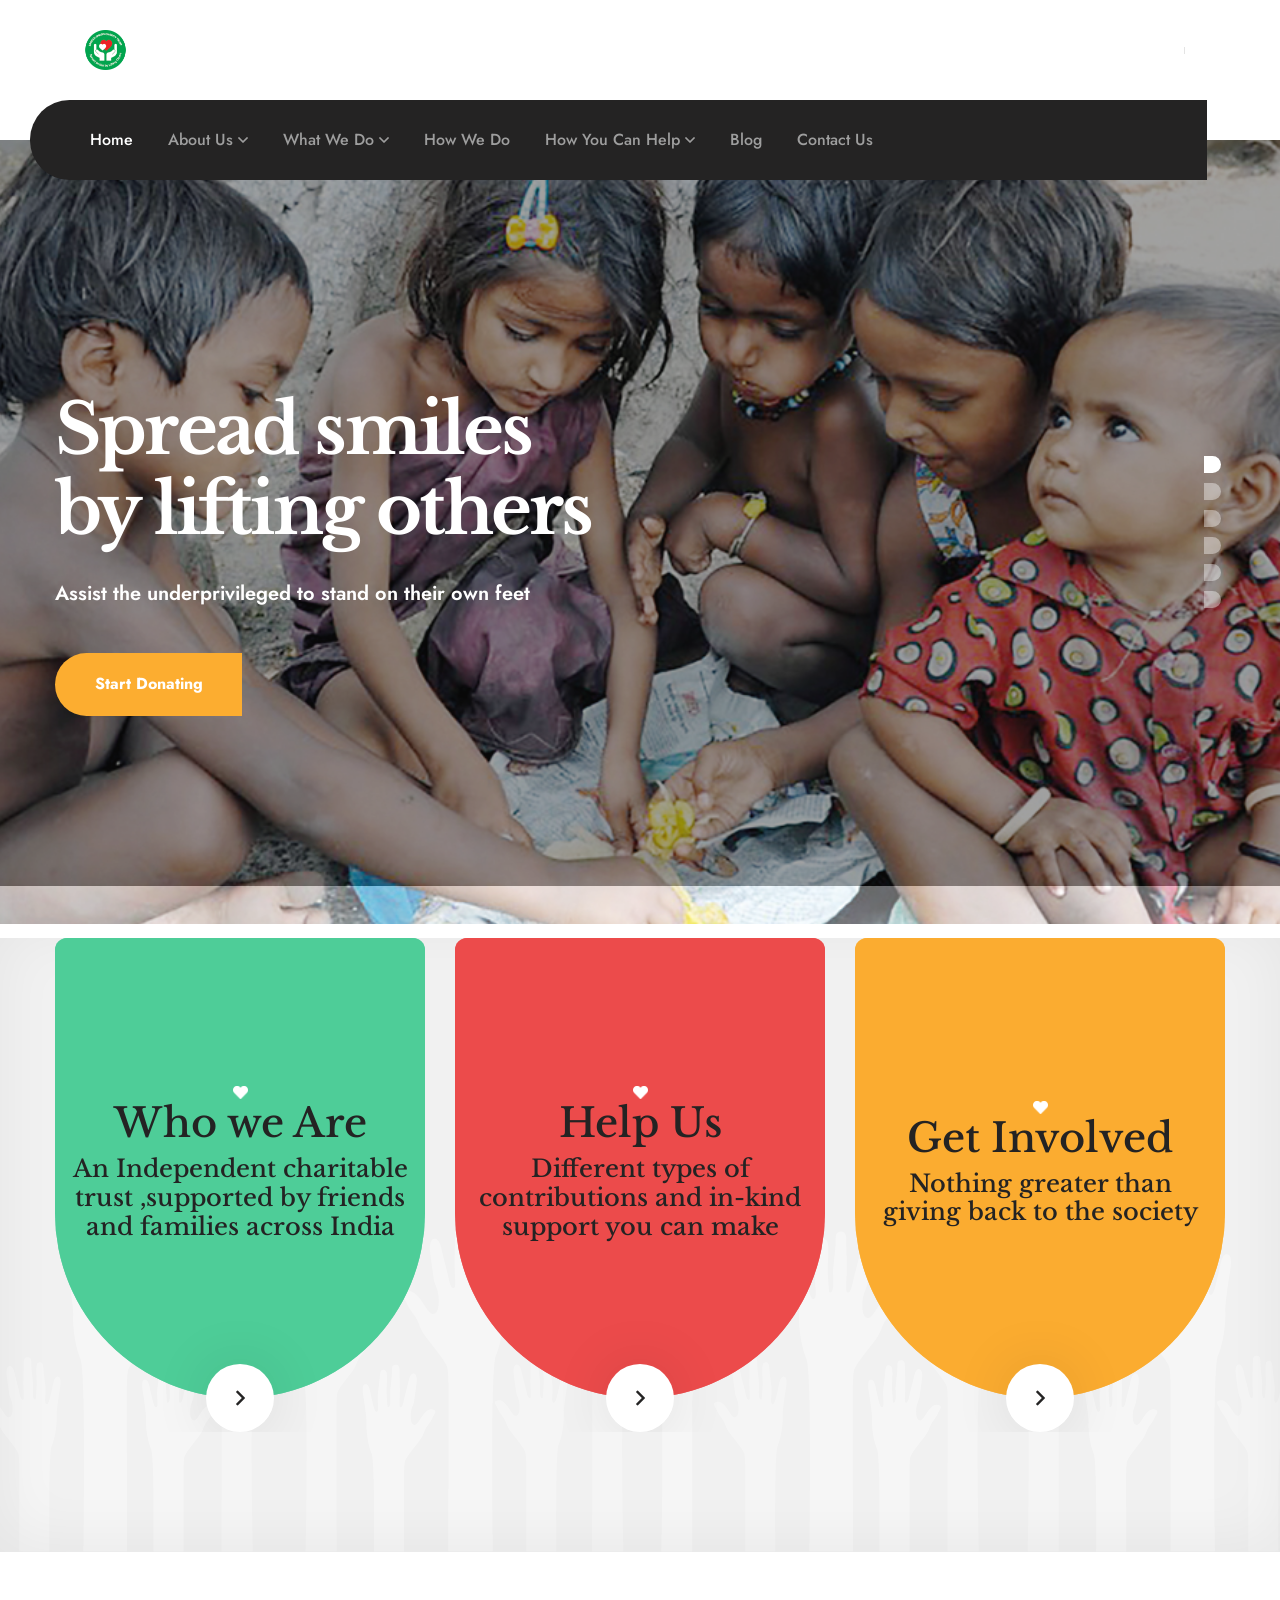
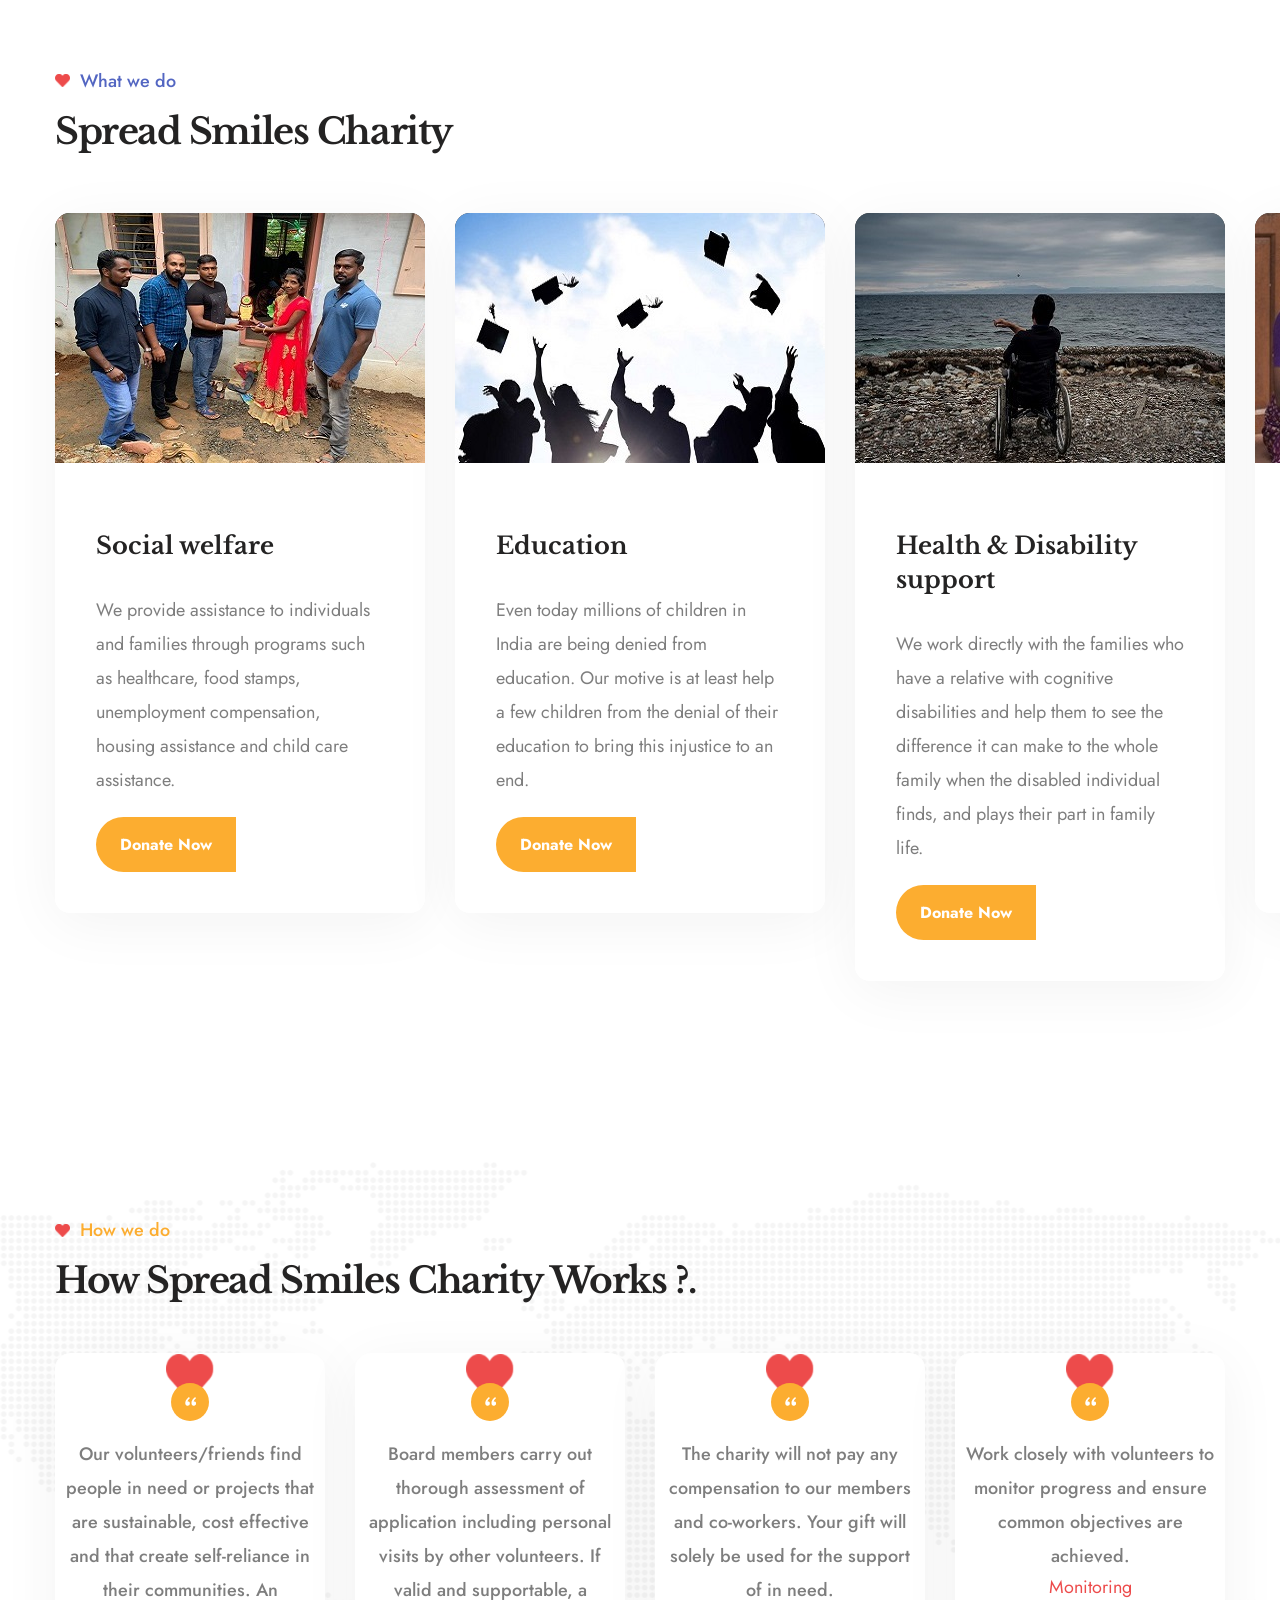
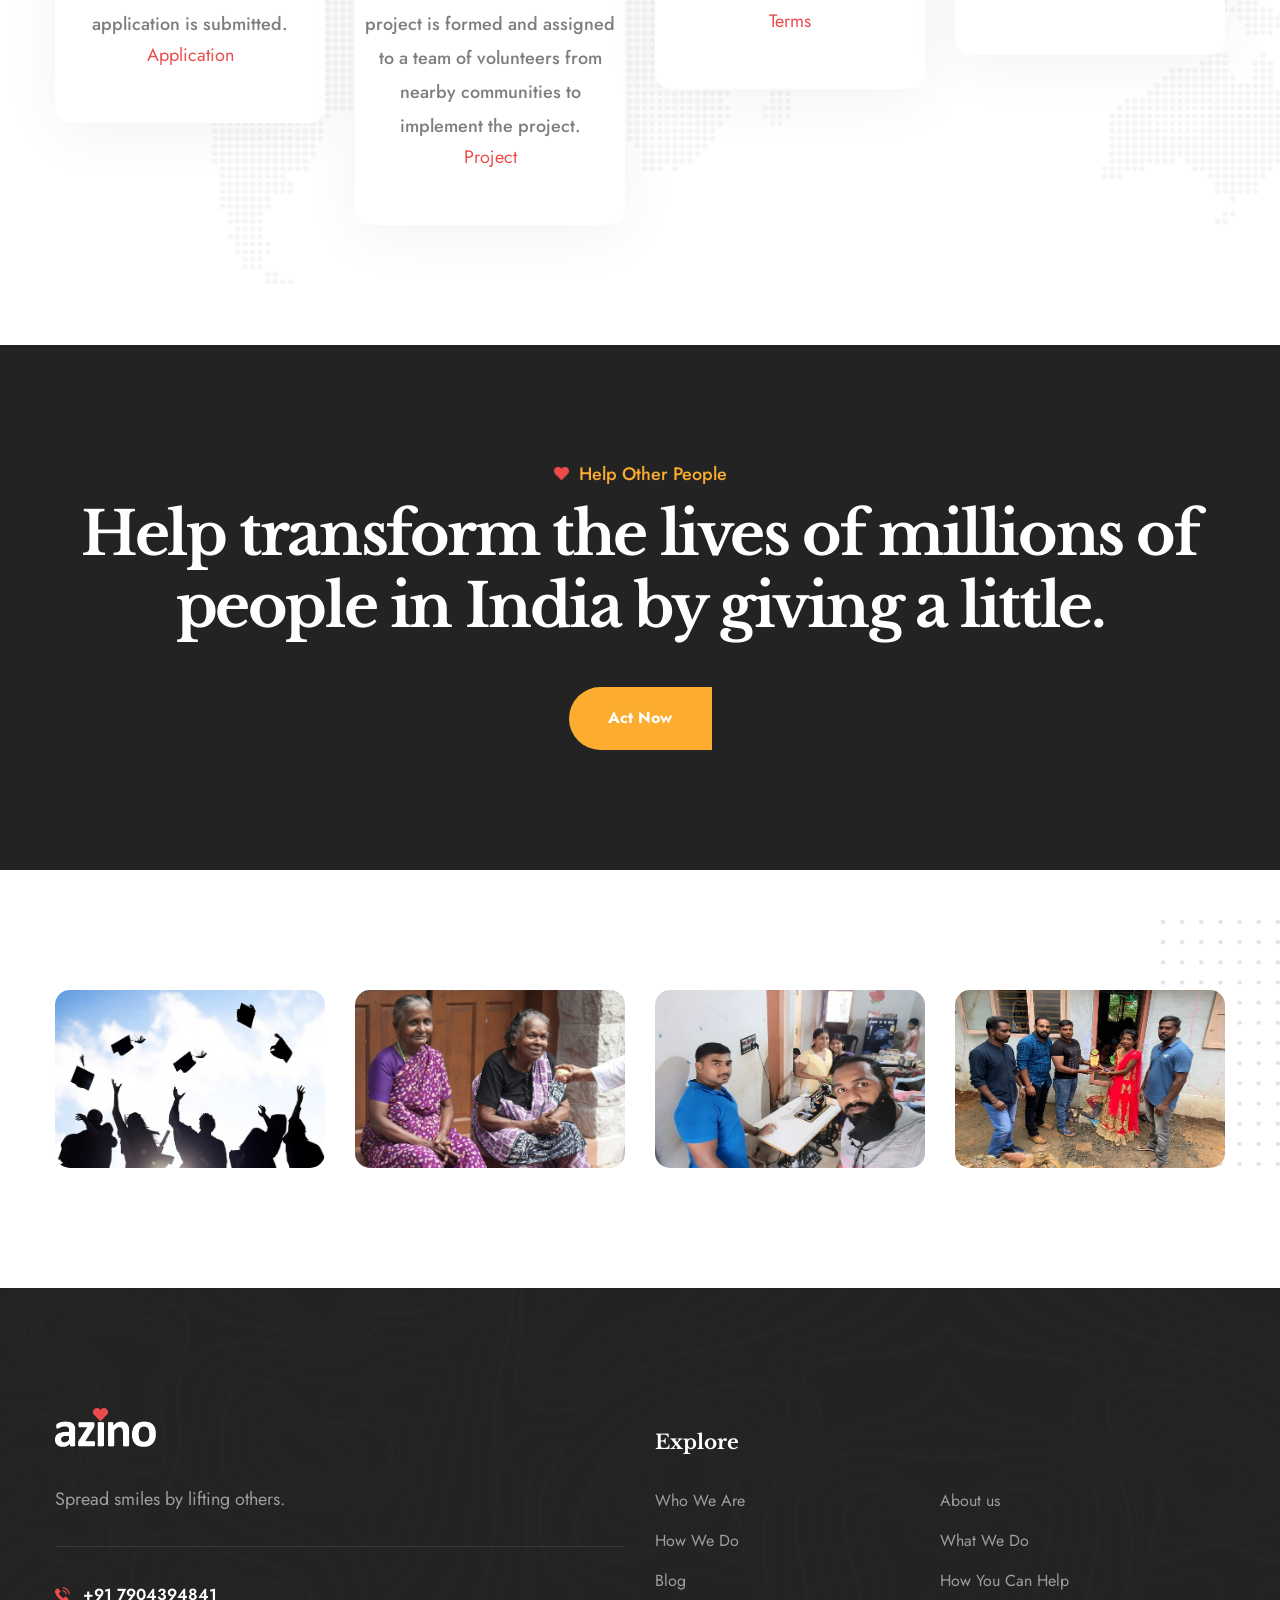
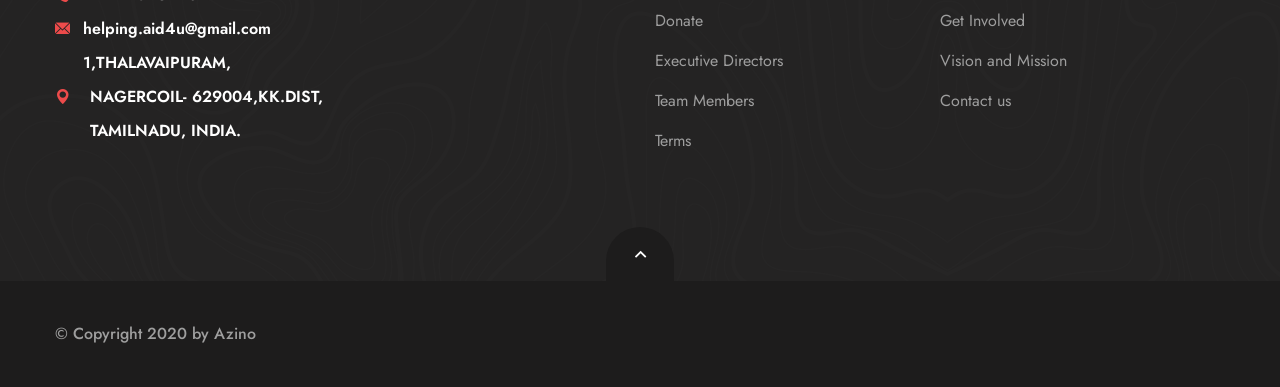
==== index.html @ a4fe02c2 "Update index.html" ====
<!DOCTYPE html>
<html lang="en">

<head>
    <meta charset="UTF-8">
    <meta name="viewport" content="width=device-width, initial-scale=1.0">
    <title>Home || Spread Smiles By Lifting Others</title>
    <!-- favicons Icons -->
    <link rel="apple-touch-icon" sizes="180x180" href="assets/images/favicons/apple-touch-icon.png">
    <link rel="icon" type="image/png" sizes="32x32" href="assets/images/favicons/favicon-32x32.png">
    <link rel="icon" type="image/png" sizes="16x16" href="assets/images/favicons/favicon-16x16.png">
    <link rel="manifest" href="assets/images/favicons/site.webmanifest">
    <meta name="description" content="Azino Charity HTML Template">

    <!-- fonts -->
    <link href="https://fonts.googleapis.com/css2?family=Jost:ital,wght@0,100;0,200;0,300;0,400;0,500;0,600;0,700;0,800;0,900;1,100;1,200;1,300;1,400;1,500;1,600;1,700;1,800;1,900&family=Libre+Baskerville:ital,wght@0,400;0,700;1,400&display=swap" rel="stylesheet">

    <link rel="stylesheet" href="assets/css/bootstrap.min.css">
    <link rel="stylesheet" href="assets/css/fontawesome-all.min.css">
    <link rel="stylesheet" href="assets/css/swiper.min.css">
    <link rel="stylesheet" href="assets/css/animate.min.css">
    <link rel="stylesheet" href="assets/css/azino-icons.css">
    <link rel="stylesheet" href="assets/css/odometer.min.css">
    <link rel="stylesheet" href="assets/css/magnific-popup.css">
    <link rel="stylesheet" href="assets/css/bootstrap-select.min.css">

    <!-- template styles -->
    <link rel="stylesheet" href="assets/css/main.css">
</head>

<body>
    <div class="preloader">
        <img class="preloader__image" src="assets/images/loader.png" alt="">
    </div><!-- /.preloader -->
<div class="page-wrapper">
        <div class="main-header__two">
            <div class="header-upper">
                <div class="container">
                    <div class="logo-box">
                        <a href="index.html" aria-label="logo image"><img src="assets/images/logo-dark.png" width="101" alt=""></a>
                        <span class="fa fa-bars mobile-nav__toggler"></span>
                    </div><!-- /.logo-box -->

                    <div class="header-info">
                        <!-- <div class="header-info__box">
                            <i class="azino-icon-email1"></i>
                           <div class="header-info__box-content">
                                <h3>Email</h3>
                                <p><a href="mailto:needhelp@azino.com">needhelp@azino.com</a></p>
                            </div><!-- /.header-info__box-content
                        </div><!-- /.header-info__box -->
                        <div class="header-info__box">
                            <!--<i class="azino-icon-calling"></i>
                            <div class="header-info__box-content">
                                <h3>Phone</h3>
                                <p><a href="tel:666-888-0000">666 888 0000</a></p>
                            </div><!-- /.header-info__box-content -->
                        </div><!-- /.header-info__box -->
                        <div class="header-info__box">
                            <!--<i class="azino-icon-address"></i>
                            <div class="header-info__box-content">
                                <h3>Visit</h3>
                                <p>88 Broklyn Golden Street, USA</p>
                            </div><!-- /.header-info__box-content -->
                        </div><!-- /.header-info__box -->
                    </div><!-- /.header-info -->

                </div><!-- /.container -->
            </div><!-- /.header-upper -->
            <nav class="main-menu">
                <div class="container">
                    <ul class="main-menu__list dynamic-radius">
                        <li>
                            <a href="index.html">Home</a>
                            <!--<ul>
                                <li>
                                    <a href="index.html">Home One</a>
                                </li>
                                <li><a href="index-2.html">Home Two</a></li>
                                <li class="dropdown">
                                    <a href="#">Header Styles</a>
                                    <ul>
                                        <li><a href="index.html">Header One</a></li>
                                        <li><a href="index-2.html">Header Two</a></li>
                                    </ul>
                                </li>
                            </ul>-->
                        </li>
                        <li class="dropdown">
                            <a href="about.html">About Us</a>
                            <ul>
                                <li><a href="who-are-we.html">Who Are We</a></li>
                                <li><a href="vision-mission.html">Vision and Mission</a></li>
								<li><a href="team.html">EXECUTIVE​ ​DIRECTORS</a></li>
								<li><a href="volunteers.html">TEAM MEMBERS</a></li>
								<li><a href="faqs.html">FAQs</a></li>
                            </ul>
                        </li>
                        <li class="dropdown"><a href="what-we-do.html">What We Do</a>
                            <ul>
                                <li><a href="what-we-do.html">Social welfare</a></li>
                                <li><a href="what-we-do.html">Education</a></li>
								<li><a href="what-we-do.html">Health & Disability support</a></li>
								<li><a href="what-we-do.html">Old Age</a></li>
								<li><a href="what-we-do.html">Environmental Protection</a></li>
                            </ul>
                        </li>
                        <li><a href="how-we-do.html">How We Do</a>
                            <!--<ul>
                                <li><a href="news.html">News</a></li>
                                <li><a href="news-details.html">News Details</a></li>
                            </ul>-->
                        </li>
                        <li class="dropdown"><a href="how-you-can-help.html">How You Can Help</a>
                            <ul>
                                <li><a href="donate.html">Donate</a></li>
                                <li><a href="get-involved.html">Get Involved</a></li>
                            </ul>
                        </li>
                        <li><a href="blog.html">Blog</a>
                        </li>
                        <li><a href="contact.html">Contact Us</a></li>
                        <!--<li class="search-btn search-toggler">
                            <a href="#"><i class="azino-icon-magnifying-glass"></i></a>
                        </li>-->
                    </ul><!-- /.main-menu__list -->
                </div><!-- /.container -->
            </nav>
            <!-- /.main-menu -->
        </div><!-- /.main-header__two -->
		        <div class="stricky-header stricked-menu stricky-header-two">
            <div class="container">
                <div class="logo-box">
                    <a href="index.html"><img src="assets/images/logo-light.png" width="101" alt=""></a>
                </div><!-- /.logo-box -->
                <div class="sticky-header__content"></div><!-- /.sticky-header__content -->
            </div><!-- /.container -->
        </div><!-- /.stricky-header -->


        <section class="main-slider main-slider__two">
            <div class="swiper-container thm-swiper__slider" data-swiper-options='{"slidesPerView": 1, "loop": true,
    "effect": "fade",
    "pagination": {
        "el": "#main-slider-pagination",
        "type": "bullets",
        "clickable": true
      },
    "autoplay": {
        "delay": 5000
    }}'>
                <div class="swiper-wrapper">
                    <div class="swiper-slide">
                        <div class="image-layer" style="background-image: url(assets/images/main-slider/slider-2-1.jpg);"></div>
                        <!-- /.image-layer -->
                        <div class="container">
                            <div class="row justify-content-start">
                                <div class="col-xl-6 col-lg-12 text-left">
                                    <h2>Spread smiles by lifting others</h2>
                                    <p>Assist the underprivileged to stand on their own feet</p>
                                    <a href="donate.html" data-target=".donate-options" class="scroll-to-target thm-btn dynamic-radius">Start Donating</a>
                                    <!-- /.thm-btn dynamic-radius -->
                                </div><!-- /.col-lg-6 -->
                            </div><!-- /.row -->
                        </div><!-- /.container -->
                    </div><!-- /.swiper-slide -->
                    <div class="swiper-slide">
                        <div class="image-layer" style="background-image: url(assets/images/main-slider/slider-2-2.jpg);"></div>
                        <!-- /.image-layer -->
                        <div class="container">
                            <div class="row justify-content-start">
                                <div class="col-xl-6 col-lg-12 text-left">
                                    <h2>Spread smiles by lifting others</h2>
                                    <p>Education empower an individual to earn his/her livelihood Also help him/her evolve as a better citizen</p>
                                    <a href="donate.html" data-target=".donate-options" class="scroll-to-target thm-btn dynamic-radius">Start Donating</a>
                                    <!-- /.thm-btn dynamic-radius -->
                                </div><!-- /.col-lg-6 -->
                            </div><!-- /.row -->
                        </div><!-- /.container -->
                    </div><!-- /.swiper-slide -->
                    <div class="swiper-slide">
                        <div class="image-layer" style="background-image: url(assets/images/main-slider/slider-2-3.jpg);"></div>
                        <!-- /.image-layer -->
                        <div class="container">
                            <div class="row justify-content-start">
                                <div class="col-xl-6 col-lg-12 text-left">
                                    <h2>Spread smiles by lifting others</h2>
                                    <p>Support people with illness and disabilities to achieve their financial needs</p>
                                    <a href="donate.html" data-target=".donate-options" class="scroll-to-target thm-btn dynamic-radius">Start Donating</a>
                                    <!-- /.thm-btn dynamic-radius -->
                                </div><!-- /.col-lg-6 -->
                            </div><!-- /.row -->
                        </div><!-- /.container -->
                    </div><!-- /.swiper-slide -->
					<div class="swiper-slide">
                        <div class="image-layer" style="background-image: url(assets/images/main-slider/slider-2-4.jpg);"></div>
                        <!-- /.image-layer -->
                        <div class="container">
                            <div class="row justify-content-start">
                                <div class="col-xl-6 col-lg-12 text-left">
                                    <h2>Spread smiles by lifting others</h2>
                                    <p>Work for the welfare and empowerment of older persons</p>
                                    <a href="donate.html" data-target=".donate-options" class="scroll-to-target thm-btn dynamic-radius">Start Donating</a>
                                    <!-- /.thm-btn dynamic-radius -->
                                </div><!-- /.col-lg-6 -->
                            </div><!-- /.row -->
                        </div><!-- /.container -->
                    </div><!-- /.swiper-slide -->
					<div class="swiper-slide">
                        <div class="image-layer" style="background-image: url(assets/images/main-slider/slider-2-5.jpg);"></div>
                        <!-- /.image-layer -->
                        <div class="container">
                            <div class="row justify-content-start">
                                <div class="col-xl-6 col-lg-12 text-left">
                                    <h2>Spread smiles by lifting others</h2>
                                    <p>We strive to make a positive difference in senior citizens life</p>
                                    <a href="donate.html" data-target=".donate-options" class="scroll-to-target thm-btn dynamic-radius">Start Donating</a>
                                    <!-- /.thm-btn dynamic-radius -->
                                </div><!-- /.col-lg-6 -->
                            </div><!-- /.row -->
                        </div><!-- /.container -->
                    </div><!-- /.swiper-slide -->
					<div class="swiper-slide">
                        <div class="image-layer" style="background-image: url(assets/images/main-slider/slider-2-6.jpg);"></div>
                        <!-- /.image-layer -->
                        <div class="container">
                            <div class="row justify-content-start">
                                <div class="col-xl-6 col-lg-12 text-left">
                                    <h2>Spread smiles by lifting others</h2>
                                    <p>Funded to build affordable housing for homeless​</p>
                                    <a href="donate.html" data-target=".donate-options" class="scroll-to-target thm-btn dynamic-radius">Start Donating</a>
                                    <!-- /.thm-btn dynamic-radius -->
                                </div><!-- /.col-lg-6 -->
                            </div><!-- /.row -->
                        </div><!-- /.container -->
                    </div><!-- /.swiper-slide -->
                </div><!-- /.swiper-wrapper -->
                <div class="swiper-pagination" id="main-slider-pagination"></div>
            </div><!-- /.swiper-container thm-swiper__slider -->
        </section><!-- /.main-slider -->

		<br />
        <section class="service-two">
            <div class="container">
                <div class="swiper-container thm-swiper__slider" data-swiper-options='{"slidesPerView": 3, "spaceBetween": 30,
        "breakpoints": {
            "0": {
                "slidesPerView": 1,
                "spaceBetween": 0
            },
            "375": {
                "slidesPerView": 1,
                "spaceBetween": 30
            },
            "575": {
                "slidesPerView": 1,
                "spaceBetween": 30
            },
            "768": {
                "slidesPerView": 1,
                "spaceBetween": 30
            },
            "991": {
                "slidesPerView": 2,
                "spaceBetween": 30
            },
            "1199": {
                "slidesPerView": 2,
                "spaceBetween": 30
            },
            "1200": {
                "slidesPerView": 3,
                "spaceBetween": 30
            }
        }
        }'>
                    <div class="swiper-wrapper">
                        <div class="swiper-slide">
                            <div class="service-two__box background-primary wow fadeInUp" data-wow-duration="1500ms">
                                <div class="service-two__box-inner">
                                    <img src="assets/images/shapes/heart-2-2.png" width="15" alt="">
                                    <h1>Who we Are</h1>
                                    <h4>An Independent charitable trust ,supported by friends and families across India</h4>
                                    <a href="who-we-are.html" class="service-two__box-link"><i class="far fa-angle-right"></i></a>
                                    <!-- /.service-two__link -->
                                </div><!-- /.service-two__box-inner -->
                            </div><!-- /.service-two__box -->
                        </div><!-- /.swiper-slide -->
                        <div class="swiper-slide">
                            <div class="service-two__box background-secondary wow fadeInDown" data-wow-duration="1500ms" data-wow-delay="100ms">
                                <div class="service-two__box-inner">
                                    <img src="assets/images/shapes/heart-2-2.png" width="15" alt="">
                                    <h1>Help Us</h1>
                                    <h4>Different types of contributions and in-kind support you can make</h4>
                                    <a href="donate.html" class="service-two__box-link"><i class="far fa-angle-right"></i></a>
                                    <!-- /.service-two__link -->
                                </div><!-- /.service-two__box-inner -->
                            </div><!-- /.service-two__box -->
                        </div><!-- /.swiper-slide -->
                        <div class="swiper-slide">
                            <div class="service-two__box background-base wow fadeInUp" data-wow-duration="1500ms" data-wow-delay="200ms">
                                <div class="service-two__box-inner">
                                    <img src="assets/images/shapes/heart-2-2.png" width="15" alt="">
                                    <h1>Get Involved</h1>
                                    <h4>Nothing greater than giving back to the society</h4>
                                    <a href="get-involved.html" class="service-two__box-link"><i class="far fa-angle-right"></i></a>
                                    <!-- /.service-two__link -->
                                </div><!-- /.service-two__box-inner -->
                            </div><!-- /.service-two__box -->

                        </div><!-- /.swiper-slide -->

                    </div><!-- /.swiper-wrapper -->
                </div><!-- /.causes-col__3 -->
            </div><!-- /.container -->
        </section><!-- /.service-two -->

        <section class="causes-page causes-home pt-120 pb-120">
            <div class="container">
                <div class="row align-items-start align-items-md-center flex-column flex-md-row mb-60">
                    <div class="col-lg-12">
                        <div class="block-title">
                            <p><img src="assets/images/shapes/heart-2-1.png" width="15" alt="">What we do</p>
                            <h3>Spread Smiles Charity</h3>
                        </div><!-- /.block-title -->
                    </div><!-- /.col-lg-7 -->
                    <div class="col-lg-5 d-flex">
                        <div class="my-auto">
                            <p class="block-text pr-10 mb-0"></p><!-- /.block-text -->
                        </div><!-- /.my-auto -->
                    </div><!-- /.col-lg-5 -->
                </div>
                <div class="swiper-container thm-swiper__slider" data-swiper-options='{"slidesPerView": 3, "spaceBetween": 30,
        "breakpoints": {
            "0": {
                "slidesPerView": 1,
                "spaceBetween": 30
            },
            "375": {
                "slidesPerView": 1,
                "spaceBetween": 30
            },
            "575": {
                "slidesPerView": 1,
                "spaceBetween": 30
            },
            "768": {
                "slidesPerView": 1,
                "spaceBetween": 30
            },
            "991": {
                "slidesPerView": 2,
                "spaceBetween": 30
            },
            "1199": {
                "slidesPerView": 2,
                "spaceBetween": 30
            },
            "1200": {
                "slidesPerView": 3,
                "spaceBetween": 30
            }
        }
        }'>
                    <div class="swiper-wrapper">
                        <div class="swiper-slide">
                            <div class="cause-card">
                                <div class="cause-card__inner">
                                    <div class="cause-card__image">
                                        <img src="assets/images/causes/cause-1-1.jpeg" alt="">
                                    </div><!-- /.cause-card__image -->
                                    <div class="cause-card__content">
                                        <!--<div class="cause-card__top">
                                            <div class="cause-card__progress">
                                                <span style="width: 23%;" class="wow cardProgress" data-wow-duration="1500ms">
                                                    <b><i>23</i>%</b>
                                                </span>
                                            </div><!-- /.cause-card__progress
                                            <div class="cause-card__goals">
                                                <p><strong>Raised:</strong> $25,270</p>
                                                <p><strong>Goal:</strong> $30,000</p>
                                            </div><!-- /.cause-card__goals
                                        </div><!-- /.cause-card__top -->
                                        <h3><a href="what-we-do.html">Social welfare</a></h3>
                                        <p>We provide assistance to individuals and families through programs such as healthcare, food stamps, unemployment compensation, housing assistance and child care assistance.</p>
                                        <div class="cause-card__bottom">
                                            <a href="donate.html" class="thm-btn dynamic-radius">Donate Now</a>
                                            <!-- /.thm-btn dynamic-radius -->
                                            <!--<a href="#" class="cause-card__share" aria-label="share postr"><i class="azino-icon-share"></i></a><!-- /.cause-card__share -->
                                        </div><!-- /.cause-card__bottom -->
                                    </div><!-- /.cause-card__content -->
                                </div><!-- /.cause-card__inner -->
                            </div><!-- /.cause-card -->
                        </div><!-- /.swiper-slide -->
                        <div class="swiper-slide">

                            <div class="cause-card">
                                <div class="cause-card__inner">
                                    <div class="cause-card__image">
                                        <img src="assets/images/causes/cause-1-2.jpg" alt="">
                                    </div><!-- /.cause-card__image -->
                                    <div class="cause-card__content">
                                        <h3><a href="what-we-do.html">Education</a></h3>
                                        <p>Even today millions of children in India are being denied from education. Our motive is at least help a few children from the denial of their education to bring this injustice to an end.</p>
                                        <div class="cause-card__bottom">
                                            <a href="donate.html" class="thm-btn dynamic-radius">Donate Now</a>
                                            <!-- /.thm-btn dynamic-radius -->
                                            <!--<a href="#" class="cause-card__share" aria-label="share postr"><i class="azino-icon-share"></i></a><!-- /.cause-card__share -->
                                        </div><!-- /.cause-card__bottom -->
                                    </div><!-- /.cause-card__content -->
                                </div><!-- /.cause-card__inner -->
                            </div><!-- /.cause-card -->
                        </div><!-- /.swiper-slide -->

                        <div class="swiper-slide">

                            <div class="cause-card">
                                <div class="cause-card__inner">
                                    <div class="cause-card__image">
                                        <img src="assets/images/causes/cause-1-3.jpg" alt="">
                                    </div><!-- /.cause-card__image -->
                                    <div class="cause-card__content">
                                        <h3><a href="what-we-do.html">Health & Disability support</a></h3>
                                        <p>We work directly with the families who have a relative with cognitive disabilities and help them to see the difference it can make to the whole family when the disabled individual finds, and plays their part in family life.</p>
                                        <div class="cause-card__bottom">
                                            <a href="donate.html" class="thm-btn dynamic-radius">Donate Now</a>
                                            <!-- /.thm-btn dynamic-radius -->
                                            <!--<a href="#" class="cause-card__share" aria-label="share postr"><i class="azino-icon-share"></i></a><!-- /.cause-card__share -->
                                        </div><!-- /.cause-card__bottom -->
                                    </div><!-- /.cause-card__content -->
                                </div><!-- /.cause-card__inner -->
                            </div><!-- /.cause-card -->
                        </div><!-- /.swiper-slide -->

                        <div class="swiper-slide">

                            <div class="cause-card">
                                <div class="cause-card__inner">
                                    <div class="cause-card__image">
                                        <img src="assets/images/causes/cause-1-4.jpg" alt="">
                                    </div><!-- /.cause-card__image -->
                                    <div class="cause-card__content">
                                        <h3><a href="what-we-do.html">Old Age</a></h3>
                                        <p>Our Spread Smiles Charity provides support to older people to live fulfilled lives. We aspire to a society where all older people are treated with respect and have the opportunity to live fulfilled lives.</p>
                                        <div class="cause-card__bottom">
                                            <a href="donate.html" class="thm-btn dynamic-radius">Donate Now</a>
                                            <!-- /.thm-btn dynamic-radius -->
                                            <!--<a href="#" class="cause-card__share" aria-label="share postr"><i class="azino-icon-share"></i></a><!-- /.cause-card__share -->
                                        </div><!-- /.cause-card__bottom -->
                                    </div><!-- /.cause-card__content -->
                                </div><!-- /.cause-card__inner -->
                            </div><!-- /.cause-card -->
                        </div><!-- /.swiper-slide -->

                        <div class="swiper-slide">

                            <div class="cause-card">
                                <div class="cause-card__inner">
                                    <div class="cause-card__image">
                                        <img src="assets/images/causes/cause-1-5.jpeg" alt="">
                                    </div><!-- /.cause-card__image -->
                                    <div class="cause-card__content">
                                        <h3><a href="what-we-do.html">Environmental Protection</a></h3>
                                        <p>We also aim to protect our environment, because environmental degradation is also one of the main causes of poverty.</p>
                                        <div class="cause-card__bottom">
                                            <a href="donate.html" class="thm-btn dynamic-radius">Donate Now</a>
                                            <!-- /.thm-btn dynamic-radius -->
                                            <!--<a href="#" class="cause-card__share" aria-label="share postr"><i class="azino-icon-share"></i></a><!-- /.cause-card__share -->
                                        </div><!-- /.cause-card__bottom -->
                                    </div><!-- /.cause-card__content -->
                                </div><!-- /.cause-card__inner -->
                            </div><!-- /.cause-card -->
                        </div><!-- /.swiper-slide -->

                    </div><!-- /.swiper-wrapper -->
                </div><!-- /.causes-col__3 -->

            </div><!-- /.container -->
        </section><!-- /.causes-page -->

        <section class="testimonials-one pt-120 pb-90" style="background-image: url(assets/images/shapes/testimonials-map-1-1.png);">
            <div class="container">
                <div class="team-about__top">
                    <div class="row align-items-center">
                        <div class="col-md-12 col-lg-7">
                            <div class="block-title">
                                <p><img src="assets/images/shapes/heart-2-1.png" width="15" alt="">How we do</p>
                                <h3>How Spread Smiles Charity Works ?.</h3>
                            </div><!-- /.block-title -->
                        </div><!-- /.col-md-12 col-lg-6 -->
                        <div class="col-md-12 col-lg-5">
                            <p class="team-about__top-text"></p>
                        </div><!-- /.col-md-12 col-lg-6 -->
                    </div><!-- /.row -->
                </div><!-- /.team-about__top -->
                <div class="row">
                    <div class="col-lg-3">
                        <div class="testimonials-one__single">
                            <div class="testimonials-one__image">
                                <img src="assets/images/resources/testimonial-1-1.ico" alt="">
                            </div><!-- /.testimonials-one__image -->
                            <p>Our volunteers/friends find people in need or projects that are sustainable, cost effective and that create self-reliance in their communities. An application is submitted.</p>
                            <!--<h3>Alex Cooper</h3>-->
                            <span>Application </span>
                        </div><!-- /.testimonials-one__single -->
                    </div><!-- /.col-lg-4 -->
                    <div class="col-lg-3">
                        <div class="testimonials-one__single">
                            <div class="testimonials-one__image">
                                <img src="assets/images/resources/testimonial-1-1.ico" alt="">
                            </div><!-- /.testimonials-one__image -->
                            <p>Board members carry out thorough assessment of application including personal visits by other volunteers. If valid and supportable, a project is formed ​and assigned to a team of volunteers from nearby communities to implement the project.</p>
                            <!--<h3>Sara Logan</h3>-->
                            <span>Project</span>
                        </div><!-- /.testimonials-one__single -->
                    </div><!-- /.col-lg-4 -->
                    <div class="col-lg-3">
                        <div class="testimonials-one__single">
                            <div class="testimonials-one__image">
                                <img src="assets/images/resources/testimonial-1-1.ico" alt="">
                            </div><!-- /.testimonials-one__image -->
                            <p>The charity will not pay any compensation to our members and co-workers. Your gift will solely be used for the support of in need.</p>
                            <!--<h3>Jacob Casey</h3>-->
                            <span>Terms</span>
                        </div><!-- /.testimonials-one__single -->
                    </div><!-- /.col-lg-4 -->
                    <div class="col-lg-3">
                        <div class="testimonials-one__single">
                            <div class="testimonials-one__image">
                                <img src="assets/images/resources/testimonial-1-1.ico" alt="">
                            </div><!-- /.testimonials-one__image -->
                            <p>Work closely with volunteers to monitor progress and ensure common objectives are achieved.</p>
                            <!--<h3>Jacob Casey</h3>-->
                            <span>Monitoring</span>
                        </div><!-- /.testimonials-one__single -->
                    </div><!-- /.col-lg-4 -->

				</div><!-- /.row -->
            </div><!-- /.container -->
        </section><!-- /.testimonials-one -->

        <section class="video-card">
            <div class="video-card__bg" style="background-image: url(assets/images/backgrounds/page-header-1-1.jpg);"></div>
            <!-- /.video-card__bg -->
            <div class="container text-center pt-120 pb-120">
                <p><img src="assets/images/shapes/heart-2-1.png" width="15" alt="">Help Other People</p>
                <h3>Help transform the lives of millions of people in India by giving a little.</h3>
                <div class="video-card__btn-block">
                    <a href="donate.html" class="thm-btn dynamic-radius">Act Now</a>
                    <!-- /.thm-btn dynamic-radius -->
                   <!-- <a href="https://www.youtube.com/watch?v=k0ZvG_917YI" class="video-popup video-card__btn"><i class="fa fa-play"></i></a><!-- /.video-card__btn -->
                </div><!-- /.video-card__btn-block -->
            </div><!-- /.container -->
        </section><!-- /.video-card -->
		
        <section class="gallery-home-two pt-120 pb-120">
            <div class="container">
                <img src="assets/images/shapes/gallery-dot-1-1.png" alt="" class="gallery-home-two__dots">
                <div class="thm-swiper__slider swiper-container" data-swiper-options='{"spaceBetween": 100, "slidesPerView": 4, "autoplay": { "delay": 5000 }, "breakpoints": {
            "0": {
                "spaceBetween": 0,
                "slidesPerView": 1
            },
            "425": {
                "spaceBetween": 0,
                "slidesPerView": 1
            },
            "575": {
                "spaceBetween": 30,
                "slidesPerView": 2
            },
            "767": {
                "spaceBetween": 30,
                "slidesPerView": 3
            },
            "991": {
                "spaceBetween": 30,
                "slidesPerView": 3
            },
            "1199": {
                "spaceBetween": 30,
                "slidesPerView": 4
            }
        }}'>
                    <div class="swiper-wrapper">
                        <div class="swiper-slide">
                            <div class="gallery-card">
                                <img src="assets/images/gallery/gallery-2-1.jpg" class="img-fluid" alt="">
                                <div class="gallery-content">
                                    <a href="assets/images/gallery/gallery-2-1.jpg" class="img-popup" aria-label="open image"><i class="fal fa-plus"></i></a>
                                </div><!-- /.gallery-content -->
                            </div><!-- /.gallery-card -->
                        </div><!-- /.swiper-slide -->
                        <div class="swiper-slide">
                            <div class="gallery-card">
                                <img src="assets/images/gallery/gallery-2-2.jpg" class="img-fluid" alt="">
                                <div class="gallery-content">
                                    <a href="assets/images/gallery/gallery-2-2.jpg" class="img-popup" aria-label="open image"><i class="fal fa-plus"></i></a>
                                </div><!-- /.gallery-content -->
                            </div><!-- /.gallery-card -->
                        </div><!-- /.swiper-slide -->
                        <div class="swiper-slide">
                            <div class="gallery-card">
                                <img src="assets/images/gallery/gallery-2-3.jpeg" class="img-fluid" alt="">
                                <div class="gallery-content">
                                    <a href="assets/images/gallery/gallery-2-3.jpeg" class="img-popup" aria-label="open image"><i class="fal fa-plus"></i></a>
                                </div><!-- /.gallery-content -->
                            </div><!-- /.gallery-card -->
                        </div><!-- /.swiper-slide -->
                        <div class="swiper-slide">
                            <div class="gallery-card">
                                <img src="assets/images/gallery/gallery-2-4.jpeg" class="img-fluid" alt="">
                                <div class="gallery-content">
                                    <a href="assets/images/gallery/gallery-2-4.jpeg" class="img-popup" aria-label="open image"><i class="fal fa-plus"></i></a>
                                </div><!-- /.gallery-content -->
                            </div><!-- /.gallery-card -->
                        </div><!-- /.swiper-slide -->
                        <div class="swiper-slide">
                            <div class="gallery-card">
                                <img src="assets/images/gallery/gallery-2-5.jpg" class="img-fluid" alt="">
                                <div class="gallery-content">
                                    <a href="assets/images/gallery/gallery-2-5.jpg" class="img-popup" aria-label="open image"><i class="fal fa-plus"></i></a>
                                </div><!-- /.gallery-content -->
                            </div><!-- /.gallery-card -->
                        </div><!-- /.swiper-slide -->
                        <div class="swiper-slide">
                            <div class="gallery-card">
                                <img src="assets/images/gallery/gallery-2-6.jpg" class="img-fluid" alt="">
                                <div class="gallery-content">
                                    <a href="assets/images/gallery/gallery-2-6.jpg" class="img-popup" aria-label="open image"><i class="fal fa-plus"></i></a>
                                </div><!-- /.gallery-content -->
                            </div><!-- /.gallery-card -->
                        </div><!-- /.swiper-slide -->
                        <div class="swiper-slide">
                            <div class="gallery-card">
                                <img src="assets/images/gallery/gallery-2-7.jpg" class="img-fluid" alt="">
                                <div class="gallery-content">
                                    <a href="assets/images/gallery/gallery-2-7.jpg" class="img-popup" aria-label="open image"><i class="fal fa-plus"></i></a>
                                </div><!-- /.gallery-content -->
                            </div><!-- /.gallery-card -->
                        </div><!-- /.swiper-slide -->
                        <div class="swiper-slide">
                            <div class="gallery-card">
                                <img src="assets/images/gallery/gallery-2-8.jpg" class="img-fluid" alt="">
                                <div class="gallery-content">
                                    <a href="assets/images/gallery/gallery-2-8.jpg" class="img-popup" aria-label="open image"><i class="fal fa-plus"></i></a>
                                </div><!-- /.gallery-content -->
                            </div><!-- /.gallery-card -->
                        </div><!-- /.swiper-slide -->
                        <div class="swiper-slide">
                            <div class="gallery-card">
                                <img src="assets/images/gallery/gallery-2-9.jpg" class="img-fluid" alt="">
                                <div class="gallery-content">
                                    <a href="assets/images/gallery/gallery-2-9.jpg" class="img-popup" aria-label="open image"><i class="fal fa-plus"></i></a>
                                </div><!-- /.gallery-content -->
                            </div><!-- /.gallery-card -->
                        </div><!-- /.swiper-slide -->
                        <div class="swiper-slide">
                            <div class="gallery-card">
                                <img src="assets/images/gallery/gallery-2-10.jpg" class="img-fluid" alt="">
                                <div class="gallery-content">
                                    <a href="assets/images/gallery/gallery-2-10.jpg" class="img-popup" aria-label="open image"><i class="fal fa-plus"></i></a>
                                </div><!-- /.gallery-content -->
                            </div><!-- /.gallery-card -->
                        </div><!-- /.swiper-slide -->
                        <div class="swiper-slide">
                            <div class="gallery-card">
                                <img src="assets/images/gallery/gallery-2-11.jpg" class="img-fluid" alt="">
                                <div class="gallery-content">
                                    <a href="assets/images/gallery/gallery-2-11.jpg" class="img-popup" aria-label="open image"><i class="fal fa-plus"></i></a>
                                </div><!-- /.gallery-content -->
                            </div><!-- /.gallery-card -->
                        </div><!-- /.swiper-slide -->
                        <div class="swiper-slide">
                            <div class="gallery-card">
                                <img src="assets/images/gallery/gallery-2-12.jpg" class="img-fluid" alt="">
                                <div class="gallery-content">
                                    <a href="assets/images/gallery/gallery-2-12.jpg" class="img-popup" aria-label="open image"><i class="fal fa-plus"></i></a>
                                </div><!-- /.gallery-content -->
                            </div><!-- /.gallery-card -->
                        </div><!-- /.swiper-slide -->
                    </div><!-- /.swiper-wrapper -->
                </div><!-- /.swiper-container -->
            </div><!-- /.container -->
        </section><!-- /.gallery-home-two -->

        <section class="site-footer">
            <div class="main-footer pt-142 pb-80">
                <div class="container">
                    <div class="row">
                        <div class="col-lg-6 col-md-6 col-sm-12">
                            <div class="footer-widget mb-40 footer-widget__about">
                                <a href="index.html" aria-label="logo image">
                                    <img src="assets/images/logo-light.png" class="footer-widget__logo" width="101" alt="">
                                </a>
                                <p>Spread smiles by lifting others.</p>
                                <ul class="list-unstyled footer-widget__contact">
                                    <li><a href="tel:9179-04394841"><i class="azino-icon-telephone"></i>+91 7904394841</a></li>
                                    <li><a href="mailto:helping.aid4u@gmail.com"><i class="azino-icon-email"></i>helping.aid4u@gmail.com</a></li>
                                    <li><a href="#"><i class="azino-icon-pin"></i>1,THALAVAIPURAM, <br /> &nbsp; &nbsp;&nbsp;&nbsp;&nbsp;&nbsp;NAGERCOIL- 629004,KK.DIST,<br />&nbsp; &nbsp;&nbsp;&nbsp;&nbsp;&nbsp;TAMILNADU, INDIA.</a></li>
                                </ul><!-- /.footer-widget__contact -->
                            </div><!-- /.footer-widget footer-widget__about -->
                        </div><!-- /.col-lg-3 col-md-6 col-sm-12 -->
                        <div class="col-lg-6 col-md-6 col-sm-12">
                            <div class="footer-widget footer-widget__link mb-40">
                                <h3 class="footer-widget__title">Explore</h3><!-- /.footer-widget__title -->
                                <ul class="list-unstyled footer-widget__link-list">
                                    <li><a href="who-we-are.html">Who We Are</a></li>
                                    <li><a href="about.html">About us</a></li>
                                    <li><a href="how-we-do.html">How We Do</a></li>
                                    <li><a href="what-we-do.html">What We Do</a></li>
                                    <li><a href="blog.html">Blog</a></li>
									<li><a href="how-you-can-help.html">How You Can Help</a></li>
                                    <li><a href="donate.html">Donate</a></li>
									<li><a href="get-involved.html">Get Involved</a></li>
									<li><a href="team.html">Executive Directors</a></li>
									<li><a href="vision-mission.html">Vision and Mission</a></li>
									<li><a href="volunteers.html">Team Members</a></li>
                                    <li><a href="contact.html">Contact us</a></li>
                                    <li><a href="faqs.html">Terms</a></li>
                                </ul><!-- /.footer-widget__link-list -->
                            </div><!-- /.footer-widget footer-widget__link -->
                        </div><!-- /.col-lg-3 col-md-6 col-sm-12 -->
                    </div><!-- /.row -->
                </div><!-- /.container -->
            </div><!-- /.main-footer -->
            <div class="footer-bottom">
                <div class="container">
                    <span class="scroll-to-top scroll-to-target" data-target="html"><i class="far fa-angle-up"></i></span>
                    <p>© Copyright 2020 by Azino</p>
                </div><!-- /.container -->
            </div><!-- /.footer-bottom -->
        </section><!-- /.site-footer -->

    </div><!-- /.page-wrapper -->
<div class="mobile-nav__wrapper">
        <div class="mobile-nav__overlay mobile-nav__toggler"></div>
        <!-- /.mobile-nav__overlay -->
        <div class="mobile-nav__content">
            <span class="mobile-nav__close mobile-nav__toggler"><i class="far fa-times"></i></span>
            <!-- /.logo-box -->
            <div class="mobile-nav__container"></div>
            <!-- /.mobile-nav__container -->

            <ul class="mobile-nav__contact list-unstyled">
                <li>
                    <i class="azino-icon-email"></i>
                    <a href="mailto:helping.aid4u@gmail.com">helping.aid4u@gmail.com</a>
                </li>
                <li>
                    <i class="azino-icon-telephone"></i>
                    <a href="tel:917904394841 ">+91 7904394841</a>
                </li>
            </ul><!-- /.mobile-nav__contact -->




        </div>
        <!-- /.mobile-nav__content -->
    </div>
    <!-- /.mobile-nav__wrapper -->

    <script src="assets/js/jquery-3.5.1.min.js"></script>
    <script src="assets/js/bootstrap.bundle.min.js"></script>
    <script src="assets/js/swiper.min.js"></script>
    <script src="assets/js/jquery.ajaxchimp.min.js"></script>
    <script src="assets/js/jquery.magnific-popup.min.js"></script>
    <script src="assets/js/jquery.validate.min.js"></script>
    <script src="assets/js/bootstrap-select.min.js"></script>
    <script src="assets/js/wow.js"></script>
    <script src="assets/js/odometer.min.js"></script>
    <script src="assets/js/jquery.appear.min.js"></script>

    <!-- template js -->
    <script src="assets/js/theme.js"></script>
</body>

</html>
---- assets/css/azino-icons.css ----
@font-face {
  font-family: 'azino-icon';
  src:  url('../fonts/azino-icon.eot?7icgw');
  src:  url('../fonts/azino-icon.eot?7icgw#iefix') format('embedded-opentype'),
    url('../fonts/azino-icon.ttf?7icgw') format('truetype'),
    url('../fonts/azino-icon.woff?7icgw') format('woff'),
    url('../fonts/azino-icon.svg?7icgw#azino-icon') format('svg');
  font-weight: normal;
  font-style: normal;
  font-display: block;
}

[class^="azino-icon-"], [class*=" azino-icon-"] {
  /* use !important to prevent issues with browser extensions that change fonts */
  font-family: 'azino-icon' !important;
  speak: never;
  font-style: normal;
  font-weight: normal;
  font-variant: normal;
  text-transform: none;
  line-height: 1;

  /* Better Font Rendering =========== */
  -webkit-font-smoothing: antialiased;
  -moz-osx-font-smoothing: grayscale;
}

.azino-icon-calling:before {
  content: "\e912";
}
.azino-icon-email1:before {
  content: "\e913";
}
.azino-icon-support:before {
  content: "\e90f";
}
.azino-icon-contact:before {
  content: "\e90d";
}
.azino-icon-address:before {
  content: "\e90e";
}
.azino-icon-email:before {
  content: "\e900";
}
.azino-icon-magnifying-glass:before {
  content: "\e901";
}
.azino-icon-telephone:before {
  content: "\e902";
}
.azino-icon-water-bottle:before {
  content: "\e903";
}
.azino-icon-hamburger:before {
  content: "\e904";
}
.azino-icon-reading-book:before {
  content: "\e905";
}
.azino-icon-stethoscope:before {
  content: "\e906";
}
.azino-icon-confirmation:before {
  content: "\e907";
}
.azino-icon-share:before {
  content: "\e908";
}
.azino-icon-charity:before {
  content: "\e909";
}
.azino-icon-dove:before {
  content: "\e90a";
}
.azino-icon-family:before {
  content: "\e90b";
}
.azino-icon-pin:before {
  content: "\e90c";
}
.azino-icon-pin1:before {
  content: "\e910";
}
.azino-icon-clock:before {
  content: "\e911";
}
---- assets/css/main.css ----
/*--------------------------------------------------------------
>>> TABLE OF CONTENTS:
----------------------------------------------------------------
# Utility
# Cards
# Common
# Form
# Navigations
# Mobile Nav
# Search Popup
# Main Slider
# Page Header
# Google Map
# Client Carousel
# Event
# Gallery
# Blog Details
# Blog Sidebar
# Footer
# FAQ
# Fact counter
# Cause Details
# About
# Testimonials
# Call to Action
# Donate Options
# Services
# Price
--------------------------------------------------------------*/
/*--------------------------------------------------------------
# Utility
--------------------------------------------------------------*/
.mt-20 {
  margin-top: 20px;
}

.mt-30 {
  margin-top: 30px;
}

.mt-40 {
  margin-top: 40px;
}

.mt-50 {
  margin-top: 50px;
}

.mt-60 {
  margin-top: 60px;
}

.mt-80 {
  margin-top: 80px;
}

.mt-120 {
  margin-top: 120px;
}

.mt--60 {
  margin-top: -60px;
}

.mt--120 {
  margin-top: -120px;
}

.mb-20 {
  margin-bottom: 20px;
}

.mb-30 {
  margin-bottom: 30px;
}

.mb-40 {
  margin-bottom: 40px;
}

.mb-50 {
  margin-bottom: 50px;
}

.mb-60 {
  margin-bottom: 60px;
}

.mb-80 {
  margin-bottom: 80px;
}

.mb-120 {
  margin-bottom: 120px;
}

.mb--60 {
  margin-bottom: -60px;
}

.mb--120 {
  margin-bottom: -120px;
}

.pt-20 {
  padding-top: 20px;
}

.pt-30 {
  padding-top: 30px;
}

.pt-40 {
  padding-top: 40px;
}

.pt-50 {
  padding-top: 50px;
}

.pt-60 {
  padding-top: 60px;
}

.pt-80 {
  padding-top: 80px;
}

.pt-110 {
  padding-top: 110px;
}

.pt-115 {
  padding-top: 115px;
}

.pt-120 {
  padding-top: 120px;
}

.pt-142 {
  padding-top: 142px;
}

.pb-20 {
  padding-bottom: 20px;
}

.pb-30 {
  padding-bottom: 30px;
}

.pb-40 {
  padding-bottom: 40px;
}

.pb-50 {
  padding-bottom: 50px;
}

.pb-60 {
  padding-bottom: 60px;
}

.pb-80 {
  padding-bottom: 80px;
}

.pb-90 {
  padding-bottom: 90px;
}

.pb-110 {
  padding-bottom: 110px;
}

.pb-115 {
  padding-bottom: 115px;
}

.pb-120 {
  padding-bottom: 120px;
}

.pl-5 {
  padding-left: 5px;
}

.pl-10 {
  padding-left: 10px;
}

.pl-15 {
  padding-left: 15px;
}

.pl-20 {
  padding-left: 20px;
}

.pl-30 {
  padding-left: 30px;
}

.pr-5 {
  padding-right: 5px;
}

.pr-10 {
  padding-right: 10px;
}

.pr-15 {
  padding-right: 15px;
}

.pr-20 {
  padding-right: 20px;
}

.pr-30 {
  padding-right: 30px;
}

/*--------------------------------------------------------------
# Cards
--------------------------------------------------------------*/
.gallery-card {
  position: relative;
  overflow: hidden;
  border-radius: 15px;
}

.gallery-card > img {
  width: 100%;
}

.gallery-card:hover .gallery-content {
  -webkit-transform: scale(1, 1);
          transform: scale(1, 1);
  opacity: 1;
  -webkit-transform-origin: bottom center;
          transform-origin: bottom center;
}

.gallery-content {
  position: absolute;
  top: 0;
  left: 0;
  right: 0;
  bottom: 0;
  background-color: RGBA(var(--thm-primary-rgb), 0.9);
  display: -webkit-box;
  display: -ms-flexbox;
  display: flex;
  -webkit-box-pack: center;
      -ms-flex-pack: center;
          justify-content: center;
  -webkit-box-align: center;
      -ms-flex-align: center;
          align-items: center;
  text-align: center;
  -webkit-transition: opacity 500ms ease, -webkit-transform 500ms ease;
  transition: opacity 500ms ease, -webkit-transform 500ms ease;
  transition: transform 500ms ease, opacity 500ms ease;
  transition: transform 500ms ease, opacity 500ms ease, -webkit-transform 500ms ease;
  -webkit-transform: scale(1, 0);
          transform: scale(1, 0);
  opacity: 0;
  -webkit-transform-origin: top center;
          transform-origin: top center;
}

.gallery-content > a {
  font-size: 32px;
  color: #fff;
  -webkit-transition: 500ms;
  transition: 500ms;
}

.gallery-content > a:hover {
  color: var(--thm-base);
}

.video-card {
  background-color: var(--thm-black);
  position: relative;
}

.video-card__bg {
  position: absolute;
  top: 0;
  left: 0;
  right: 0;
  bottom: 0;
  -webkit-filter: grayscale(100%);
          filter: grayscale(100%);
  opacity: 0.2;
  background-repeat: no-repeat;
  background-size: cover;
  background-attachment: fixed;
}

.video-card .container {
  position: relative;
}

.video-card .container p {
  display: -webkit-box;
  display: -ms-flexbox;
  display: flex;
  -webkit-box-align: center;
      -ms-flex-align: center;
          align-items: center;
  -webkit-box-pack: center;
      -ms-flex-pack: center;
          justify-content: center;
  color: var(--thm-base);
  font-size: 18px;
  font-weight: 500;
  margin: 0;
  line-height: 1;
  margin-bottom: 15px;
}

.video-card .container p img {
  margin-right: 10px;
}

.video-card .container h3 {
  margin: 0;
  color: #fff;
  letter-spacing: -0.04em;
  font-size: 60px;
  font-weight: bold;
  margin-bottom: 45px;
}

@media (max-width: 575px) {
  .video-card .container h3 {
    font-size: 40px;
  }
  .video-card .container h3 br {
    display: none;
  }
}

@media (max-width: 375px) {
  .video-card .container h3 {
    font-size: 30px;
  }
}

.video-card__btn-block {
  display: -webkit-box;
  display: -ms-flexbox;
  display: flex;
  -webkit-box-align: center;
      -ms-flex-align: center;
          align-items: center;
  -webkit-box-pack: center;
      -ms-flex-pack: center;
          justify-content: center;
}

.video-card__btn {
  width: 63px;
  height: 63px;
  border-radius: 50%;
  display: -webkit-box;
  display: -ms-flexbox;
  display: flex;
  -webkit-box-align: center;
      -ms-flex-align: center;
          align-items: center;
  -webkit-box-pack: center;
      -ms-flex-pack: center;
          justify-content: center;
  text-align: center;
  font-size: 12px;
  margin-left: 30px;
  background-color: var(--thm-primary);
  color: #fff;
}

.video-card__btn:hover {
  color: var(--thm-primary);
  background-color: #fff;
}

.video-card-two {
  padding-top: 100px;
  position: relative;
  z-index: 11;
}

.video-card-two .inner-container {
  background-position: top right;
  background-repeat: no-repeat;
  background-color: #242323;
  padding-left: 20px;
  padding-top: 20px;
  padding-right: 65px;
  padding-bottom: 20px;
  position: relative;
  z-index: 11;
}

@media (max-width: 991px) {
  .video-card-two .inner-container {
    padding-top: 40px;
    padding-bottom: 30px;
    text-align: center;
    padding-right: 20px;
    border-radius: 15px !important;
  }
}

.video-card-two h3 {
  margin: 0;
  font-size: 36px;
  line-height: 50px;
  letter-spacing: -0.05em;
  font-weight: bold;
  color: #fff;
  padding-left: 22px;
  position: relative;
  left: 30px;
}

@media (max-width: 1199px) {
  .video-card-two h3 {
    left: 0;
    font-size: 30px;
    line-height: 1.5;
  }
}

@media (max-width: 991px) {
  .video-card-two h3 {
    margin-top: 20px;
    margin-bottom: 20px;
    padding-left: 0;
  }
}

.video-card-two p {
  margin: 0;
  padding-left: 70px;
  font-size: 18px;
  line-height: 34px;
  font-weight: 500;
  color: #9e9e9e;
}

@media (max-width: 1199px) {
  .video-card-two p {
    padding-left: 0;
  }
}

.video-card-two__box {
  display: inline-block;
  position: relative;
}

@media (max-width: 991px) {
  .video-card-two__box {
    width: 251px;
    height: 251px;
    margin-left: auto;
    display: block;
    margin-right: auto;
  }
}

.video-card-two__box > img {
  border-radius: 50%;
}

@media (max-width: 1199px) {
  .video-card-two__box > img {
    max-width: 100%;
  }
}

.video-card-two__box-btn {
  width: 56px;
  height: 56px;
  background-color: var(--thm-base);
  color: #fff;
  display: -webkit-box;
  display: -ms-flexbox;
  display: flex;
  -webkit-box-align: center;
      -ms-flex-align: center;
          align-items: center;
  font-size: 12px;
  -webkit-box-pack: center;
      -ms-flex-pack: center;
          justify-content: center;
  -webkit-transition: 500ms ease;
  transition: 500ms ease;
  border-radius: 50%;
  position: absolute;
  top: 50%;
  right: 0;
  -webkit-transform: translateY(-50%) translateX(50%);
          transform: translateY(-50%) translateX(50%);
}

.video-card-two__box-btn:hover {
  color: #fff;
  background-color: var(--thm-primary);
}

@media (max-width: 575px) {
  .video-card-two__box-btn {
    top: 50%;
    right: auto;
    left: 50%;
    -webkit-transform: translateY(-50%) translateX(-50%);
            transform: translateY(-50%) translateX(-50%);
  }
}

.contact-card {
  border-top-left-radius: 220.5px;
  border-top-right-radius: 220.5px;
  background-repeat: no-repeat;
  width: 100%;
  background-position: top right;
  min-height: 442px;
}

.contact-card i {
  width: 164px;
  height: 164px;
  border-radius: 50%;
  display: -webkit-box;
  display: -ms-flexbox;
  display: flex;
  -webkit-box-align: center;
      -ms-flex-align: center;
          align-items: center;
  -webkit-box-pack: center;
      -ms-flex-pack: center;
          justify-content: center;
  text-align: center;
  color: var(--thm-black);
  font-size: 64px;
  background-color: #fff;
  border-radius: 50%;
  margin-left: auto;
  margin-right: auto;
}

.contact-card h3 {
  color: #fff;
  font-size: 18px;
  margin: 0;
  font-weight: bold;
  line-height: 1;
  margin-top: 20px;
  margin-bottom: 25px;
}

@media (min-width: 481px) {
  .contact-card h3 {
    font-size: 22px;
  }
}

.contact-card p {
  font-size: 18px;
  font-weight: 500;
  color: #ffffff;
  margin: 0;
}

.contact-card p a {
  color: inherit;
  -webkit-transition: 500ms;
  transition: 500ms;
}

.contact-card p a:hover {
  color: var(--thm-black);
}

.event-card {
  -webkit-box-shadow: 0px 10px 60px 0px RGBA(0, 0, 0, 0.05);
          box-shadow: 0px 10px 60px 0px RGBA(0, 0, 0, 0.05);
  border-radius: 15px;
  border: 1px solid transparent;
  -webkit-transition: 500ms;
  transition: 500ms;
  background-color: #fff;
}

.event-card:hover {
  border-color: #e4e4e4;
  -webkit-box-shadow: 0px 10px 60px 0px RGBA(0, 0, 0, 0.1);
          box-shadow: 0px 10px 60px 0px RGBA(0, 0, 0, 0.1);
}

.event-card:hover .event-card-inner::before {
  opacity: 1;
  -webkit-filter: grayscale(0);
          filter: grayscale(0);
}

.event-card-inner {
  padding: 25px;
  display: -webkit-box;
  display: -ms-flexbox;
  display: flex;
  -webkit-box-orient: vertical;
  -webkit-box-direction: normal;
      -ms-flex-direction: column;
          flex-direction: column;
  -webkit-box-align: start;
      -ms-flex-align: start;
          align-items: flex-start;
  overflow: hidden;
  position: relative;
}

@media (min-width: 1200px) {
  .event-card-inner {
    -webkit-box-orient: horizontal;
    -webkit-box-direction: normal;
        -ms-flex-direction: row;
            flex-direction: row;
    -webkit-box-align: center;
        -ms-flex-align: center;
            align-items: center;
  }
}

.event-card-inner::before {
  content: "";
  width: 295px;
  height: 291px;
  background-image: url(../images/shapes/event-line-1-1.png);
  position: absolute;
  top: 0;
  right: 0;
  -webkit-transform: translate(55%, -40%);
          transform: translate(55%, -40%);
  -webkit-filter: grayscale(100%);
          filter: grayscale(100%);
  opacity: 0.3;
  -webkit-transition: 500ms;
  transition: 500ms;
}

@media (min-width: 575px) {
  .event-card-inner {
    padding: 40px;
  }
}

.event-card-image-inner {
  position: relative;
  margin-bottom: 30px;
  border-radius: 50%;
  background-color: var(--thm-black);
}

@media (min-width: 1200px) {
  .event-card-image-inner {
    margin-bottom: 0;
    margin-right: 55px;
  }
}

.event-card-image-inner span {
  width: 50px;
  height: 50px;
  display: -webkit-box;
  display: -ms-flexbox;
  display: flex;
  -webkit-box-pack: center;
      -ms-flex-pack: center;
          justify-content: center;
  -webkit-box-align: center;
      -ms-flex-align: center;
          align-items: center;
  text-align: center;
  background-color: var(--thm-base);
  border-radius: 50%;
  font-size: 12px;
  font-weight: bold;
  line-height: 1;
  color: #fff;
  padding-left: 10px;
  padding-right: 10px;
  position: absolute;
  top: 50%;
  right: 0;
  -webkit-transform: translateY(-50%) translateX(50%);
          transform: translateY(-50%) translateX(50%);
}

.event-card-image-inner > img {
  border-radius: 50%;
  -webkit-transition: all 500ms ease;
  transition: all 500ms ease;
}

.event-card:hover .event-card-image-inner > img {
  opacity: 0.5;
}

.event-card-list {
  margin: 0;
  padding: 0;
  margin-top: 5px;
  list-style-type: none;
}

.event-card-list li {
  position: relative;
  padding-left: 30px;
  font-size: 16px;
}

.event-card-list li strong {
  font-weight: 500;
  color: var(--thm-black);
}

.event-card-list li > i {
  font-size: 16px;
  color: var(--thm-secondary);
  position: absolute;
  top: 50%;
  left: 0;
  -webkit-transform: translateY(-50%);
          transform: translateY(-50%);
}

.event-card-content {
  position: relative;
}

.event-card-content h3 {
  font-size: 20px;
  color: var(--thm-black);
  font-weight: bold;
  margin: 0;
  letter-spacing: -0.04em;
}

@media (min-width: 481px) {
  .event-card-content h3 {
    font-size: 24px;
  }
}

.event-card-content h3 a {
  color: inherit;
  -webkit-transition: 500ms;
  transition: 500ms;
}

.event-card-content h3 a:hover {
  color: var(--thm-primary);
}

.team-3-col {
  display: -ms-grid;
  display: grid;
  -ms-grid-columns: 1fr;
      grid-template-columns: 1fr;
  grid-gap: 30px;
}

@media (min-width: 576px) {
  .team-3-col {
    -ms-grid-columns: 1fr 1fr;
        grid-template-columns: 1fr 1fr;
  }
}

@media (min-width: 992px) {
  .team-3-col {
    -ms-grid-columns: 1fr 1fr 1fr;
        grid-template-columns: 1fr 1fr 1fr;
  }
}

.team-4-col {
  display: -ms-grid;
  display: grid;
  -ms-grid-columns: 1fr;
      grid-template-columns: 1fr;
  grid-gap: 30px;
}

@media (min-width: 576px) {
  .team-4-col {
    -ms-grid-columns: 1fr 1fr;
        grid-template-columns: 1fr 1fr;
  }
}

@media (min-width: 1200px) {
  .team-4-col {
    -ms-grid-columns: 1fr 1fr 1fr 1fr;
        grid-template-columns: 1fr 1fr 1fr 1fr;
  }
}

.team-card {
  position: relative;
}

.team-card:hover .team-card__social {
  opacity: 1;
  visibility: visible;
}

.team-card__image {
  border-top-left-radius: 185px;
  border-top-right-radius: 185px;
  overflow: hidden;
}

.team-card__image > img {
  width: 100%;
}

.team-card__social {
  display: -webkit-box;
  display: -ms-flexbox;
  display: flex;
  -webkit-box-align: center;
      -ms-flex-align: center;
          align-items: center;
  -webkit-box-pack: center;
      -ms-flex-pack: center;
          justify-content: center;
  position: absolute;
  top: 0;
  left: 0;
  width: 100%;
  opacity: 0;
  visibility: hidden;
  -webkit-transition: 500ms ease;
  transition: 500ms ease;
}

.team-card__social a {
  border-radius: 50%;
  width: 40px;
  height: 40px;
  background-color: var(--thm-secondary);
  color: #fff;
  display: -webkit-box;
  display: -ms-flexbox;
  display: flex;
  -webkit-box-align: center;
      -ms-flex-align: center;
          align-items: center;
  -webkit-box-pack: center;
      -ms-flex-pack: center;
          justify-content: center;
  text-align: center;
  font-size: 14px;
  -webkit-transition: 500ms ease;
  transition: 500ms ease;
}

.team-card__social a + a {
  margin-left: 10px;
}

.team-card__social a:hover {
  background-color: #fff;
  color: var(--thm-secondary);
}

.team-card__social a:nth-child(2) {
  -webkit-transform: translateY(-50%);
          transform: translateY(-50%);
  background-color: var(--thm-special);
  color: #fff;
}

.team-card__social a:nth-child(2):hover {
  color: var(--thm-special);
  background-color: #fff;
}

.team-card__social a:nth-child(3) {
  -webkit-transform: translateY(-50%);
          transform: translateY(-50%);
  background-color: var(--thm-base);
  color: #fff;
}

.team-card__social a:nth-child(3):hover {
  color: var(--thm-base);
  background-color: #fff;
}

.team-card__social a:nth-child(4) {
  background-color: var(--thm-primary);
  color: #fff;
}

.team-card__social a:nth-child(4):hover {
  color: var(--thm-primary);
  background-color: #fff;
}

.team-card__content {
  background-color: var(--thm-secondary);
  margin-left: 25px;
  margin-right: 25px;
  padding-top: 30px;
  padding-bottom: 30px;
  margin-top: -50px;
  position: relative;
  z-index: 10;
  border-radius: 15px;
}

.team-card__content h3 {
  margin: 0;
  color: #fff;
  font-size: 18px;
  font-weight: 700;
  line-height: 1;
  margin-bottom: 6px;
}

.team-card__content p {
  margin: 0;
  line-height: 1;
  font-size: 16px;
  font-weight: 500;
  color: #fff;
}

.content-bg-1 .team-card__content {
  background-color: var(--thm-secondary);
}

.content-bg-2 .team-card__content {
  background-color: var(--thm-base);
}

.content-bg-3 .team-card__content {
  background-color: var(--thm-primary);
}

.content-bg-4 .team-card__content {
  background-color: var(--thm-special);
}

.content-bg-5 .team-card__content {
  background-color: #4bb2ed;
}

.content-bg-6 .team-card__content {
  background-color: #c94bed;
}

.team-4-col .team-card__content {
  margin-left: 15px;
  margin-right: 15px;
  margin-top: -20px;
}

.team-about {
  background-repeat: no-repeat;
  background-position: center center;
}

.team-about__top {
  margin-bottom: 50px;
}

.team-about__top .block-title {
  margin-bottom: 0;
}

.team-about__top-text {
  margin: 0;
  font-size: 18px;
  line-height: 34px;
  font-weight: 500;
  margin-top: 25px;
}

@media (min-width: 992px) {
  .team-about__top-text {
    padding-right: 40px;
    margin-top: 0;
  }
}

.causes-col__3 {
  display: -ms-grid;
  display: grid;
  -ms-grid-columns: 1fr;
      grid-template-columns: 1fr;
  grid-gap: 30px;
}

@media (min-width: 768px) {
  .causes-col__3 {
    -ms-grid-columns: 1fr 1fr;
        grid-template-columns: 1fr 1fr;
  }
}

@media (min-width: 1200px) {
  .causes-col__3 {
    -ms-grid-columns: 1fr 1fr 1fr;
        grid-template-columns: 1fr 1fr 1fr;
  }
}

.cause-card {
  -webkit-box-shadow: 0px 10px 60px 0px rgba(0, 0, 0, 0.05);
          box-shadow: 0px 10px 60px 0px rgba(0, 0, 0, 0.05);
  -webkit-transition: all 500ms ease;
  transition: all 500ms ease;
  border-radius: 15px;
}

.cause-card:hover {
  -webkit-box-shadow: 0px 10px 60px 0px rgba(0, 0, 0, 0.1);
          box-shadow: 0px 10px 60px 0px rgba(0, 0, 0, 0.1);
}

.cause-card__inner {
  overflow: hidden;
  border-radius: 15px;
  background-color: #fff;
  -webkit-transition: all 500ms ease;
  transition: all 500ms ease;
}

.cause-card__image {
  overflow: hidden;
  background-color: var(--thm-black);
}

.cause-card__image > img {
  width: 100%;
  -webkit-transform: scale(1);
          transform: scale(1);
  -webkit-transition: opacity 500ms ease, -webkit-transform 500ms ease;
  transition: opacity 500ms ease, -webkit-transform 500ms ease;
  transition: transform 500ms ease, opacity 500ms ease;
  transition: transform 500ms ease, opacity 500ms ease, -webkit-transform 500ms ease;
}

.cause-card:hover .cause-card__image > img {
  opacity: 0.5;
  -webkit-transform: scale(1.05);
          transform: scale(1.05);
}

.cause-card__content {
  padding-left: 25px;
  padding-right: 25px;
  padding-bottom: 25px;
  padding-top: 66px;
  border-left: 1px solid #fff;
  border-right: 1px solid #fff;
  border-bottom: 1px solid #fff;
  -webkit-transition: all 500ms ease;
  transition: all 500ms ease;
  border-bottom-right-radius: 15px;
  border-bottom-left-radius: 15px;
}

@media (min-width: 768px) {
  .cause-card__content {
    padding-left: 40px;
    padding-right: 40px;
    padding-bottom: 40px;
  }
}

.cause-card__content h3 {
  margin: 0;
  color: var(--thm-black);
  font-size: 20px;
  font-weight: bold;
  line-height: 1.416;
}

@media (min-width: 768px) {
  .cause-card__content h3 {
    font-size: 24px;
  }
}

.cause-card__content h3 a {
  color: inherit;
  -webkit-transition: 500ms ease;
  transition: 500ms ease;
}

.cause-card__content h3 a:hover {
  color: var(--thm-secondary);
}

.cause-card__content p {
  margin: 0;
  margin-top: 30px;
  color: #7e7e7e;
  margin-bottom: 20px;
}

.cause-card__content .thm-btn {
  padding: 12.5px 24px;
}

.cause-card__content .thm-btn:hover {
  background-color: var(--thm-black);
  color: #fff;
}

.cause-card:hover .cause-card__content {
  border-color: #e4e4e4;
}

.cause-card__bottom {
  display: -webkit-box;
  display: -ms-flexbox;
  display: flex;
  -webkit-box-align: center;
      -ms-flex-align: center;
          align-items: center;
}

.cause-card__share {
  width: 53px;
  height: 53px;
  background-color: #f1f1f1;
  display: -webkit-box;
  display: -ms-flexbox;
  display: flex;
  -webkit-box-pack: center;
      -ms-flex-pack: center;
          justify-content: center;
  -webkit-box-align: center;
      -ms-flex-align: center;
          align-items: center;
  text-align: center;
  -webkit-transition: 500ms;
  transition: 500ms;
  border-radius: 50%;
  margin-left: 20px;
}

.cause-card__share > i {
  color: #7e7e7e;
  font-size: 20px;
  -webkit-transition: 500ms;
  transition: 500ms;
}

.cause-card__share:hover {
  background-color: var(--thm-black);
}

.cause-card__share:hover > i {
  color: #fff;
}

.cause-card__goals {
  display: -webkit-box;
  display: -ms-flexbox;
  display: flex;
  -webkit-box-pack: justify;
      -ms-flex-pack: justify;
          justify-content: space-between;
  -webkit-box-align: center;
      -ms-flex-align: center;
          align-items: center;
  border-bottom: 1px solid #e4e4e4;
  padding-bottom: 30px;
  margin-bottom: 23px;
}

.cause-card__goals > p {
  margin: 0;
  line-height: 1;
  font-size: 14px;
  color: #7e7e7e;
}

.cause-card__goals > p strong {
  font-weight: 400;
  color: var(--thm-black);
}

.cause-card__progress {
  width: 100%;
  height: 9px;
  position: relative;
  background-color: #f1f1f1;
  border-radius: 5px;
  margin-bottom: 15px;
}

.cause-card__progress > span {
  border-radius: 5px;
  background-color: var(--thm-primary);
  height: 100%;
  position: absolute;
  left: 0;
  top: 0;
}

.cause-card__progress > span > b {
  border-radius: 5px;
  background-color: inherit;
  bottom: 100%;
  left: 100%;
  position: absolute;
  font-size: 12px;
  font-weight: 500;
  color: #fff;
  padding-left: 11px;
  padding-right: 11px;
  line-height: 25px;
  margin-bottom: 10px;
  border-bottom-left-radius: 0;
}

.cause-card__progress > span > b i {
  font-style: normal;
}

.cause-card__progress > span > b::after {
  content: "";
  position: absolute;
  left: 0;
  top: 100%;
  margin-top: -3px;
  border: 5px solid transparent;
  border-top: 5px solid var(--thm-primary);
  border-left: 5px solid var(--thm-primary);
}

.cardProgress {
  -webkit-animation-name: cardProgress;
          animation-name: cardProgress;
  -webkit-transform-origin: left center;
          transform-origin: left center;
}

@-webkit-keyframes cardProgress {
  0% {
    -webkit-transform: scale(0, 1);
            transform: scale(0, 1);
  }
  100% {
    -webkit-transform: scale(1, 1);
            transform: scale(1, 1);
  }
}

@keyframes cardProgress {
  0% {
    -webkit-transform: scale(0, 1);
            transform: scale(0, 1);
  }
  100% {
    -webkit-transform: scale(1, 1);
            transform: scale(1, 1);
  }
}

.swiper-slide:nth-child(1) .cause-card .cause-card__progress > span,
.cause-card:nth-child(1) .cause-card__progress > span {
  background-color: var(--thm-secondary);
}

.swiper-slide:nth-child(1) .cause-card .cause-card__progress > span > b::after,
.cause-card:nth-child(1) .cause-card__progress > span > b::after {
  border-top-color: var(--thm-secondary);
  border-left-color: var(--thm-secondary);
}

.swiper-slide:nth-child(2) .cause-card .cause-card__progress > span,
.cause-card:nth-child(2) .cause-card__progress > span {
  background-color: var(--thm-primary);
}

.swiper-slide:nth-child(2) .cause-card .cause-card__progress > span > b::after,
.cause-card:nth-child(2) .cause-card__progress > span > b::after {
  border-top-color: var(--thm-primary);
  border-left-color: var(--thm-primary);
}

.swiper-slide:nth-child(3) .cause-card .cause-card__progress > span,
.cause-card:nth-child(3) .cause-card__progress > span {
  background-color: var(--thm-special);
}

.swiper-slide:nth-child(3) .cause-card .cause-card__progress > span > b::after,
.cause-card:nth-child(3) .cause-card__progress > span > b::after {
  border-top-color: var(--thm-special);
  border-left-color: var(--thm-special);
}

.swiper-slide:nth-child(4) .cause-card .cause-card__progress > span,
.cause-card:nth-child(4) .cause-card__progress > span {
  background-color: #4bb2ed;
}

.swiper-slide:nth-child(4) .cause-card .cause-card__progress > span > b::after,
.cause-card:nth-child(4) .cause-card__progress > span > b::after {
  border-top-color: #4bb2ed;
  border-left-color: #4bb2ed;
}

.swiper-slide:nth-child(5) .cause-card .cause-card__progress > span,
.cause-card:nth-child(5) .cause-card__progress > span {
  background-color: #c94bed;
}

.swiper-slide:nth-child(5) .cause-card .cause-card__progress > span > b::after,
.cause-card:nth-child(5) .cause-card__progress > span > b::after {
  border-top-color: #c94bed;
  border-left-color: #c94bed;
}

.swiper-slide:nth-child(6) .cause-card .cause-card__progress > span,
.cause-card:nth-child(6) .cause-card__progress > span {
  background-color: #ff7916;
}

.swiper-slide:nth-child(6) .cause-card .cause-card__progress > span > b::after,
.cause-card:nth-child(6) .cause-card__progress > span > b::after {
  border-top-color: #ff7916;
  border-left-color: #ff7916;
}

.causes-home .block-title {
  margin-bottom: 0;
}

.causes-page .swiper-container {
  overflow: visible;
}

@media (max-width: 1199px) {
  .causes-page .swiper-container {
    overflow: hidden;
  }
}

.featured-cause .inner-container {
  background-repeat: no-repeat;
  background-position: top right;
  background-image: url(../images/shapes/featured-cause-bg-1-1.png);
  border-top-left-radius: 15px;
  border-top-right-radius: 15px;
  padding-right: 60px;
  overflow: hidden;
}

@media (max-width: 991px) {
  .featured-cause .inner-container {
    padding-left: 30px;
    padding-right: 30px;
  }
}

@media (max-width: 575px) {
  .featured-cause .inner-container {
    padding-left: 0;
    padding-right: 0;
  }
}

@media (max-width: 991px) {
  .featured-cause .inner-container img {
    display: none;
  }
}

@media (max-width: 575px) {
  .featured-cause .inner-container img {
    display: block;
    width: 100%;
  }
}

.featured-cause .my-auto {
  width: 100%;
  padding-left: 20px;
}

@media (max-width: 991px) {
  .featured-cause .my-auto {
    padding-top: 40px;
    padding-bottom: 40px;
    padding-left: 0;
  }
}

@media (max-width: 575px) {
  .featured-cause .my-auto {
    padding-left: 30px;
    padding-right: 30px;
  }
}

.featured-cause h3 {
  margin: 0;
  font-weight: 700;
  color: #fff;
  font-size: 30px;
  letter-spacing: -0.04em;
}

.featured-cause p {
  margin: 0;
  font-size: 18px;
  font-weight: 400;
  color: #fcdede;
  margin-top: 5px;
}

.featured-cause .cause-card__top {
  margin-top: 45px;
}

@media (max-width: 1199px) {
  .featured-cause .cause-card__top {
    margin-top: 24px;
  }
}

.featured-cause .cause-card__progress {
  height: 15px;
  border-radius: 7.5px;
  background-color: #fff;
}

.featured-cause .cause-card__progress > span {
  background-color: var(--thm-base);
}

.featured-cause .cause-card__progress > span > b::after {
  border-top-color: var(--thm-base);
  border-left-color: var(--thm-base);
}

.featured-cause .cause-card__goals {
  border-bottom: 0;
  padding-bottom: 0;
  margin-bottom: 0;
}

.featured-cause .cause-card__goals p {
  font-size: 18px;
  font-weight: 600;
  color: #fff;
}

.featured-cause .cause-card__goals p strong {
  color: #fff;
  font-weight: 400;
}

.news-3-col {
  display: -ms-grid;
  display: grid;
  -ms-grid-columns: 1fr;
      grid-template-columns: 1fr;
  grid-gap: 30px;
}

@media (min-width: 768px) {
  .news-3-col {
    -ms-grid-columns: 1fr 1fr;
        grid-template-columns: 1fr 1fr;
  }
}

@media (min-width: 1200px) {
  .news-3-col {
    -ms-grid-columns: 1fr 1fr 1fr;
        grid-template-columns: 1fr 1fr 1fr;
  }
}

.blog-card {
  -webkit-transition: all 500ms ease;
  transition: all 500ms ease;
  border-radius: 15px;
}

.blog-card__inner {
  overflow: hidden;
  border-radius: 15px;
}

.blog-card__image {
  overflow: hidden;
  position: relative;
  border-top-left-radius: 15px;
  border-top-right-radius: 15px;
  background-color: var(--thm-black);
}

.blog-card__image > img {
  opacity: 1;
  -webkit-transform: scale(1);
          transform: scale(1);
  width: 100%;
  -webkit-transition: opacity 500ms ease, -webkit-transform 500ms ease;
  transition: opacity 500ms ease, -webkit-transform 500ms ease;
  transition: transform 500ms ease, opacity 500ms ease;
  transition: transform 500ms ease, opacity 500ms ease, -webkit-transform 500ms ease;
}

.blog-card:hover {
  -webkit-box-shadow: 0px 10px 60px 0px rgba(0, 0, 0, 0.1);
          box-shadow: 0px 10px 60px 0px rgba(0, 0, 0, 0.1);
}

.blog-card:hover .blog-card__image > img {
  opacity: 0.6;
  -webkit-transform: scale(1.05);
          transform: scale(1.05);
}

.blog-card__date {
  width: 78px;
  height: 70px;
  background-color: var(--thm-primary);
  position: absolute;
  bottom: 0;
  right: 20px;
  color: #fff;
  font-size: 16px;
  line-height: 20px;
  display: -webkit-box;
  display: -ms-flexbox;
  display: flex;
  -webkit-box-pack: center;
      -ms-flex-pack: center;
          justify-content: center;
  -webkit-box-align: center;
      -ms-flex-align: center;
          align-items: center;
  text-align: center;
  border-top-left-radius: 39px;
  border-top-right-radius: 39px;
  font-weight: 600;
  padding-left: 20px;
  padding-right: 20px;
}

.blog-card__content {
  border: 1px solid #fff;
  border-radius: 15px;
  border-top: 0;
  -webkit-transition: 500ms ease;
  transition: 500ms ease;
  text-align: center;
}

.blog-card__content p {
  margin: 0;
  margin-bottom: 30px;
}

@media (max-width: 575px) {
  .blog-card__content p {
    width: 100%;
    max-width: 270px;
    margin-left: auto;
    margin-right: auto;
  }
}

.blog-card__content h3 {
  margin: 0;
  font-weight: 700;
  color: var(--thm-black);
  font-size: 22px;
  padding-left: 20px;
  padding-right: 20px;
  margin-bottom: 20px;
}

@media (min-width: 768px) {
  .blog-card__content h3 {
    font-size: 26px;
    margin-bottom: 35px;
    padding-left: 35px;
    padding-right: 35px;
  }
}

.blog-card__content h3 a {
  color: inherit;
  -webkit-transition: all 500ms ease;
  transition: all 500ms ease;
}

.blog-card__content h3 a:hover {
  color: var(--thm-base);
}

.blog-card:hover .blog-card__content {
  border-color: #e4e4e4;
}

.blog-card__more {
  background-color: #f1f1f1;
  border-bottom-right-radius: 15px;
  border-bottom-left-radius: 15px;
  width: 100%;
  display: -webkit-box;
  display: -ms-flexbox;
  display: flex;
  -webkit-box-pack: center;
      -ms-flex-pack: center;
          justify-content: center;
  -webkit-box-align: center;
      -ms-flex-align: center;
          align-items: center;
  text-align: center;
  font-size: 16px;
  color: #7e7e7e;
  border-top: 1px solid #f1f1f1;
  -webkit-transition: all 500ms ease;
  transition: all 500ms ease;
  font-weight: 500;
  line-height: 64px;
}

.blog-card__more > i {
  margin-right: 10px;
}

.blog-card:hover .blog-card__more {
  color: var(--thm-secondary);
  background-color: #fff;
  border-top-color: #e4e4e4;
}

.blog-card__meta {
  display: -webkit-box;
  display: -ms-flexbox;
  display: flex;
  -webkit-box-align: center;
      -ms-flex-align: center;
          align-items: center;
  -webkit-box-pack: center;
      -ms-flex-pack: center;
          justify-content: center;
  margin-top: 30px;
  margin-bottom: 7px;
}

.blog-card__meta a {
  display: -webkit-box;
  display: -ms-flexbox;
  display: flex;
  font-size: 16px;
  color: #7e7e7e;
  font-weight: 500;
  -webkit-transition: 500ms ease;
  transition: 500ms ease;
  -webkit-box-align: center;
      -ms-flex-align: center;
          align-items: center;
}

.blog-card__meta a + a {
  margin-left: 20px;
}

.blog-card__meta a:hover {
  color: var(--thm-base);
}

.blog-card__meta a:hover > i {
  color: var(--thm-black);
}

.blog-card__meta a i {
  margin-right: 5px;
  -webkit-transition: 500ms ease;
  transition: 500ms ease;
  color: var(--thm-base);
}

.news__top {
  position: relative;
  background-repeat: no-repeat;
  background-position: center bottom;
  background-size: cover;
  padding-bottom: 336px;
  margin-bottom: -276px;
}

.news__top::before {
  content: "";
  position: absolute;
  top: 0;
  left: 0;
  right: 0;
  bottom: 0;
  background-color: #f1f1f1;
  opacity: 0.95;
}

.news__top .container {
  position: relative;
}

.news-home .block-title {
  margin-bottom: 0;
}

/*--------------------------------------------------------------
# Common
--------------------------------------------------------------*/
:root {
  --thm-font: "Jost", sans-serif;
  --heading-font: "Libre Baskerville", serif;
  --thm-color: #7e7e7e;
  --thm-color-rgb: 126, 126, 126;
  --thm-base: #fcad30;
  --thm-base-rgb: 252, 173, 48;
  --thm-primary: #4ecd99;
  --thm-primary-rgb: 78, 205, 153;
  --thm-secondary: #ed4b4b;
  --thm-secondary-rgb: 237, 75, 75;
  --thm-special: #5366c2;
  --thm-special-rgb: 83, 102, 194;
  --thm-black: #242323;
  --thm-black-rgb: 36, 35, 35;
  --thm-black2: #1d1c1c;
  --thm-black2-rgb: 29, 28, 28;
  --thm-text-dark: #9e9e9e;
  --thm-text-dark-rgb: 158, 158, 158;
}

body {
  font-family: var(--thm-font);
  color: var(--thm-color);
  font-size: 18px;
  line-height: 1.89;
}

a,
a:hover,
a:focus,
a:visited {
  text-decoration: none;
}

h1,
h2,
h3,
h4,
h5,
h6 {
  font-family: var(--heading-font);
  color: var(--thm-black);
}

@media (max-width: 575px) {
  h1 br,
  h2 br,
  h3 br,
  h4 br,
  h5 br,
  h6 br {
    display: none;
  }
}

@media (max-width: 575px) {
  p br {
    display: none;
  }
}

::-webkit-input-placeholder {
  color: inherit;
  opacity: 1;
}

:-ms-input-placeholder {
  color: inherit;
  opacity: 1;
}

::-ms-input-placeholder {
  color: inherit;
  opacity: 1;
}

::placeholder {
  color: inherit;
  opacity: 1;
}

.background-base {
  background-color: var(--thm-base);
}

.background-primary {
  background-color: var(--thm-primary);
}

.background-secondary {
  background-color: var(--thm-secondary);
}

.background-special {
  background-color: var(--thm-special);
}

.page-wrapper {
  position: relative;
  margin: 0 auto;
  width: 100%;
  min-width: 300px;
  overflow: hidden;
}

@media (min-width: 1200px) {
  .container {
    max-width: 1200px;
  }
}

.thm-btn {
  display: inline-block;
  vertical-align: middle;
  border: none;
  outline: none;
  background-color: var(--thm-base);
  color: #fff;
  font-size: 16px;
  font-weight: bold;
  font-family: var(--thm-font);
  padding: 16.5px 39.5px;
  -webkit-transition: 500ms;
  transition: 500ms;
  background-color: var(--thm-base);
  color: #fff;
}

.thm-btn:hover {
  color: var(--thm-base);
  background-color: #fff;
}

.block-text {
  font-size: 18px;
  line-height: 1.88;
  color: #7e7e7e;
  font-weight: 500;
}

@media (max-width: 991px) {
  .block-text {
    margin-top: 30px;
  }
}

.block-title {
  margin-bottom: 40px;
}

.block-title p {
  display: -webkit-box;
  display: -ms-flexbox;
  display: flex;
  -webkit-box-align: center;
      -ms-flex-align: center;
          align-items: center;
  font-size: 18px;
  font-weight: 500;
  color: var(--thm-special);
  margin: 0;
  line-height: 1;
}

.block-title p img {
  margin-right: 10px;
}

.block-title h3 {
  margin: 0;
  color: var(--thm-black);
  font-size: 30px;
  font-weight: 700;
  margin-top: 20px;
  letter-spacing: -0.04em;
}

@media (min-width: 1200px) {
  .block-title h3 {
    font-size: 46px;
  }
}

@media (min-width: 481px) {
  .block-title h3 {
    font-size: 36px;
  }
}

@media (max-width: 575px) {
  .block-title h3 br {
    display: none;
  }
}

.ul-list-one {
  margin-bottom: 0;
}

.ul-list-one li {
  position: relative;
  padding-left: 45px;
  font-size: 18px;
  font-weight: 500;
  color: var(--thm-black);
}

@media (min-width: 481px) {
  .ul-list-one li {
    font-size: 20px;
  }
}

.ul-list-one li::before {
  content: "\e907";
  color: var(--thm-secondary);
  font-size: 26px;
  position: absolute;
  top: 50%;
  left: 0;
  -webkit-transform: translateY(-50%);
          transform: translateY(-50%);
  font-family: "azino-icon";
}

.preloader {
  position: fixed;
  background-color: #fff;
  background-position: center center;
  background-repeat: no-repeat;
  top: 0;
  left: 0;
  right: 0;
  bottom: 0;
  z-index: 9991;
  display: -webkit-box;
  display: -ms-flexbox;
  display: flex;
  -webkit-box-pack: center;
  -ms-flex-pack: center;
      justify-content: center;
  -webkit-box-align: center;
  -ms-flex-align: center;
      align-items: center;
  text-align: center;
}

.preloader__image {
  -webkit-animation-fill-mode: both;
  animation-fill-mode: both;
  -webkit-animation-name: flipInY;
  animation-name: flipInY;
  -webkit-animation-duration: 2s;
  animation-duration: 2s;
  -webkit-animation-iteration-count: infinite;
  animation-iteration-count: infinite;
}

/* post paginations */
.post-pagination {
  margin-bottom: 0;
  margin-top: 40px;
}

@media (min-width: 992px) {
  .post-pagination {
    margin-top: 60px;
  }
}

.post-pagination a {
  display: -webkit-box;
  display: -ms-flexbox;
  display: flex;
  width: 45px;
  height: 45px;
  background-color: #f1f1f1;
  -webkit-box-align: center;
      -ms-flex-align: center;
          align-items: center;
  -webkit-box-pack: center;
      -ms-flex-pack: center;
          justify-content: center;
  color: #7e7e7e;
  font-size: 16px;
  font-weight: 600;
  border-radius: 50%;
  -webkit-transition: 500ms ease;
  transition: 500ms ease;
}

@media (min-width: 992px) {
  .post-pagination a {
    width: 60px;
    height: 60px;
    font-size: 18px;
  }
}

.post-pagination a:hover {
  background-color: var(--thm-secondary);
  color: #fff;
}

.post-pagination li:first-child a {
  background-color: var(--thm-base);
  color: #fff;
}

.post-pagination li:last-child a {
  background-color: var(--thm-black);
  color: #fff;
}

.post-pagination li + li {
  margin-left: 10px;
}

/* custom animations */
@-webkit-keyframes shapeMover {
  0%,
  100% {
    -webkit-transform: perspective(400px) translateY(0) rotate(0deg) translateZ(0px) translateX(0);
    transform: perspective(400px) translateY(0) rotate(0deg) translateZ(0px) translateX(0);
  }
  50% {
    -webkit-transform: perspective(400px) rotate(-45deg) translateZ(20px) translateY(20px) translateX(20px);
    transform: perspective(400px) rotate(-45deg) translateZ(20px) translateY(20px) translateX(20px);
  }
}

@keyframes shapeMover {
  0%,
  100% {
    -webkit-transform: perspective(400px) translateY(0) rotate(0deg) translateZ(0px) translateX(0);
    transform: perspective(400px) translateY(0) rotate(0deg) translateZ(0px) translateX(0);
  }
  50% {
    -webkit-transform: perspective(400px) rotate(-45deg) translateZ(20px) translateY(20px) translateX(20px);
    transform: perspective(400px) rotate(-45deg) translateZ(20px) translateY(20px) translateX(20px);
  }
}

/*--------------------------------------------------------------
# Form
--------------------------------------------------------------*/
.form-one .form-group {
  display: -ms-grid;
  display: grid;
  -ms-grid-columns: 1fr;
      grid-template-columns: 1fr;
  grid-gap: 10px;
  margin: 0;
}

@media (min-width: 576px) {
  .form-one .form-group {
    -ms-grid-columns: 1fr 1fr;
        grid-template-columns: 1fr 1fr;
  }
}

.form-one .form-control {
  border: none;
  width: auto;
  height: auto;
  border-radius: 0;
  padding: 0;
}

.form-one .form-control-full {
  -ms-grid-column: 1;
      grid-column-start: 1;
  grid-column-end: -1;
}

.form-one input[type=text],
.form-one input[type=email],
.form-one textarea {
  display: block;
  width: 100%;
  height: 73px;
  border-radius: 36.5px;
  background-color: #f1f1f1;
  color: #7e7e7e;
  font-size: 16px;
  font-weight: 500;
  border: none;
  outline: none;
  padding-left: 30px;
}

.form-one textarea {
  border-radius: 30px;
  height: 195px;
  padding-top: 20px;
}

.form-one .thm-btn {
  padding: 24.5px 57.5px;
}

.form-one .thm-btn:hover {
  background-color: var(--thm-primary);
  color: #fff;
}

/*--------------------------------------------------------------
# Navigations
--------------------------------------------------------------*/
.main-menu .container {
  background-color: var(--thm-black);
  position: relative;
  display: none;
}

@media (min-width: 1200px) {
  .main-menu .container {
    display: -webkit-box;
    display: -ms-flexbox;
    display: flex;
    padding-left: 25px;
    padding-right: 25px;
  }
}

@media (min-width: 1260px) {
  .main-menu .container {
    max-width: 1250px;
    padding-left: 40px;
    padding-right: 40px;
  }
}

.main-menu,
.stricky-header {
  /* after third level no menu */
}

.main-menu .main-menu__list,
.main-menu .main-menu__list ul,
.stricky-header .main-menu__list,
.stricky-header .main-menu__list ul {
  margin: 0;
  padding: 0;
  list-style-type: none;
  display: -webkit-box;
  display: -ms-flexbox;
  display: flex;
  -webkit-box-align: center;
      -ms-flex-align: center;
          align-items: center;
}

.main-menu .main-menu__list > li,
.stricky-header .main-menu__list > li {
  padding-top: 24.5px;
  padding-bottom: 24.5px;
}

.main-menu .main-menu__list > li + li,
.stricky-header .main-menu__list > li + li {
  margin-left: 35px;
}

@media (min-width: 1281px) {
  .main-menu .main-menu__list > li + li,
  .stricky-header .main-menu__list > li + li {
    margin-left: 70px;
  }
}

.main-menu .main-menu__list > li > a,
.stricky-header .main-menu__list > li > a {
  font-family: var(--thm-font);
  font-size: 16px;
  font-weight: 500;
  display: -webkit-box;
  display: -ms-flexbox;
  display: flex;
  -webkit-box-align: center;
      -ms-flex-align: center;
          align-items: center;
  color: #9e9e9e;
  -webkit-transition: 500ms;
  transition: 500ms;
}

.main-menu .main-menu__list > li.current > a,
.main-menu .main-menu__list > li:hover > a,
.stricky-header .main-menu__list > li.current > a,
.stricky-header .main-menu__list > li:hover > a {
  color: #fff;
}

.main-menu .main-menu__list > li > a::after,
.stricky-header .main-menu__list > li > a::after {
  content: "\f107";
  font-family: "Font Awesome 5 Pro";
  font-weight: 400;
  margin-left: 5px;
}

.main-menu .main-menu__list > li > a:only-child::after,
.stricky-header .main-menu__list > li > a:only-child::after {
  display: none;
}

.main-menu .main-menu__list li.search-btn,
.stricky-header .main-menu__list li.search-btn {
  margin-left: auto;
}

.main-menu .main-menu__list li.search-btn i,
.stricky-header .main-menu__list li.search-btn i {
  font-size: 22px;
}

.main-menu .main-menu__list li.cart-btn a,
.stricky-header .main-menu__list li.cart-btn a {
  position: relative;
}

.main-menu .main-menu__list li.cart-btn span,
.stricky-header .main-menu__list li.cart-btn span {
  width: 20px;
  height: 20px;
  border-radius: 50%;
  display: -webkit-box;
  display: -ms-flexbox;
  display: flex;
  -webkit-box-align: center;
      -ms-flex-align: center;
          align-items: center;
  -webkit-box-pack: center;
      -ms-flex-pack: center;
          justify-content: center;
  text-align: center;
  color: #fff;
  font-size: 10px;
  font-family: var(--thm-font);
  background-color: var(--thm-secondary);
  position: absolute;
  top: 0;
  right: 0;
  -webkit-transform: translateY(-50%) translateX(50%);
          transform: translateY(-50%) translateX(50%);
  -webkit-transition: background-color 500ms, color 500ms;
  transition: background-color 500ms, color 500ms;
}

.main-menu .main-menu__list li.cart-btn:hover span,
.stricky-header .main-menu__list li.cart-btn:hover span {
  background-color: #fff;
  color: var(--thm-black);
}

.main-menu .main-menu__list li.cart-btn i,
.stricky-header .main-menu__list li.cart-btn i {
  font-size: 23px;
}

.main-menu .thm-btn,
.stricky-header .thm-btn {
  position: absolute;
  top: 0;
  right: 0;
}

.main-menu .thm-btn:hover,
.stricky-header .thm-btn:hover {
  background-color: #fff;
  color: var(--thm-black);
}

.main-menu .main-menu__list li ul,
.stricky-header .main-menu__list li ul {
  position: absolute;
  top: 100%;
  left: 0;
  min-width: 220px;
  background-color: #fff;
  -webkit-box-orient: vertical;
  -webkit-box-direction: normal;
      -ms-flex-direction: column;
          flex-direction: column;
  -webkit-box-pack: start;
      -ms-flex-pack: start;
          justify-content: flex-start;
  -webkit-box-align: start;
      -ms-flex-align: start;
          align-items: flex-start;
  opacity: 0;
  visibility: hidden;
  -webkit-transition: 500ms ease;
  transition: 500ms ease;
  z-index: 99;
  border-bottom-left-radius: 15px;
  border-bottom-right-radius: 15px;
  -webkit-box-shadow: 0px 0px 65px 0px rgba(0, 0, 0, 0.1);
          box-shadow: 0px 0px 65px 0px rgba(0, 0, 0, 0.1);
}

.main-menu .main-menu__list li:hover > ul,
.stricky-header .main-menu__list li:hover > ul {
  opacity: 1;
  visibility: visible;
}

.main-menu .main-menu__list li ul li,
.stricky-header .main-menu__list li ul li {
  -webkit-box-flex: 1;
      -ms-flex: 1 1 100%;
          flex: 1 1 100%;
  width: 100%;
  position: relative;
}

.main-menu .main-menu__list li ul li + li,
.stricky-header .main-menu__list li ul li + li {
  border-top: 1px solid RGBA(var(--thm-black), 0.1);
}

.main-menu .main-menu__list li ul li a,
.stricky-header .main-menu__list li ul li a {
  font-size: 16px;
  line-height: 30px;
  color: var(--thm-black);
  display: -webkit-box;
  display: -ms-flexbox;
  display: flex;
  padding-left: 20px;
  padding-right: 20px;
  padding-top: 10px;
  padding-bottom: 10px;
  -webkit-transition: 500ms;
  transition: 500ms;
}

.main-menu .main-menu__list li ul li:last-child > a,
.stricky-header .main-menu__list li ul li:last-child > a {
  border-bottom-left-radius: 15px;
  border-bottom-right-radius: 15px;
}

.main-menu .main-menu__list li ul li:hover > a,
.stricky-header .main-menu__list li ul li:hover > a {
  background-color: var(--thm-secondary);
  color: #fff;
}

.main-menu .main-menu__list li ul li > ul,
.stricky-header .main-menu__list li ul li > ul {
  top: 0;
  left: 100%;
}

.main-menu .main-menu__list li ul li > ul.right-align,
.stricky-header .main-menu__list li ul li > ul.right-align {
  top: 0;
  left: auto;
  right: 100%;
}

.main-menu .main-menu__list li ul li > ul ul,
.stricky-header .main-menu__list li ul li > ul ul {
  display: none;
}

.main-header {
  position: absolute;
  top: 0;
  left: 0;
  width: 100%;
  z-index: 91;
}

@media (max-width: 1199px) {
  .main-header {
    background-color: #fff;
    position: relative;
  }
}

.main-header .inner-container {
  background-color: #fff;
  border-bottom-right-radius: 10px;
  position: relative;
  z-index: 10;
}

.main-header .inner-container::before {
  content: "";
  position: absolute;
  width: 100000px;
  background-color: #fff;
  border-bottom-right-radius: 10px;
  top: 0;
  right: 0;
  height: 100%;
}

.main-header .logo-box {
  display: -webkit-box;
  display: -ms-flexbox;
  display: flex;
  -webkit-box-pack: justify;
      -ms-flex-pack: justify;
          justify-content: space-between;
  -webkit-box-align: center;
      -ms-flex-align: center;
          align-items: center;
  padding-top: 20px;
  padding-bottom: 20px;
  padding-right: 0px;
}

@media (min-width: 1200px) {
  .main-header .logo-box {
    padding-right: 0;
    padding-top: 55px;
  }
}

.main-header .mobile-nav__toggler {
  font-size: 20px;
  color: var(--thm-black);
  cursor: pointer;
  -webkit-transition: 500ms;
  transition: 500ms;
}

@media (min-width: 1200px) {
  .main-header .mobile-nav__toggler {
    display: none;
  }
}

.main-header .mobile-nav__toggler:hover {
  color: var(--thm-secondary);
}

.main-header__top {
  display: -webkit-box;
  display: -ms-flexbox;
  display: flex;
  -webkit-box-pack: justify;
      -ms-flex-pack: justify;
          justify-content: space-between;
  -webkit-box-align: center;
      -ms-flex-align: center;
          align-items: center;
  padding-left: 50px;
  padding-right: 40px;
  padding-top: 5px;
  padding-bottom: 5px;
}

.main-header__top p {
  margin: 0;
  font-size: 14px;
  color: #7e7e7e;
  font-weight: 500;
}

.main-header__social {
  display: -webkit-box;
  display: -ms-flexbox;
  display: flex;
  -webkit-box-align: center;
      -ms-flex-align: center;
          align-items: center;
}

.main-header__social a {
  color: #7e7e7e;
  font-size: 16px;
  font-weight: 500;
  -webkit-transition: 500ms;
  transition: 500ms;
}

.main-header__social a + a {
  margin-left: 30px;
}

.main-header__social a:hover {
  color: var(--thm-secondary);
}

.main-header__info {
  display: -webkit-box;
  display: -ms-flexbox;
  display: flex;
  -webkit-box-align: center;
      -ms-flex-align: center;
          align-items: center;
  -webkit-box-pack: justify;
      -ms-flex-pack: justify;
          justify-content: space-between;
  padding-left: 50px;
  padding-right: 40px;
  padding-top: 16.5px;
  padding-bottom: 16.5px;
}

.main-header__info-list {
  display: -webkit-box;
  display: -ms-flexbox;
  display: flex;
  -webkit-box-align: center;
      -ms-flex-align: center;
          align-items: center;
  margin-bottom: 0;
}

.main-header__info-list li {
  color: var(--thm-black);
  font-size: 15px;
  font-weight: 500;
  display: -webkit-box;
  display: -ms-flexbox;
  display: flex;
  -webkit-box-align: center;
      -ms-flex-align: center;
          align-items: center;
  -webkit-transition: 500ms;
  transition: 500ms;
}

.main-header__info-list li:hover {
  color: var(--thm-base);
}

.main-header__info-list li:hover > i {
  background-color: var(--thm-black);
}

.main-header__info-list li + li {
  margin-left: 30px;
}

.main-header__info-list li a {
  color: inherit;
}

.main-header__info-list li > i {
  width: 34px;
  height: 34px;
  border-radius: 50%;
  display: -webkit-box;
  display: -ms-flexbox;
  display: flex;
  -webkit-box-align: center;
      -ms-flex-align: center;
          align-items: center;
  -webkit-box-pack: center;
      -ms-flex-pack: center;
          justify-content: center;
  color: #fff;
  background-color: var(--thm-base);
  font-size: 16px;
  margin-right: 10px;
  -webkit-transition: 500ms;
  transition: 500ms;
}

.main-header__language {
  display: -webkit-box;
  display: -ms-flexbox;
  display: flex;
  -ms-flex-wrap: wrap;
      flex-wrap: wrap;
}

.main-header__language img {
  border-radius: 50%;
  margin: 7px;
}

.main-header__language .bootstrap-select:not([class*="col-"]):not([class*="form-control"]):not(.input-group-btn) {
  width: 70px;
}

.main-header__language .bootstrap-select > .dropdown-toggle {
  padding: 0;
  border-radius: 0;
  background-color: transparent;
  color: #7e7e7e;
  font-size: 14px;
}

.main-header__language .dropdown-toggle::after {
  border: none;
  content: "\f107";
  font-family: "Font Awesome 5 Pro";
  font-weight: 400;
  color: #7e7e7e;
}

.main-menu {
  background-color: var(--thm-black);
  padding-left: 50px;
  padding-right: 50px;
}

.stricky-header {
  position: fixed;
  z-index: 99;
  top: 0;
  left: 0;
  width: 100%;
  background-color: var(--thm-black);
  display: none;
  -webkit-transform: translateY(-110%);
          transform: translateY(-110%);
  -webkit-transition: -webkit-transform 500ms ease;
  transition: -webkit-transform 500ms ease;
  transition: transform 500ms ease;
  transition: transform 500ms ease, -webkit-transform 500ms ease;
}

.stricky-header.stricky-fixed {
  -webkit-transform: translateY(0);
          transform: translateY(0);
}

@media (min-width: 1200px) {
  .stricky-header {
    display: block;
  }
}

.stricky-header .container {
  display: -webkit-box;
  display: -ms-flexbox;
  display: flex;
  -webkit-box-align: center;
      -ms-flex-align: center;
          align-items: center;
  -webkit-box-pack: justify;
      -ms-flex-pack: justify;
          justify-content: space-between;
}

.stricky-header .main-menu__list li.search-btn,
.stricky-header .stricky-header .main-menu__list li.search-btn {
  margin-left: 70px;
}

/* main header two */
.main-header__two .main-header__top {
  background-color: #242323;
  padding-left: 0;
  padding-right: 0;
}

@media (max-width: 575px) {
  .main-header__two .main-header__top {
    display: none;
  }
}

.main-header__two .main-header__top .container {
  display: -webkit-box;
  display: -ms-flexbox;
  display: flex;
  -webkit-box-pack: justify;
      -ms-flex-pack: justify;
          justify-content: space-between;
  -webkit-box-align: center;
      -ms-flex-align: center;
          align-items: center;
}

.main-header__two .main-header__top .main-header__social a,
.main-header__two .main-header__top p {
  color: #9e9e9e;
}

.main-header__two .main-header__top .main-header__social a:hover {
  color: #fff;
}

.main-header__two .header-upper {
  padding-top: 30px;
  padding-bottom: 30px;
}

@media (max-width: 1199px) {
  .main-header__two .header-upper {
    padding-top: 15px;
    padding-bottom: 15px;
  }
}

.main-header__two .header-upper .container {
  display: -webkit-box;
  display: -ms-flexbox;
  display: flex;
  -webkit-box-align: center;
      -ms-flex-align: center;
          align-items: center;
  -webkit-box-pack: justify;
      -ms-flex-pack: justify;
          justify-content: space-between;
}

.main-header__two .header-upper .mobile-nav__toggler {
  font-size: 20px;
  color: var(--thm-black);
  cursor: pointer;
  -webkit-transition: 500ms;
  transition: 500ms;
}

@media (min-width: 1200px) {
  .main-header__two .header-upper .mobile-nav__toggler {
    display: none;
  }
}

.main-header__two .header-upper .mobile-nav__toggler:hover {
  color: var(--thm-secondary);
}

@media (max-width: 1199px) {
  .main-header__two .header-upper .logo-box {
    width: 100%;
    display: -webkit-box;
    display: -ms-flexbox;
    display: flex;
    -webkit-box-pack: justify;
        -ms-flex-pack: justify;
            justify-content: space-between;
    -webkit-box-align: center;
        -ms-flex-align: center;
            align-items: center;
  }
}

.main-header__two .header-info {
  display: -webkit-box;
  display: -ms-flexbox;
  display: flex;
  -webkit-box-align: center;
      -ms-flex-align: center;
          align-items: center;
}

@media (max-width: 1199px) {
  .main-header__two .header-info {
    display: none;
  }
}

.main-header__two .header-info__box {
  display: -webkit-box;
  display: -ms-flexbox;
  display: flex;
  -webkit-box-align: center;
      -ms-flex-align: center;
          align-items: center;
  padding-top: 3.5px;
  padding-bottom: 3.5px;
}

.main-header__two .header-info__box > i {
  -ms-flex-negative: 0;
      flex-shrink: 0;
  font-size: 38px;
  color: var(--thm-secondary);
  margin-right: 20px;
}

.main-header__two .header-info__box h3 {
  margin: 0;
  font-family: var(--thm-font);
  color: #7e7e7e;
  font-weight: 500;
  font-size: 13px;
  line-height: 1;
}

.main-header__two .header-info__box p {
  margin: 0;
  color: var(--thm-black);
  font-size: 15px;
  font-weight: 600;
  line-height: 1;
  margin-top: 10px;
}

.main-header__two .header-info__box p a {
  color: inherit;
  -webkit-transition: all 500ms ease;
  transition: all 500ms ease;
}

.main-header__two .header-info__box p a:hover {
  color: var(--thm-base);
}

.main-header__two .header-info .header-info__box + .header-info__box {
  border-left: 1px solid #e4e4e4;
  margin-left: 40px;
  padding-left: 40px;
}

.main-header__two .main-menu {
  padding-left: 0;
  padding-right: 0;
  background-color: rgba(0, 0, 0, 0);
}

.main-header__two .main-menu .container {
  background-color: rgba(0, 0, 0, 0);
  margin-bottom: -39.5px;
  position: relative;
  z-index: 11;
  padding-left: 15px;
  padding-right: 15px;
}

.main-header__two .main-menu__list {
  background-color: var(--thm-black);
  width: calc(100% - 43px);
  padding-left: 60px;
  padding-right: 50px;
}

.main-header__two .main-menu .thm-btn {
  -ms-flex-negative: 0;
      flex-shrink: 0;
  display: -webkit-box;
  display: -ms-flexbox;
  display: flex;
  -webkit-box-align: center;
      -ms-flex-align: center;
          align-items: center;
  position: relative;
  margin-left: 10px;
  font-size: 18px;
  padding-left: 60.5px;
  padding-right: 60.5px;
}

.main-header__two .main-menu .thm-btn:hover {
  background-color: var(--thm-primary);
  color: #fff;
}

.stricky-header-two .thm-btn {
  display: none;
}

/*--------------------------------------------------------------
# Mobile Nav
--------------------------------------------------------------*/
.mobile-nav__wrapper {
  position: fixed;
  top: 0;
  left: 0;
  width: 100vw;
  height: 100vh;
  -webkit-transform: scale(0, 1);
          transform: scale(0, 1);
  -webkit-transform-origin: left center;
          transform-origin: left center;
  -webkit-transition: -webkit-transform 500ms ease;
  transition: -webkit-transform 500ms ease;
  transition: transform 500ms ease;
  transition: transform 500ms ease, -webkit-transform 500ms ease;
  z-index: 911;
}

.mobile-nav__wrapper .container {
  padding-left: 0;
  padding-right: 0;
}

.mobile-nav__wrapper.expanded {
  -webkit-transform: scale(1, 1);
          transform: scale(1, 1);
}

.mobile-nav__overlay {
  position: absolute;
  top: 0;
  left: 0;
  right: 0;
  bottom: 0;
  background-color: var(--thm-black);
  opacity: 0.8;
  cursor: pointer;
}

.mobile-nav__content {
  width: 300px;
  background-color: var(--thm-black2);
  z-index: 10;
  position: relative;
  height: 100%;
  overflow-y: auto;
  padding-top: 30px;
  padding-bottom: 30px;
  padding-left: 15px;
  padding-right: 15px;
}

.mobile-nav__content .thm-btn {
  padding: 8px 0;
  width: 100%;
  text-align: center;
}

.mobile-nav__content .logo-box {
  margin-bottom: 40px;
  display: -webkit-box;
  display: -ms-flexbox;
  display: flex;
}

.mobile-nav__close {
  position: absolute;
  top: 20px;
  right: 15px;
  font-size: 18px;
  color: #fff;
  cursor: pointer;
}

.mobile-nav__content .main-menu__list,
.mobile-nav__content .main-menu__list ul {
  margin: 0;
  padding: 0;
  list-style-type: none;
}

.mobile-nav__content .main-menu__list ul {
  display: none;
  border-top: 1px solid rgba(255, 255, 255, 0.1);
}

.mobile-nav__content .main-menu__list ul li a {
  padding-left: 1em;
}

.mobile-nav__content .main-menu__list li:not(:last-child) {
  border-bottom: 1px solid rgba(255, 255, 255, 0.1);
}

.mobile-nav__content .main-menu__list li a {
  display: -webkit-box;
  display: -ms-flexbox;
  display: flex;
  -webkit-box-pack: justify;
      -ms-flex-pack: justify;
          justify-content: space-between;
  line-height: 30px;
  color: #fff;
  font-size: 15px;
  font-family: var(--thm-font);
  font-weight: 500;
  height: 46px;
  -webkit-box-align: center;
      -ms-flex-align: center;
          align-items: center;
  -webkit-transition: 500ms;
  transition: 500ms;
}

.mobile-nav__content .main-menu__list li a.expanded {
  color: var(--thm-base);
}

.mobile-nav__content .main-menu__list li a button {
  width: 30px;
  height: 30px;
  background-color: var(--thm-base);
  border: none;
  outline: none;
  color: #fff;
  -webkit-transform: rotate(-90deg);
          transform: rotate(-90deg);
  -webkit-transition: -webkit-transform 500ms ease;
  transition: -webkit-transform 500ms ease;
  transition: transform 500ms ease;
  transition: transform 500ms ease, -webkit-transform 500ms ease;
}

.mobile-nav__content .main-menu__list li a button.expanded {
  -webkit-transform: rotate(0deg);
          transform: rotate(0deg);
  background-color: #fff;
  color: var(--thm-black);
}

.mobile-nav__content .main-menu__list li.cart-btn span {
  position: relative;
  top: auto;
  right: auto;
  -webkit-transform: translate(0, 0);
          transform: translate(0, 0);
}

.mobile-nav__content .main-menu__list li.cart-btn i {
  font-size: 16px;
}

.mobile-nav__top {
  display: -webkit-box;
  display: -ms-flexbox;
  display: flex;
  -webkit-box-align: center;
      -ms-flex-align: center;
          align-items: center;
  -webkit-box-pack: justify;
      -ms-flex-pack: justify;
          justify-content: space-between;
  margin-bottom: 30px;
}

.mobile-nav__language {
  display: -webkit-box;
  display: -ms-flexbox;
  display: flex;
  -webkit-box-align: center;
      -ms-flex-align: center;
          align-items: center;
}

.mobile-nav__language img {
  border-radius: 50%;
  margin-right: 10px;
}

.mobile-nav__language .bootstrap-select:not([class*="col-"]):not([class*="form-control"]):not(.input-group-btn) {
  width: 70px;
}

.mobile-nav__language .bootstrap-select > .dropdown-toggle {
  padding: 0;
  background-color: transparent;
  border-radius: 0;
  border: none;
  outline: none;
  color: #fff;
}

.mobile-nav__social {
  display: -webkit-box;
  display: -ms-flexbox;
  display: flex;
  -webkit-box-align: center;
      -ms-flex-align: center;
          align-items: center;
}

.mobile-nav__social a {
  font-size: 16px;
  color: #fff;
  -webkit-transition: 500ms;
  transition: 500ms;
}

.mobile-nav__social a + a {
  margin-left: 10px;
}

.mobile-nav__social a:hover {
  color: var(--thm-primary);
}

.mobile-nav__contact {
  margin-bottom: 0;
  margin-top: 20px;
  margin-bottom: 20px;
}

.mobile-nav__contact li {
  color: #fff;
  font-size: 15px;
  font-weight: 500;
  position: relative;
  display: -webkit-box;
  display: -ms-flexbox;
  display: flex;
  -webkit-box-align: center;
      -ms-flex-align: center;
          align-items: center;
}

.mobile-nav__contact li + li {
  margin-top: 15px;
}

.mobile-nav__contact li a {
  color: inherit;
  -webkit-transition: 500ms;
  transition: 500ms;
}

.mobile-nav__contact li a:hover {
  color: var(--thm-primary);
}

.mobile-nav__contact li > i {
  width: 30px;
  height: 30px;
  border-radius: 50%;
  background-color: var(--thm-base);
  display: -webkit-box;
  display: -ms-flexbox;
  display: flex;
  -webkit-box-pack: center;
      -ms-flex-pack: center;
          justify-content: center;
  -webkit-box-align: center;
      -ms-flex-align: center;
          align-items: center;
  text-align: center;
  font-size: 14px;
  margin-right: 10px;
  color: #fff;
}

/*--------------------------------------------------------------
# Search Popup
--------------------------------------------------------------*/
.search-popup {
  position: fixed;
  top: 0;
  left: 0;
  width: 100vw;
  height: 100vh;
  z-index: 911;
  padding-left: 20px;
  padding-right: 20px;
  display: -webkit-box;
  display: -ms-flexbox;
  display: flex;
  -webkit-box-pack: center;
      -ms-flex-pack: center;
          justify-content: center;
  -webkit-box-align: center;
      -ms-flex-align: center;
          align-items: center;
  -webkit-transform: translateY(-110%);
          transform: translateY(-110%);
  -webkit-transition: opacity 500ms ease, -webkit-transform 500ms ease;
  transition: opacity 500ms ease, -webkit-transform 500ms ease;
  transition: transform 500ms ease, opacity 500ms ease;
  transition: transform 500ms ease, opacity 500ms ease, -webkit-transform 500ms ease;
}

.search-popup.active {
  -webkit-transform: translateY(0%);
          transform: translateY(0%);
}

.search-popup__overlay {
  position: absolute;
  top: 0;
  left: 0;
  right: 0;
  bottom: 0;
  background-color: var(--thm-black);
  opacity: 0.75;
  cursor: pointer;
}

.search-popup__content {
  width: 100%;
  max-width: 560px;
}

.search-popup__content form {
  display: -webkit-box;
  display: -ms-flexbox;
  display: flex;
  -ms-flex-wrap: wrap;
      flex-wrap: wrap;
  position: relative;
  background-color: #fff;
  border-radius: 15px;
  overflow: hidden;
}

.search-popup__content form input[type="search"],
.search-popup__content form input[type="text"] {
  width: 100%;
  background-color: #fff;
  font-size: 16px;
  border: none;
  outline: none;
  height: 66px;
  padding-left: 30px;
}

.search-popup__content .thm-btn {
  padding: 0;
  width: 68px;
  height: 68px;
  display: -webkit-box;
  display: -ms-flexbox;
  display: flex;
  -webkit-box-pack: center;
      -ms-flex-pack: center;
          justify-content: center;
  -webkit-box-align: center;
      -ms-flex-align: center;
          align-items: center;
  text-align: center;
  position: absolute;
  top: 0;
  right: -1px;
  border-radius: 0;
}

.search-popup__content .thm-btn:hover {
  background-color: var(--thm-black);
  color: #fff;
}

.search-popup__content .thm-btn i {
  margin: 0;
}

/*--------------------------------------------------------------
# Main Slider
--------------------------------------------------------------*/
.main-slider {
  overflow: hidden;
  position: relative;
}

.main-slider .swiper-slide {
  position: relative;
  background-color: #151414;
}

.main-slider .image-layer {
  position: absolute;
  top: 0;
  left: 0;
  right: 0;
  bottom: 0;
  opacity: 0.6;
  background-repeat: no-repeat;
  background-size: cover;
  -webkit-transform: scale(1);
          transform: scale(1);
  -webkit-transition: -webkit-transform 7000ms ease;
  transition: -webkit-transform 7000ms ease;
  transition: transform 7000ms ease;
  transition: transform 7000ms ease, -webkit-transform 7000ms ease;
}

.main-slider .container {
  padding-top: 370px;
  padding-bottom: 180px;
}

@media (max-width: 1199px) {
  .main-slider .container {
    padding-top: 180px;
  }
}

@media (max-width: 575px) {
  .main-slider .container {
    padding-bottom: 120px;
    padding-top: 120px;
  }
}

.main-slider p {
  margin: 0;
  font-size: 20px;
  font-weight: 600;
  color: var(--thm-base);
  opacity: 0;
  -webkit-transform: translateY(-120px);
          transform: translateY(-120px);
  -webkit-transition-delay: 0;
          transition-delay: 0;
  -webkit-transition: opacity 2000ms ease, -webkit-transform 2000ms ease;
  transition: opacity 2000ms ease, -webkit-transform 2000ms ease;
  transition: transform 2000ms ease, opacity 2000ms ease;
  transition: transform 2000ms ease, opacity 2000ms ease, -webkit-transform 2000ms ease;
}

.main-slider h2 {
  margin: 0;
  margin-top: 20px;
  margin-bottom: 20px;
  color: #fff;
  font-size: 100px;
  line-height: 1.1;
  font-weight: bold;
  letter-spacing: -0.04em;
  opacity: 0;
  visibility: hidden;
  -webkit-transform: translateY(90px);
          transform: translateY(90px);
  -webkit-transition-delay: 1000ms;
          transition-delay: 1000ms;
  -webkit-transition: opacity 2000ms ease, -webkit-transform 2000ms ease;
  transition: opacity 2000ms ease, -webkit-transform 2000ms ease;
  transition: transform 2000ms ease, opacity 2000ms ease;
  transition: transform 2000ms ease, opacity 2000ms ease, -webkit-transform 2000ms ease;
}

@media (max-width: 1199px) {
  .main-slider h2 {
    font-size: 80px;
  }
}

@media (max-width: 991px) {
  .main-slider h2 {
    font-size: 60px;
    line-height: 1.3;
  }
}

@media (max-width: 575px) {
  .main-slider h2 {
    font-size: 50px;
  }
}

@media (max-width: 375px) {
  .main-slider h2 {
    font-size: 37px;
  }
}

.main-slider .thm-btn {
  opacity: 0;
  -webkit-transform: translateY(100px);
          transform: translateY(100px);
  -webkit-transition-delay: 2500ms;
          transition-delay: 2500ms;
  -webkit-transition: opacity 2000ms ease, color 500ms ease,
 background 500ms ease, -webkit-transform 2000ms ease;
  transition: opacity 2000ms ease, color 500ms ease,
 background 500ms ease, -webkit-transform 2000ms ease;
  transition: transform 2000ms ease, opacity 2000ms ease, color 500ms ease,
 background 500ms ease;
  transition: transform 2000ms ease, opacity 2000ms ease, color 500ms ease,
 background 500ms ease, -webkit-transform 2000ms ease;
}

.main-slider .swiper-slide-active .image-layer {
  -webkit-transform: scale(1.15);
          transform: scale(1.15);
}

.main-slider .swiper-slide-active .thm-btn,
.main-slider .swiper-slide-active h2,
.main-slider .swiper-slide-active p {
  visibility: visible;
  opacity: 1;
  -webkit-transform: translateY(0) translateX(0);
          transform: translateY(0) translateX(0);
}

#main-slider-pagination {
  z-index: 10;
  bottom: auto;
  top: 50%;
  left: 50%;
  width: 100%;
  max-width: 1170px;
  -webkit-transform: translate(-50%, calc(-50% + 95px));
          transform: translate(-50%, calc(-50% + 95px));
  text-align: left;
  display: -webkit-box;
  display: -ms-flexbox;
  display: flex;
  -webkit-box-orient: vertical;
  -webkit-box-direction: normal;
      -ms-flex-direction: column;
          flex-direction: column;
}

@media (max-width: 1199px) {
  #main-slider-pagination {
    max-width: 960px;
    -webkit-transform: translate(-50%, calc(-50% + 40px));
            transform: translate(-50%, calc(-50% + 40px));
  }
}

@media (max-width: 575px) {
  #main-slider-pagination {
    display: none;
  }
}

#main-slider-pagination .swiper-pagination-bullet {
  width: 17px;
  height: 17px;
  border-radius: 0;
  border-top-right-radius: 8.5px;
  border-bottom-right-radius: 8.5px;
  opacity: 0.4;
  background-color: #fff;
}

#main-slider-pagination .swiper-pagination-bullet + .swiper-pagination-bullet {
  margin-top: 10px;
}

#main-slider-pagination .swiper-pagination-bullet.swiper-pagination-bullet-active {
  opacity: 1;
}

.main-slider__two .container {
  padding-top: 250px;
  padding-bottom: 170px;
}

@media (max-width: 1199px) {
  .main-slider__two .container {
    padding-top: 160px;
    padding-bottom: 160px;
  }
}

@media (max-width: 575px) {
  .main-slider__two .container {
    padding-top: 120px;
    padding-bottom: 120px;
  }
}

.main-slider__two h2 {
  font-size: 70px;
  line-height: 80px;
  letter-spacing: -0.04em;
  color: #fff;
  margin: 0;
}

.main-slider__two h2 span {
  position: relative;
}

.main-slider__two h2 span::before {
  content: "";
  width: 58px;
  height: 50px;
  background-image: url(../images/main-slider/heart-1-1.png);
  position: absolute;
  bottom: 70%;
  left: 50%;
  -webkit-transform: translateX(-50%);
          transform: translateX(-50%);
  background-size: 100%;
  background-repeat: no-repeat;
}

@media (max-width: 375px) {
  .main-slider__two h2 span::before {
    width: 40px;
    height: 35px;
  }
}

@media (max-width: 1199px) {
  .main-slider__two h2 {
    font-size: 60px;
  }
}

@media (max-width: 991px) {
  .main-slider__two h2 {
    font-size: 50px;
    line-height: 1.3;
  }
}

@media (max-width: 575px) {
  .main-slider__two h2 {
    font-size: 45px;
  }
}

@media (max-width: 375px) {
  .main-slider__two h2 {
    font-size: 30px;
  }
}

.main-slider__two p {
  margin: 0;
  color: #fff;
  -webkit-transform: translateY(120px);
          transform: translateY(120px);
  margin-top: 25px;
  margin-bottom: 40px;
}

.main-slider__two #main-slider-pagination {
  left: auto;
  right: 50%;
  text-align: right;
  -webkit-box-align: end;
      -ms-flex-align: end;
          align-items: flex-end;
  -webkit-transform: translate(50%, calc(-50% + 0px));
          transform: translate(50%, calc(-50% + 0px));
}

/*--------------------------------------------------------------
# Page Header
--------------------------------------------------------------*/
.page-header {
  background-color: var(--thm-black);
  position: relative;
}

.page-header__bg {
  position: absolute;
  top: 0;
  left: 0;
  right: 0;
  bottom: 0;
  -webkit-filter: grayscale(100%);
          filter: grayscale(100%);
  opacity: 0.2;
  background-repeat: no-repeat;
  background-size: cover;
  background-attachment: fixed;
}

.page-header .container {
  position: relative;
  z-index: 10;
  display: -webkit-box;
  display: -ms-flexbox;
  display: flex;
  -webkit-box-align: center;
      -ms-flex-align: center;
          align-items: center;
  -webkit-box-pack: justify;
      -ms-flex-pack: justify;
          justify-content: space-between;
  padding-top: 120px;
  padding-bottom: 120px;
}

@media (min-width: 1200px) {
  .page-header .container {
    padding-top: 120px;
  }
}

@media (max-width: 575px) {
  .page-header .container {
    -webkit-box-orient: vertical;
    -webkit-box-direction: normal;
        -ms-flex-direction: column;
            flex-direction: column;
    -webkit-box-align: start;
        -ms-flex-align: start;
            align-items: flex-start;
    -webkit-box-pack: start;
        -ms-flex-pack: start;
            justify-content: flex-start;
  }
}

.page-header .container h2 {
  margin: 0;
  line-height: 1;
  color: #fff;
  font-size: 50px;
  font-weight: 700;
  letter-spacing: -0.04em;
}

@media (max-width: 575px) {
  .page-header .container h2 {
    margin-bottom: 30px;
    font-size: 40px;
  }
}

.thm-breadcrumb {
  display: -webkit-box;
  display: -ms-flexbox;
  display: flex;
  margin-bottom: 0;
  background-color: var(--thm-base);
  padding: 19.5px 30px;
}

.thm-breadcrumb li {
  font-weight: bold;
  font-size: 14px;
  color: #fff;
  line-height: 1;
  display: -webkit-box;
  display: -ms-flexbox;
  display: flex;
  -webkit-box-align: center;
      -ms-flex-align: center;
          align-items: center;
}

.thm-breadcrumb li:not(:last-of-type) {
  margin-right: 10px;
}

.thm-breadcrumb li a {
  color: inherit;
}

.thm-breadcrumb li span {
  border-bottom: 1px solid #fff;
  display: block;
  line-height: 1;
}

/*--------------------------------------------------------------
# Google Map
--------------------------------------------------------------*/
.google-map__home {
  width: 100%;
}

.google-map__home iframe {
  display: block;
  border: none;
  outline: none;
  width: 100%;
  height: 637px;
}

.google-map__contact {
  width: 100%;
}

.google-map__contact iframe {
  display: block;
  border: none;
  outline: none;
  width: 100%;
  height: 497px;
}

.google-map__event {
  width: 100%;
}

.google-map__event iframe {
  display: block;
  border: none;
  outline: none;
  width: 100%;
  height: 440px;
  border-radius: 15px;
}

/*--------------------------------------------------------------
# Client Carousel
--------------------------------------------------------------*/
.client-carousel__has-border-top {
  border-top: 1px solid #e4e4e4;
}

.client-carousel__has-top-shadow {
  -webkit-box-shadow: 0px -1px 0px 0px RGBA(227, 227, 227, 0.004);
          box-shadow: 0px -1px 0px 0px RGBA(227, 227, 227, 0.004);
}

.client-carousel .swiper-slide {
  display: -webkit-box;
  display: -ms-flexbox;
  display: flex;
  -webkit-box-align: center;
      -ms-flex-align: center;
          align-items: center;
  -webkit-box-pack: center;
      -ms-flex-pack: center;
          justify-content: center;
}

.client-carousel img {
  -webkit-transition: 500ms;
  transition: 500ms;
  opacity: 0.3;
  max-width: 100%;
}

.client-carousel img:hover {
  opacity: .8;
}

/*--------------------------------------------------------------
# Event
--------------------------------------------------------------*/
.event-grid {
  display: -ms-grid;
  display: grid;
  grid-gap: 30px;
  -ms-grid-columns: 1fr;
      grid-template-columns: 1fr;
}

@media (min-width: 768px) {
  .event-grid {
    -ms-grid-columns: 1fr 1fr;
        grid-template-columns: 1fr 1fr;
  }
}

.event-home-two {
  background-repeat: no-repeat;
  background-position: center center;
  -webkit-box-shadow: 0px 10px 60px 0px rgba(0, 0, 0, 0.05);
          box-shadow: 0px 10px 60px 0px rgba(0, 0, 0, 0.05);
}

@media (min-width: 991px) {
  .event-home-two .block-title {
    margin-bottom: 0;
  }
}

.event-infos__single {
  padding-left: 30px;
  padding-right: 30px;
  padding-top: 30px;
  padding-bottom: 30px;
  border-radius: 15px;
}

@media (min-width: 768px) {
  .event-infos__single {
    padding: 60px;
  }
}

.event-infos__single h3 {
  margin: 0;
  color: #fff;
  font-size: 22px;
  line-height: 1;
  margin-bottom: 15px;
  font-weight: bold;
}

@media (min-width: 768px) {
  .event-infos__single h3 {
    font-size: 24px;
    margin-bottom: 26px;
  }
}

.event-infos__single p {
  color: #fff;
  font-weight: 500;
  font-size: 16px;
  line-height: 30px;
  margin: 0;
  margin-bottom: 15px;
}

@media (min-width: 768px) {
  .event-infos__single p {
    margin-bottom: 30px;
  }
}

.event-infos__social {
  display: -webkit-box;
  display: -ms-flexbox;
  display: flex;
  -webkit-box-align: center;
      -ms-flex-align: center;
          align-items: center;
  margin-top: 20px;
}

.event-infos__social a {
  border-radius: 50%;
  width: 40px;
  height: 40px;
  background-color: #fff;
  color: var(--thm-secondary);
  display: -webkit-box;
  display: -ms-flexbox;
  display: flex;
  -webkit-box-align: center;
      -ms-flex-align: center;
          align-items: center;
  -webkit-box-pack: center;
      -ms-flex-pack: center;
          justify-content: center;
  text-align: center;
  font-size: 14px;
  -webkit-transition: 500ms ease;
  transition: 500ms ease;
}

.event-infos__social a + a {
  margin-left: 10px;
}

.event-infos__social a:hover {
  background-color: var(--thm-secondary);
  color: #fff;
}

.event-infos__social a:nth-child(2) {
  background-color: var(--thm-special);
  color: #fff;
}

.event-infos__social a:nth-child(2):hover {
  color: var(--thm-special);
  background-color: #fff;
}

.event-infos__social a:nth-child(3) {
  background-color: var(--thm-base);
  color: #fff;
}

.event-infos__social a:nth-child(3):hover {
  color: var(--thm-base);
  background-color: #fff;
}

.event-infos__social a:nth-child(4) {
  background-color: var(--thm-primary);
  color: #fff;
}

.event-infos__social a:nth-child(4):hover {
  color: var(--thm-primary);
  background-color: #fff;
}

.event-infos__list {
  margin: 0;
  padding: 0;
  list-style-type: none;
}

@media (min-width: 768px) {
  .event-infos__list-has-icons {
    padding-top: 10px;
  }
}

.event-infos__list-has-icons li {
  padding-left: 32px;
}

.event-infos__list-has-icons li + li {
  margin-top: 10px;
}

.event-infos__list li {
  position: relative;
  color: #fff;
  font-size: 16px;
  line-height: 30px;
  font-weight: 500;
}

.event-infos__list li a {
  color: inherit;
  -webkit-transition: 500ms ease;
  transition: 500ms ease;
}

.event-infos__list li a:hover {
  color: var(--thm-base);
}

.event-infos__list li > i {
  color: var(--thm-base);
  font-size: 17px;
  position: absolute;
  top: 7px;
  left: 0;
}

.event-details [class*=col-] {
  margin-bottom: 40px;
}

.event-details h3 {
  margin: 0;
  font-size: 30px;
  color: var(--thm-black);
  font-weight: bold;
  margin-bottom: 20px;
}

@media (min-width: 768px) {
  .event-details h3 {
    font-size: 40px;
    margin-bottom: 50px;
  }
}

.event-details .img-fluid {
  border-radius: 15px;
}

.event-details p {
  margin: 0;
  font-size: 16px;
  line-height: 1.625;
  color: #7e7e7e;
  font-weight: 500;
}

.event-details p + p {
  margin-top: 10px;
}

@media (min-width: 768px) {
  .event-details p + p {
    margin-top: 40px;
  }
}

@media (min-width: 768px) {
  .event-details p {
    font-size: 18px;
    line-height: 34px;
    padding-right: 17px;
  }
}

/*--------------------------------------------------------------
# Gallery
--------------------------------------------------------------*/
.gallery-3-col {
  display: -ms-grid;
  display: grid;
  -ms-grid-columns: 1fr 1fr 1fr;
      grid-template-columns: 1fr 1fr 1fr;
  grid-gap: 30px;
}

@media (max-width: 991px) {
  .gallery-3-col {
    -ms-grid-columns: 1fr 1fr;
        grid-template-columns: 1fr 1fr;
  }
}

@media (max-width: 480px) {
  .gallery-3-col {
    -ms-grid-columns: 1fr;
        grid-template-columns: 1fr;
  }
}

.gallery-home-two .container {
  position: relative;
}

.gallery-home-two__dots {
  position: absolute;
  top: -70px;
  left: calc(100% - 80px);
  -webkit-animation-name: shapeMover;
  animation-name: shapeMover;
  -webkit-animation-duration: 9s;
  animation-duration: 9s;
  -webkit-animation-timing-function: linear;
  animation-timing-function: linear;
  -webkit-animation-iteration-count: infinite;
  animation-iteration-count: infinite;
}

.gallery-home-one .container-fluid {
  position: relative;
  z-index: 10;
  margin-bottom: -181px;
  padding-left: 20px;
  padding-right: 20px;
  max-width: 1920px;
  width: 100%;
}

/*--------------------------------------------------------------
# Blog Details
--------------------------------------------------------------*/
.blog-details .blog-card__image {
  border-radius: 15px;
  margin-bottom: 20px;
}

.blog-details h3 {
  margin: 0;
  color: var(--thm-black);
  font-weight: bold;
  font-size: 30px;
  letter-spacing: -0.04em;
  margin-bottom: 15px;
  margin-top: 10px;
}

@media (min-width: 768px) {
  .blog-details h3 {
    font-size: 36px;
    margin-bottom: 35px;
  }
}

.blog-details p {
  font-size: 16px;
  line-height: 30px;
  margin: 0;
}

.blog-details p + p {
  margin-top: 15px;
}

@media (min-width: 768px) {
  .blog-details p + p {
    margin-top: 35px;
  }
}

@media (min-width: 768px) {
  .blog-details p {
    font-size: 18px;
    line-height: 2;
  }
}

.blog-details__title {
  margin: 0;
  font-size: 26px !important;
  color: var(--thm-black);
  margin-bottom: 30px !important;
}

@media (min-width: 768px) {
  .blog-details__title {
    margin-bottom: 50px !important;
  }
}

.blog-navigations {
  margin-bottom: 50px;
  display: -ms-grid;
  display: grid;
  grid-gap: 30px;
  -ms-grid-columns: 1fr;
      grid-template-columns: 1fr;
}

@media (min-width: 768px) {
  .blog-navigations {
    -ms-grid-columns: 1fr 1fr;
        grid-template-columns: 1fr 1fr;
  }
}

.blog-navigations > a {
  display: -webkit-box;
  display: -ms-flexbox;
  display: flex;
  -webkit-box-align: center;
      -ms-flex-align: center;
          align-items: center;
  padding: 30px;
  font-family: var(--heading-font);
  font-size: 20px;
  line-height: 1.67;
  font-weight: bold;
  color: var(--thm-black);
  letter-spacing: -0.04em;
  background-color: #f1f1f1;
  border-radius: 15px;
  -webkit-transition: 500ms;
  transition: 500ms;
}

@media (min-width: 768px) {
  .blog-navigations > a {
    font-size: 24px;
  }
}

.blog-navigations > a:hover {
  background-color: var(--thm-secondary);
  color: #fff;
}

@media (min-width: 768px) {
  .blog-navigations > a {
    padding: 50px;
  }
}

.blog-details__meta {
  border-top: 1px solid #e3e3e3;
  display: -webkit-box;
  display: -ms-flexbox;
  display: flex;
  padding-top: 20px;
  padding-bottom: 25px;
  margin-top: 30px;
  -webkit-box-pack: center;
      -ms-flex-pack: center;
          justify-content: center;
  -webkit-box-align: center;
      -ms-flex-align: center;
          align-items: center;
  -webkit-box-orient: vertical;
  -webkit-box-direction: normal;
      -ms-flex-direction: column;
          flex-direction: column;
  -ms-flex-wrap: wrap;
      flex-wrap: wrap;
  text-align: center;
}

@media (min-width: 768px) {
  .blog-details__meta {
    -webkit-box-orient: horizontal;
    -webkit-box-direction: normal;
        -ms-flex-direction: row;
            flex-direction: row;
    text-align: left;
    padding-bottom: 55px;
    padding-top: 30px;
    margin-top: 50px;
    -webkit-box-pack: justify;
        -ms-flex-pack: justify;
            justify-content: space-between;
  }
}

.blog-details__category {
  display: -webkit-box;
  display: -ms-flexbox;
  display: flex;
  -ms-flex-wrap: wrap;
      flex-wrap: wrap;
  margin-bottom: 0;
}

.blog-details__category li {
  display: -webkit-box;
  display: -ms-flexbox;
  display: flex;
  -webkit-box-align: center;
      -ms-flex-align: center;
          align-items: center;
}

.blog-details__category li span {
  color: var(--thm-black);
  font-family: var(--heading-font);
  font-size: 16px;
  font-weight: bold;
  margin-right: 5px;
}

@media (min-width: 768px) {
  .blog-details__category li span {
    font-size: 18px;
  }
}

.blog-details__category li:not(:last-of-type) a::after {
  content: ",";
  margin-right: 5px;
}

.blog-details__category li a {
  color: #7e7e7e;
  font-size: 16px;
}

@media (min-width: 768px) {
  .blog-details__category li a {
    font-size: 18px;
  }
}

.blog-details__category li a:hover {
  color: var(--thm-base);
  -webkit-transition: all 500ms ease;
  transition: all 500ms ease;
}

/* comment one */
.comment-one__single {
  position: relative;
  border-bottom: 1px solid #e3e3e3;
  padding-bottom: 30px;
  margin-bottom: 30px;
}

@media (min-width: 768px) {
  .comment-one__single {
    padding-left: 130px;
    padding-bottom: 50px;
    margin-bottom: 60px;
  }
}

.comment-one__single > img {
  border-radius: 50%;
}

@media (min-width: 768px) {
  .comment-one__single > img {
    position: absolute;
    top: 0;
    left: 0;
  }
}

.comment-one__single h3 {
  margin: 0;
  color: var(--thm-black);
  font-weight: bold;
  line-height: 1;
  font-size: 20px;
  margin-bottom: 10px;
  margin-top: 20px;
}

@media (min-width: 768px) {
  .comment-one__single h3 {
    margin-bottom: 0;
  }
}

.comment-one__single p {
  margin: 0;
}

.comment-one__single p + p {
  margin-top: 10px !important;
}

@media (min-width: 768px) {
  .comment-one__single p + p {
    padding-right: 63px;
    margin-top: 30px !important;
  }
}

.comment-one__date {
  margin: 0;
  font-size: 16px;
  line-height: 1;
  color: var(--thm-special);
}

.comment-one .thm-btn {
  font-size: 14px;
  line-height: 1;
  padding: 19.5px 30px;
  margin-top: 20px;
}

.comment-one .thm-btn:hover {
  background-color: var(--thm-black);
  color: #fff;
}

@media (min-width: 768px) {
  .comment-one .thm-btn {
    position: absolute;
    top: 0;
    right: 0;
    margin-top: 0;
  }
}

/*--------------------------------------------------------------
# Blog Sidebar
--------------------------------------------------------------*/
.blog-sidebar {
  margin-bottom: 80px;
}

.blog-sidebar__single {
  background-color: #f1f1f1;
  border-radius: 15px;
  padding: 35px;
  margin-top: 30px;
}

@media (min-width: 768px) {
  .blog-sidebar__single {
    padding: 50px;
  }
}

.blog-sidebar__single h3 {
  margin: 0;
  font-size: 20px;
  font-weight: bold;
  color: var(--thm-black);
  line-height: 1;
  margin-bottom: 30px;
}

.blog-sidebar__single .list-unstyled {
  margin-bottom: 0;
}

.blog-sidebar__search form {
  width: 100%;
  position: relative;
}

.blog-sidebar__search form input {
  width: 100%;
  height: 82px;
  border-radius: 15px;
  border: none;
  outline: none;
  color: #fff;
  font-size: 18px;
  font-weight: 500;
  padding-left: 50px;
  background-color: var(--thm-secondary);
}

.blog-sidebar__search form button[type="submit"] {
  border: none;
  outline: none;
  width: auto;
  padding: 0;
  color: #fff;
  position: absolute;
  top: 50%;
  right: 50px;
  font-size: 16px;
  background-color: transparent;
  -webkit-transform: translateY(-50%);
          transform: translateY(-50%);
}

.blog-sidebar__search form ::-webkit-input-placeholder {
  opacity: 1;
  color: #fff;
}

.blog-sidebar__search form :-ms-input-placeholder {
  opacity: 1;
  color: #fff;
}

.blog-sidebar__search form ::-ms-input-placeholder {
  opacity: 1;
  color: #fff;
}

.blog-sidebar__search form ::placeholder {
  opacity: 1;
  color: #fff;
}

.blog-sidebar__post {
  margin-top: -20px;
  margin-bottom: 0;
}

.blog-sidebar__post li {
  position: relative;
  padding-left: 80px;
  min-height: 60px;
  padding-top: 20px;
  padding-bottom: 20px;
}

.blog-sidebar__post li::before {
  content: "";
  border-radius: 15px;
  background-color: #fff;
  width: calc(100% + 70px);
  height: 100%;
  position: absolute;
  top: 0;
  left: -35px;
  opacity: 0;
  visibility: hidden;
  -webkit-transition: 500ms;
  transition: 500ms;
}

.blog-sidebar__post li:hover::before {
  opacity: 1;
  visibility: visible;
}

.blog-sidebar__post li h3 {
  margin-bottom: 0;
  font-size: 16px;
  position: relative;
  font-weight: bold;
  font-family: var(--heading-font);
  color: #7e7e7e;
  line-height: 26px;
  z-index: 10;
}

.blog-sidebar__post li a {
  color: inherit;
  -webkit-transition: 500ms;
  transition: 500ms;
}

.blog-sidebar__post li a:hover {
  color: var(--thm-secondary);
}

.blog-sidebar__post li > img {
  border-radius: 50%;
  position: absolute;
  top: 50%;
  left: 0;
  z-index: 10;
  -webkit-transform: translateY(-50%);
          transform: translateY(-50%);
}

.blog-sidebar__category {
  margin-bottom: 0px;
  position: relative;
  bottom: -15px;
  margin-top: -30px;
}

.blog-sidebar__category li {
  position: relative;
}

.blog-sidebar__category li::before {
  content: '';
  position: absolute;
  border-radius: 15px;
  left: -35px;
  top: 0;
  height: 100%;
  width: calc(100% + 70px);
  background-color: #fff;
  opacity: 0;
  -webkit-transition: 500ms ease;
  transition: 500ms ease;
}

.blog-sidebar__category li:hover::before {
  opacity: 1;
}

.blog-sidebar__category li:hover a {
  color: var(--thm-secondary);
}

.blog-sidebar__category li a {
  display: -webkit-box;
  display: -ms-flexbox;
  display: flex;
  -webkit-box-align: center;
      -ms-flex-align: center;
          align-items: center;
  -webkit-box-pack: justify;
      -ms-flex-pack: justify;
          justify-content: space-between;
  color: #7e7e7e;
  font-size: 18px;
  position: relative;
  line-height: 42px;
  -webkit-transition: 500ms ease;
  transition: 500ms ease;
}

.blog-sidebar__category li a::after {
  content: "\f105";
  font-weight: 400;
  font-family: "Font Awesome 5 Pro";
}

.blog-sidebar__tags {
  display: -webkit-box;
  display: -ms-flexbox;
  display: flex;
  -ms-flex-wrap: wrap;
      flex-wrap: wrap;
  margin-top: -15px;
}

.blog-sidebar__tags li {
  color: #7e7e7e;
  font-size: 18px;
  line-height: 1;
  margin-top: 15px;
}

.blog-sidebar__tags li a {
  color: inherit;
  -webkit-transition: 500ms;
  transition: 500ms;
}

.blog-sidebar__tags li a:hover {
  color: var(--thm-base);
}

.blog-sidebar__tags li:not(:last-of-type)::after {
  content: ",";
  margin-right: 5px;
}

.blog-sidebar__comments {
  margin: 0;
  padding: 0;
  list-style-type: none;
  margin-top: -5px;
}

.blog-sidebar__comments li {
  position: relative;
  padding-left: 60px;
  color: #7e7e7e;
  font-size: 16px;
  line-height: 26px;
  font-weight: 500;
}

.blog-sidebar__comments li + li {
  margin-top: 20px;
}

.blog-sidebar__comments li a {
  color: inherit;
  -webkit-transition: 500ms;
  transition: 500ms;
}

.blog-sidebar__comments li a:hover {
  color: var(--thm-black);
}

.blog-sidebar__comments li::before {
  content: "\f075";
  font-family: "Font Awesome 5 Pro";
  font-weight: 900;
  background-color: var(--thm-special);
  width: 44px;
  height: 44px;
  color: #fff;
  font-size: 16px;
  display: -webkit-box;
  display: -ms-flexbox;
  display: flex;
  -webkit-box-align: center;
      -ms-flex-align: center;
          align-items: center;
  -webkit-box-pack: center;
      -ms-flex-pack: center;
          justify-content: center;
  border-radius: 50%;
  text-align: center;
  position: absolute;
  top: 50%;
  left: 0;
  -webkit-transform: translateY(-50%);
          transform: translateY(-50%);
}

/*--------------------------------------------------------------
# Footer
--------------------------------------------------------------*/
.main-footer {
  background-color: var(--thm-black);
  position: relative;
}

.main-footer::before {
  content: '';
  position: absolute;
  top: 0;
  left: 0;
  right: 0;
  bottom: 0;
  background-image: url(../images/backgrounds/footer-bg-1-1.png);
  opacity: .5;
}

.main-footer .container {
  position: relative;
}

.footer-bottom {
  background-color: var(--thm-black2);
}

.footer-bottom .container {
  display: -webkit-box;
  display: -ms-flexbox;
  display: flex;
  -webkit-box-pack: justify;
      -ms-flex-pack: justify;
          justify-content: space-between;
  -webkit-box-align: center;
      -ms-flex-align: center;
          align-items: center;
  padding-top: 38px;
  padding-bottom: 38px;
  position: relative;
}

@media (max-width: 575px) {
  .footer-bottom .container {
    -webkit-box-orient: vertical;
    -webkit-box-direction: normal;
        -ms-flex-direction: column;
            flex-direction: column;
    -webkit-box-pack: center;
        -ms-flex-pack: center;
            justify-content: center;
    -webkit-box-align: center;
        -ms-flex-align: center;
            align-items: center;
    text-align: center;
  }
}

.footer-bottom .container p {
  margin: 0;
  font-size: 16px;
  font-weight: 500;
  color: var(--thm-text-dark);
}

.footer-bottom .container .scroll-to-top {
  display: -webkit-box;
  display: -ms-flexbox;
  display: flex;
  width: 68px;
  height: 54px;
  background-color: var(--thm-black2);
  color: #fff;
  border-top-left-radius: 34px;
  border-top-right-radius: 34px;
  position: absolute;
  bottom: 100%;
  left: 50%;
  -webkit-transform: translateX(-50%);
          transform: translateX(-50%);
  -webkit-box-align: center;
      -ms-flex-align: center;
          align-items: center;
  -webkit-box-pack: center;
      -ms-flex-pack: center;
          justify-content: center;
  cursor: pointer;
  -webkit-transition: all 500ms ease;
  transition: all 500ms ease;
}

.footer-bottom .container .scroll-to-top:hover {
  color: var(--thm-black2);
  background-color: #fff;
}

.footer-social {
  display: -webkit-box;
  display: -ms-flexbox;
  display: flex;
  -webkit-box-align: center;
      -ms-flex-align: center;
          align-items: center;
}

@media (max-width: 575px) {
  .footer-social {
    margin-top: 10px;
  }
}

.footer-social a {
  border-radius: 50%;
  width: 40px;
  height: 40px;
  background-color: var(--thm-secondary);
  color: #fff;
  display: -webkit-box;
  display: -ms-flexbox;
  display: flex;
  -webkit-box-align: center;
      -ms-flex-align: center;
          align-items: center;
  -webkit-box-pack: center;
      -ms-flex-pack: center;
          justify-content: center;
  text-align: center;
  font-size: 14px;
  -webkit-transition: 500ms ease;
  transition: 500ms ease;
}

.footer-social a + a {
  margin-left: 10px;
}

.footer-social a:hover {
  background-color: #fff;
  color: var(--thm-secondary);
}

.footer-social a:nth-child(2) {
  background-color: var(--thm-special);
  color: #fff;
}

.footer-social a:nth-child(2):hover {
  color: var(--thm-special);
  background-color: #fff;
}

.footer-social a:nth-child(3) {
  background-color: var(--thm-base);
  color: #fff;
}

.footer-social a:nth-child(3):hover {
  color: var(--thm-base);
  background-color: #fff;
}

.footer-social a:nth-child(4) {
  background-color: var(--thm-primary);
  color: #fff;
}

.footer-social a:nth-child(4):hover {
  color: var(--thm-primary);
  background-color: #fff;
}

.footer-social.black-hover a:hover {
  background-color: var(--thm-black) !important;
  color: #fff !important;
}

.footer-widget p {
  margin: 0;
  color: var(--thm-text-dark);
}

.footer-widget__about p {
  margin-top: 35px;
  padding-bottom: 30px;
  margin-bottom: 30px;
  border-bottom: 1px solid rgba(255, 255, 255, 0.1);
}

.footer-widget__contact li {
  position: relative;
}

.footer-widget__contact li a {
  color: #fff;
  font-size: 16px;
  font-weight: 600;
  -webkit-transition: 500ms;
  transition: 500ms;
  position: relative;
  padding-left: 28px;
}

.footer-widget__contact li a:hover {
  color: var(--thm-primary);
}

.footer-widget__contact li a > i {
  font-size: 15px;
  color: var(--thm-secondary);
  position: absolute;
  top: 50%;
  left: 0;
  -webkit-transform: translateY(-50%);
          transform: translateY(-50%);
}

.footer-widget__logo {
  display: block;
  margin-top: -22px;
}

.footer-widget__title {
  margin: 0;
  color: #fff;
  font-size: 20px;
  font-weight: bold;
  margin-bottom: 37px;
}

.footer-widget__link-list {
  margin-top: -10px;
  display: -webkit-box;
  display: -ms-flexbox;
  display: flex;
  -ms-flex-wrap: wrap;
      flex-wrap: wrap;
}

.footer-widget__link-list li {
  -webkit-box-flex: 1;
      -ms-flex: 1 1 50%;
          flex: 1 1 50%;
}

.footer-widget__link-list li a {
  color: var(--thm-text-dark);
  font-size: 16px;
  -webkit-transition: 500ms;
  transition: 500ms;
  position: relative;
  line-height: 40px;
}

.footer-widget__link-list li a::before {
  content: '';
  position: absolute;
  bottom: 0;
  left: 0;
  width: 100%;
  height: 1px;
  display: block;
  -webkit-transition: -webkit-transform 500ms;
  transition: -webkit-transform 500ms;
  transition: transform 500ms;
  transition: transform 500ms, -webkit-transform 500ms;
  -webkit-transform: scale(0, 1);
          transform: scale(0, 1);
  background-color: var(--thm-base);
  -webkit-transform-origin: left;
          transform-origin: left;
}

.footer-widget__link-list li a:hover {
  color: var(--thm-base);
}

.footer-widget__link-list li a:hover::before {
  -webkit-transform: scale(1, 1);
          transform: scale(1, 1);
  -webkit-transform-origin: right;
          transform-origin: right;
}

.footer-widget__blog li {
  position: relative;
  padding-left: 90px;
  min-height: 70px;
}

.footer-widget__blog li + li {
  margin-top: 40px;
}

.footer-widget__blog li p {
  margin: 0;
  color: var(--thm-base);
  font-size: 14px;
  font-weight: 500;
  line-height: 1;
  margin-bottom: 7px;
}

.footer-widget__blog li h3 {
  font-size: 18px;
  line-height: 1.44;
  margin: 0;
  color: #fff;
  font-family: var(--thm-font);
  font-weight: 600;
}

.footer-widget__blog li h3 a {
  color: inherit;
  -webkit-transition: 500ms;
  transition: 500ms;
}

.footer-widget__blog li h3 a:hover {
  color: var(--thm-primary);
}

.footer-widget__blog li > img {
  position: absolute;
  top: 0;
  left: 0;
  border-radius: 15px;
}

.footer-widget__newsletter p {
  margin-top: -10px;
}

.footer-widget__newsletter input {
  width: 100%;
  height: 63px;
  background-color: var(--thm-black2);
  border: 1px solid rgba(255, 255, 255, 0.1);
  color: var(--thm-text-dark);
  font-size: 14px;
  font-weight: 500;
  padding-left: 39px;
  margin-top: 16px;
  margin-bottom: 10px;
}

.footer-widget__newsletter .mc-form__response a {
  color: #fff;
  -webkit-transition: all 500ms ease;
  transition: all 500ms ease;
}

.footer-widget__newsletter .mc-form__response a:hover {
  color: var(--thm-base);
}

/*--------------------------------------------------------------
# FAQ
--------------------------------------------------------------*/
.faq-one {
  overflow: hidden;
  background-color: #f1f1f1;
  position: relative;
  z-index: 10;
}

.faq-one::before {
  content: "";
  position: absolute;
  top: 0;
  left: 0;
  right: 0;
  bottom: 0;
  background-repeat: no-repeat;
  opacity: 0.04;
  background-image: url(../images/shapes/about-count-pattern-1-1.png);
}

.faq-one__content {
  padding-right: 70px;
}

@media (max-width: 1199px) {
  .faq-one__content {
    padding-right: 0;
  }
}

.faq-one .about-counter__image-content {
  background-color: var(--thm-special);
  top: auto;
  bottom: 0;
  border-top-left-radius: 0;
  border-top-right-radius: 15px;
}

.faq-one .block-title {
  margin-bottom: 0;
}

.faq-one #accordion {
  background-color: #fff;
  border-radius: 15px;
  -webkit-box-shadow: 0px 10px 60px 0px rgba(0, 0, 0, 0.1);
          box-shadow: 0px 10px 60px 0px rgba(0, 0, 0, 0.1);
  margin-top: 60px;
}

.faq-one #accordion li {
  padding: 25px 0;
}

.faq-one #accordion li + li {
  border-top: 1px solid #e4e4e4;
}

.faq-one #accordion .para-title {
  position: relative;
  color: var(--thm-black);
  font-size: 16px;
  font-weight: bold;
  line-height: 1.3;
  cursor: pointer;
  padding: 0px 40px;
  -webkit-transition: all 500ms ease;
  transition: all 500ms ease;
}

.faq-one #accordion .para-title span {
  display: block;
}

.faq-one #accordion .para-title.active {
  color: var(--thm-secondary);
}

.faq-one #accordion .para-title.active i {
  color: var(--thm-secondary);
}

.faq-one #accordion .para-title i {
  font-size: 16px;
  color: #7e7e7e;
  -webkit-transition: all 500ms ease;
  transition: all 500ms ease;
  position: absolute;
  top: 50%;
  right: 25px;
  -webkit-transform: translateY(-50%);
          transform: translateY(-50%);
}

.faq-one #accordion p {
  margin: 0;
  padding: 0 40px;
}

/*--------------------------------------------------------------
# Fact counter
--------------------------------------------------------------*/
.fact-counter {
  position: relative;
  margin-bottom: -145px;
}

.fact-counter::before {
  content: "";
  width: 485px;
  height: 100%;
  position: absolute;
  top: 0;
  right: 0;
  background-image: url(../images/shapes/cta-bg-shape-1-1.png);
  background-position: right center;
  background-repeat: no-repeat;
  z-index: 12;
}

.fact-counter .container {
  padding-top: 46px;
  padding-bottom: 46px;
  position: relative;
  z-index: 11;
  padding-left: 75px;
}

@media (max-width: 991px) {
  .fact-counter .container {
    padding-left: 15px;
  }
}

.fact-counter .container::before {
  content: "";
  position: absolute;
  border-top-left-radius: 145px;
  border-bottom-left-radius: 145px;
  left: 15px;
  top: 0;
  width: 1000000px;
  height: 100%;
  background-color: var(--thm-secondary);
}

@media (max-width: 991px) {
  .fact-counter .container::before {
    border-radius: 15px;
  }
}

.fact-counter h3 {
  font-family: var(--heading-font) !important;
  color: #fff;
  font-size: 60px;
  line-height: 1;
  margin: 0;
  margin-top: 40px;
}

.fact-counter p {
  margin: 0;
  margin-top: 10px;
  font-size: 18px;
  color: #fff;
  line-height: 1;
  margin-bottom: 20px;
}

.fact-counter a {
  color: #fff;
  display: -webkit-box;
  display: -ms-flexbox;
  display: flex;
  -webkit-box-pack: center;
      -ms-flex-pack: center;
          justify-content: center;
  -webkit-box-align: center;
      -ms-flex-align: center;
          align-items: center;
  text-align: center;
  background-color: var(--thm-base);
  margin-left: auto;
  margin-right: auto;
  width: 55px;
  height: 36px;
  border-bottom-left-radius: 27.5px;
  border-bottom-right-radius: 27.5px;
  visibility: hidden;
  opacity: 0;
  -webkit-transition: all 500ms ease;
  transition: all 500ms ease;
}

.fact-counter [class*="col-"] {
  position: relative;
}

@media (max-width: 991px) {
  .fact-counter [class*="col-"]:nth-child(3n)::before {
    display: none;
  }
}

@media (max-width: 767px) {
  .fact-counter [class*="col-"]::before {
    display: none;
  }
}

.fact-counter [class*="col-"]:not(:first-of-type) {
  position: relative;
}

.fact-counter [class*="col-"]:not(:first-of-type)::before {
  content: "";
  width: 1px;
  height: 140px;
  background-color: #fff;
  opacity: 0.2;
  position: absolute;
  top: 50%;
  left: 0;
  -webkit-transform: translateY(-50%);
          transform: translateY(-50%);
}

.fact-counter [class*="col-"]:hover a {
  opacity: 1;
  visibility: visible;
}

/*--------------------------------------------------------------
# Cause Details
--------------------------------------------------------------*/
.cause-details .cause-card__content {
  padding-bottom: 0;
  margin-bottom: 40px;
}

.cause-details .cause-card__goals {
  padding-bottom: 0;
  margin-bottom: 30px;
  border-bottom: 0;
}

.cause-details .cause-card__goals p + p {
  margin-top: 0;
}

.cause-details .cause-card__goals > p {
  margin: 0;
  line-height: 1;
  font-size: 14px;
  color: #7e7e7e;
}

.cause-details .cause-card__goals > p strong {
  font-weight: 400;
  color: var(--thm-black);
}

.cause-details .cause-card:hover {
  -webkit-box-shadow: none;
          box-shadow: none;
}

.cause-details .thm-btn:hover {
  background-color: var(--thm-black);
  color: #fff;
}

@media (min-width: 768px) {
  .cause-details__content h3 {
    font-size: 34px;
  }
}

.cause-details__content .cause-card__bottom {
  margin-top: 30px;
  margin-bottom: 60px;
}

.cause-details__sidebar {
  margin-bottom: 80px;
}

.cause-details__presentations {
  padding: 30px;
  background-color: #f1f1f1;
  border-radius: 15px;
  margin-bottom: 60px;
}

@media (min-width: 768px) {
  .cause-details__presentations {
    display: -webkit-box;
    display: -ms-flexbox;
    display: flex;
    -webkit-box-align: center;
        -ms-flex-align: center;
            align-items: center;
    padding: 50px;
    margin-bottom: 60px;
  }
}

.cause-details__presentations > i {
  background-color: #fff;
  width: 40px;
  height: 40px;
  font-size: 18px;
  border-radius: 50%;
  color: var(--thm-secondary);
  display: -webkit-box;
  display: -ms-flexbox;
  display: flex;
  -webkit-box-pack: center;
      -ms-flex-pack: center;
          justify-content: center;
  -webkit-box-align: center;
      -ms-flex-align: center;
          align-items: center;
}

@media (min-width: 768px) {
  .cause-details__presentations > i {
    font-size: 24px;
    width: 70px;
    height: 70px;
  }
}

.cause-details__presentations h3 {
  font-size: 20px;
  color: var(--thm-black);
  font-weight: bold;
  margin: 0;
  margin-top: 20px;
  margin-bottom: 20px;
}

@media (min-width: 768px) {
  .cause-details__presentations h3 {
    font-size: 24px;
    margin-left: 20px;
  }
}

.cause-details__presentations .thm-btn {
  font-size: 14px;
  line-height: 1;
  padding: 19.5px 30px;
}

.cause-details__presentations .thm-btn:hover {
  background-color: var(--thm-black);
  color: #fff;
}

@media (min-width: 768px) {
  .cause-details__presentations .thm-btn {
    margin-left: auto;
  }
}

.cause-details__organizer {
  margin-bottom: 30px;
  background-color: #f1f1f1;
  border-radius: 15px;
  padding: 30px;
  padding-left: 108px;
  position: relative;
}

@media (min-width: 768px) {
  .cause-details__organizer {
    padding: 50px;
    padding-left: 128px;
  }
}

.cause-details__organizer > img {
  position: absolute;
  top: 30px;
  left: 30px;
  border-radius: 50%;
}

@media (min-width: 768px) {
  .cause-details__organizer > img {
    left: 50px;
    top: 50px;
  }
}

.cause-details__organizer p {
  margin: 0;
  font-size: 13px;
  font-weight: 500;
  line-height: 1;
  color: var(--thm-secondary);
}

.cause-details__organizer h3 {
  margin: 0;
  color: #7e7e7e;
  font-size: 18px;
  line-height: 1;
  font-weight: 500;
  font-family: var(--thm-font);
  margin-top: 14px;
  margin-bottom: 24px;
}

.cause-details__organizer h3 strong {
  font-weight: 500;
  color: var(--thm-black);
}

.cause-details__organizer-list {
  margin-bottom: 0;
}

.cause-details__organizer-list li {
  position: relative;
  padding-left: 24px;
  font-size: 16px;
  font-weight: 500;
  color: #7e7e7e;
  line-height: 1;
}

.cause-details__organizer-list li a {
  color: inherit;
  -webkit-transition: 500ms;
  transition: 500ms;
}

.cause-details__organizer-list li a:hover {
  color: var(--thm-base);
}

.cause-details__organizer-list li + li {
  margin-top: 18px;
}

.cause-details__organizer-list li > i {
  position: absolute;
  top: 50%;
  left: 0;
  -webkit-transform: translateY(-50%);
          transform: translateY(-50%);
  color: var(--thm-secondary);
  font-size: 15px;
}

.cause-details__donations {
  background-color: #f1f1f1;
  border-radius: 15px;
  padding: 30px;
  padding-bottom: 10px;
  position: relative;
}

@media (min-width: 768px) {
  .cause-details__donations {
    padding: 50px;
    padding-bottom: 30px;
  }
}

.cause-details__donations-title {
  margin: 0;
  font-size: 20px;
  font-weight: bold;
  color: var(--thm-black);
  line-height: 1;
  margin-bottom: 8px;
}

.cause-details__donations-list {
  margin-bottom: 0;
}

.cause-details__donations-list li {
  padding-top: 20px;
  padding-bottom: 20px;
  position: relative;
  padding-left: 80px;
}

.cause-details__donations-list li::before {
  content: "";
  width: calc(100% + 40px);
  position: absolute;
  top: 0;
  left: 50%;
  -webkit-transform: translateX(-50%);
          transform: translateX(-50%);
  height: 100%;
  border-radius: 15px;
  background-color: #fff;
  opacity: 0;
  visibility: hidden;
  -webkit-transition: all 500ms ease;
  transition: all 500ms ease;
}

@media (min-width: 768px) {
  .cause-details__donations-list li::before {
    width: calc(100% + 70px);
  }
}

.cause-details__donations-list li:hover:before {
  opacity: 1;
  visibility: visible;
}

.cause-details__donations-list li > img {
  border-radius: 50%;
  left: 0;
  top: 20px;
  position: absolute;
  z-index: 10;
}

.cause-details__donations-list li > img.anonymus {
  -webkit-filter: brightness(0%);
          filter: brightness(0%);
}

.cause-details__donations-list li p {
  margin: 0;
  color: var(--thm-secondary);
  font-family: var(--heading-font);
  font-size: 18px;
  font-weight: bold;
  line-height: 1;
  position: relative;
  z-index: 10;
}

.cause-details__donations-list li h3 {
  margin: 0;
  line-height: 1;
  color: var(--thm-black);
  font-size: 16px;
  font-weight: bold;
  line-height: 1;
  margin-top: 13px;
  margin-bottom: 2px;
  position: relative;
  z-index: 10;
}

.cause-details__donations-list li h3 span {
  font-family: var(--thm-font);
  font-size: 14px;
  font-weight: 500;
  color: var(--thm-special);
}

.cause-details__donations-list li span {
  position: relative;
  z-index: 10;
  line-height: 1;
  font-size: 16px;
  font-weight: 500;
  color: #7e7e7e;
}

/*--------------------------------------------------------------
# About
--------------------------------------------------------------*/
.about-one .container {
  position: relative;
}

.about-one [class*="col-"] .img-fluid {
  border-radius: 15px;
  -webkit-box-shadow: 0px 10px 0px 0px var(--thm-base);
          box-shadow: 0px 10px 0px 0px var(--thm-base);
}

@media (max-width: 991px) {
  .about-one [class*="col-"] .img-fluid {
    width: 100%;
    margin-bottom: 40px;
  }
}

.about-one [class*="col-"]:nth-child(3) .img-fluid {
  -webkit-box-shadow: 0px 10px 0px 0px var(--thm-primary);
          box-shadow: 0px 10px 0px 0px var(--thm-primary);
}

.about-one .team-about__top-text {
  padding-right: 0;
}

.about-one__award {
  position: absolute;
  top: 50%;
  left: 50%;
  -webkit-transform: translate(-50%, -50%);
          transform: translate(-50%, -50%);
  width: 150px;
  height: 150px;
  background-color: var(--thm-secondary);
  display: -webkit-box;
  display: -ms-flexbox;
  display: flex;
  -webkit-box-pack: center;
      -ms-flex-pack: center;
          justify-content: center;
  -webkit-box-align: center;
      -ms-flex-align: center;
          align-items: center;
  text-align: center;
  z-index: 10;
  border-radius: 50%;
}

.about-counter {
  overflow: hidden;
  background-color: #f1f1f1;
  position: relative;
  z-index: 10;
}

.about-counter::after {
  content: "";
  width: 100%;
  height: 120px;
  background-color: #fff;
  position: absolute;
  bottom: 0;
  right: 0;
}

.about-counter::before {
  content: "";
  position: absolute;
  top: 0;
  left: 0;
  right: 0;
  bottom: 0;
  opacity: 0.04;
  background-repeat: no-repeat;
  background-image: url(../images/shapes/about-count-pattern-1-1.png);
}

.about-counter .container {
  position: relative;
  z-index: 11;
}

.about-counter__text {
  margin: 0;
  font-size: 18px;
  line-height: 34px;
  font-weight: 500;
  color: #7e7e7e;
}

@media (max-width: 480px) {
  .about-counter__text br {
    display: none;
  }
}

.about-counter__image {
  position: relative;
  z-index: 10;
}

@media (max-width: 991px) {
  .about-counter__image {
    margin-top: 60px;
  }
}

.about-counter__image > img {
  border-radius: 15px;
}

@media (max-width: 991px) {
  .about-counter__image > img {
    max-width: 100%;
  }
}

.about-counter__image-content {
  position: absolute;
  top: 0;
  left: 0px;
  width: 100%;
  max-width: 399px;
  background-color: var(--thm-primary);
  border-top-left-radius: 15px;
  border-bottom-right-radius: 15px;
  display: -webkit-box;
  display: -ms-flexbox;
  display: flex;
  -webkit-box-pack: center;
      -ms-flex-pack: center;
          justify-content: center;
  -webkit-box-align: center;
      -ms-flex-align: center;
          align-items: center;
  padding: 43px 50px;
}

@media (max-width: 991px) {
  .about-counter__image-content {
    left: 0;
  }
}

@media (max-width: 991px) {
  .about-counter__image-content {
    position: relative;
    top: auto;
    left: auto;
    border-radius: 15px;
    margin-bottom: 30px;
  }
}

@media (max-width: 375px) {
  .about-counter__image-content {
    -webkit-box-orient: vertical;
    -webkit-box-direction: normal;
        -ms-flex-direction: column;
            flex-direction: column;
    text-align: center;
  }
}

.about-counter__image-content img {
  -ms-flex-negative: 0;
      flex-shrink: 0;
}

.about-counter__image-content p {
  margin: 0;
  margin-left: 30px;
  color: #fff;
  font-size: 20px;
  line-height: 28px;
  font-weight: 600;
}

@media (max-width: 375px) {
  .about-counter__image-content p {
    margin-left: 0;
    margin-top: 20px;
  }
}

.about-counter .ul-list-one {
  margin-top: 45px;
  margin-bottom: 95px;
}

.about-counter .ul-list-one li + li {
  margin-top: 7px;
}

.about-counter__count {
  background-color: #fff;
  border-radius: 15px;
  width: 100%;
  max-width: 470px;
  padding-top: 39px;
  padding-bottom: 39px;
  display: -webkit-box;
  display: -ms-flexbox;
  display: flex;
  -webkit-box-pack: center;
      -ms-flex-pack: center;
          justify-content: center;
  -webkit-box-align: center;
      -ms-flex-align: center;
          align-items: center;
  -webkit-box-shadow: 0px -10px 60px 0px rgba(0, 0, 0, 0.1);
          box-shadow: 0px -10px 60px 0px rgba(0, 0, 0, 0.1);
}

@media (max-width: 480px) {
  .about-counter__count {
    -webkit-box-orient: vertical;
    -webkit-box-direction: normal;
        -ms-flex-direction: column;
            flex-direction: column;
    -webkit-box-pack: start;
        -ms-flex-pack: start;
            justify-content: flex-start;
    -webkit-box-align: start;
        -ms-flex-align: start;
            align-items: flex-start;
    padding-left: 15px;
    padding-right: 15px;
  }
}

.about-counter__count h3 {
  margin: 0;
  font-size: 60px;
  font-family: var(--heading-font) !important;
  color: var(--thm-secondary);
}

.about-counter__count p {
  font-size: 18px;
  line-height: 26px;
  color: #7e7e7e;
  font-weight: 500;
  margin: 0;
  margin-left: 20px;
}

@media (max-width: 480px) {
  .about-counter__count p {
    margin-left: 0;
    margin-top: 10px;
  }
  .about-counter__count p br {
    display: none;
  }
}

.about-two__image {
  position: relative;
  left: -40px;
}

@media (max-width: 1199px) {
  .about-two__image {
    left: auto;
    margin-bottom: 60px;
  }
  .about-two__image img {
    max-width: 100%;
  }
}

.about-two__image::before {
  content: "";
  width: 254px;
  height: 247px;
  background-image: url(../images/shapes/video-dot-1-1.png);
  background-repeat: no-repeat;
  position: absolute;
  top: 60px;
  left: -145px;
  z-index: -1;
  -webkit-animation-name: shapeMover;
  animation-name: shapeMover;
  -webkit-animation-duration: 9s;
  animation-duration: 9s;
  -webkit-animation-timing-function: linear;
  animation-timing-function: linear;
  -webkit-animation-iteration-count: infinite;
  animation-iteration-count: infinite;
}

.about-two__award {
  position: absolute;
  bottom: 85px;
  left: 0%;
  -webkit-transform: translateX(-23%);
          transform: translateX(-23%);
  width: 184px;
  height: 184px;
  -webkit-box-shadow: 0px 10px 60px 0px rgba(0, 0, 0, 0.1);
          box-shadow: 0px 10px 60px 0px rgba(0, 0, 0, 0.1);
  background-color: var(--thm-secondary);
  display: -webkit-box;
  display: -ms-flexbox;
  display: flex;
  -webkit-box-pack: center;
      -ms-flex-pack: center;
          justify-content: center;
  -webkit-box-align: center;
      -ms-flex-align: center;
          align-items: center;
  text-align: center;
  z-index: 10;
  border-radius: 50%;
}

@media (max-width: 575px) {
  .about-two__award {
    left: 50%;
    -webkit-transform: translateX(-50%);
            transform: translateX(-50%);
  }
}

.about-two__content > p {
  font-size: 18px;
  line-height: 34px;
  font-weight: 500;
  color: #7e7e7e;
}

.about-two__box {
  padding-top: 10px;
}

.about-two__box h3 {
  margin: 0;
  line-height: 1;
  display: -webkit-box;
  display: -ms-flexbox;
  display: flex;
  font-size: 18px;
  color: var(--thm-black);
  font-weight: bold;
  -webkit-box-align: center;
      -ms-flex-align: center;
          align-items: center;
  margin-bottom: 10px;
}

.about-two__box h3 i {
  color: var(--thm-secondary);
  font-size: 26px;
  margin-right: 10px;
  -webkit-transform: rotate(0);
          transform: rotate(0);
  -webkit-transition: -webkit-transform 500ms ease;
  transition: -webkit-transform 500ms ease;
  transition: transform 500ms ease;
  transition: transform 500ms ease, -webkit-transform 500ms ease;
}

.about-two__box h3:hover i {
  -webkit-transform: rotate(360deg);
          transform: rotate(360deg);
}

.about-two__box p {
  margin: 0;
  font-size: 18px;
  line-height: 30px;
  color: #7e7e7e;
}

.about-two__box + .about-two__box {
  margin-top: 30px;
}

.about-two__box-two {
  background-color: #f0f0f0;
  padding: 60px;
  border-radius: 15px;
}

@media (max-width: 767px) {
  .about-two__box-two {
    max-width: 370px;
    width: 100%;
    margin-top: 40px;
    margin-bottom: 30px;
  }
}

.about-two__box-two > i {
  font-size: 58px;
  color: var(--thm-secondary);
}

.about-two__box-two h3 {
  margin: 0;
  color: var(--thm-black);
  font-weight: bold;
  margin-top: 5px;
  font-size: 18px;
  line-height: 30px;
  letter-spacing: -0.04em;
}

.about-two .thm-btn {
  margin-top: 15px;
}

.about-two .thm-btn:hover {
  background-color: var(--thm-black);
  color: #fff;
}

/*--------------------------------------------------------------
# Testimonials
--------------------------------------------------------------*/
.testimonials-one {
  background-repeat: no-repeat;
  background-position: center center;
}

.testimonials-one .block-title p {
  color: var(--thm-base);
}

.testimonials-one__single {
  background-color: #fff;
  border-radius: 15px;
  -webkit-box-shadow: 0px 10px 60px 0px rgba(0, 0, 0, 0.05);
          box-shadow: 0px 10px 60px 0px rgba(0, 0, 0, 0.05);
  border: 1px solid #fff;
  -webkit-transition: all 500ms ease;
  transition: all 500ms ease;
  text-align: center;
  padding-bottom: 58px;
  margin-bottom: 30px;
}

.testimonials-one__single:hover {
  border-color: #e3e3e3;
  -webkit-box-shadow: 0px 10px 60px 0px rgba(0, 0, 0, 0.1);
          box-shadow: 0px 10px 60px 0px rgba(0, 0, 0, 0.1);
}

.testimonials-one__single p {
  width: 100%;
  margin: 0;
  max-width: 250px;
  margin-left: auto;
  margin-right: auto;
  color: #7e7e7e;
  font-size: 18px;
  line-height: 34px;
  font-weight: 500;
}

.testimonials-one__single h3 {
  margin: 0;
  color: var(--thm-black);
  font-size: 18px;
  font-family: var(--thm-font);
  font-weight: 600;
  line-height: 1;
  margin-top: 40px;
}

.testimonials-one__single span {
  margin: 0;
  display: block;
  line-height: 1;
  font-size: 18px;
  color: var(--thm-secondary);
  margin-top: 5px;
}

.testimonials-one__image {
  display: inline-block;
  vertical-align: middle;
  border-bottom-left-radius: 38px;
  border-bottom-right-radius: 38px;
  position: relative;
  margin-bottom: 35px;
}

.testimonials-one__image img {
  border-bottom-left-radius: 38px;
  border-bottom-right-radius: 38px;
}

.testimonials-one__image::before {
  content: "";
  width: 38px;
  background-color: var(--thm-base);
  height: 38px;
  display: block;
  background-repeat: no-repeat;
  background-position: center center;
  border-radius: 50%;
  background-image: url(../images/shapes/testimonials-qoute-1-1.png);
  position: absolute;
  bottom: 0;
  left: 50%;
  -webkit-transform: translate(-50%, 50%);
          transform: translate(-50%, 50%);
}

.testimonials-two {
  padding-top: 120px;
  padding-bottom: 120px;
}

.testimonials-two .block-title p {
  color: var(--thm-base);
}

.testimonials-two .block-title h3 {
  color: #fff;
}

.testimonials-two .team-about__top-text {
  margin: 0;
  color: #9e9e9e;
}

@media (max-width: 991px) {
  .testimonials-two .team-about__top-text {
    margin-top: 30px;
  }
}

.testimonials-two__meta {
  display: -webkit-box;
  display: -ms-flexbox;
  display: flex;
  -webkit-box-pack: center;
      -ms-flex-pack: center;
          justify-content: center;
  -webkit-box-align: center;
      -ms-flex-align: center;
          align-items: center;
  text-align: center;
}

.testimonials-two__meta h3,
.testimonials-two__meta span {
  margin: 0;
  display: -webkit-box;
  display: -ms-flexbox;
  display: flex;
  -webkit-box-align: center;
      -ms-flex-align: center;
          align-items: center;
  color: #fff;
  font-size: 18px;
  font-weight: 600;
  font-family: var(--thm-font);
  line-height: 1;
}

.testimonials-two__meta h3::after,
.testimonials-two__meta span::after {
  content: "-";
  margin-left: 10px;
  margin-right: 10px;
  color: #fff;
}

.testimonials-two__meta span {
  color: var(--thm-base);
}

.testimonials-two__meta span::after {
  display: none;
}

#testimonials-two__carousel {
  margin-top: 50px;
}

#testimonials-two__carousel p {
  text-align: center;
  margin: 0;
  margin-bottom: 45px;
  color: #fff;
  font-size: 30px;
  line-height: 50px;
}

@media (max-width: 991px) {
  #testimonials-two__carousel p br {
    display: none;
  }
}

@media (max-width: 575px) {
  #testimonials-two__carousel p {
    font-size: 22px;
    line-height: 1.5;
  }
}

#testimonials-two__thumb {
  width: 100%;
  max-width: 310px;
  margin-left: auto;
  margin-right: auto;
}

#testimonials-two__thumb .swiper-slide {
  padding-top: 19px;
  position: relative;
}

#testimonials-two__thumb .swiper-slide::before {
  content: "";
  width: 38px;
  background-color: var(--thm-base);
  height: 38px;
  display: block;
  background-repeat: no-repeat;
  background-position: center center;
  border-radius: 50%;
  background-image: url(../images/shapes/testimonials-qoute-1-1.png);
  position: absolute;
  top: 0;
  left: 50%;
  -webkit-transform: translate(-50%, 0%);
          transform: translate(-50%, 0%);
  z-index: 10;
  opacity: 0;
  -webkit-transition: all 500ms ease;
  transition: all 500ms ease;
}

#testimonials-two__thumb img {
  width: 100%;
  -webkit-transform: scale(0.65);
          transform: scale(0.65);
  -webkit-filter: grayscale(100%);
          filter: grayscale(100%);
  -webkit-transform-origin: bottom center;
          transform-origin: bottom center;
  -webkit-transition: 500ms ease;
  transition: 500ms ease;
  border-top-left-radius: 70px;
  border-top-right-radius: 70px;
  cursor: pointer;
}

#testimonials-two__thumb .swiper-slide-thumb-active::before {
  opacity: 1;
}

#testimonials-two__thumb .swiper-slide-thumb-active img {
  -webkit-transform: scale(1);
          transform: scale(1);
  -webkit-filter: grayscale(0%);
          filter: grayscale(0%);
}

.gallery-testimonials-parallax {
  background-color: #1d1c1c;
  background-image: url(../images/backgrounds/testimonials-bg-1-1.png);
  background-position: bottom center;
  background-size: cover;
  background-attachment: fixed;
  position: relative;
  background-blend-mode: color-dodge;
  margin-top: 175px;
}

.gallery-testimonials-parallax::before {
  content: '';
  position: absolute;
  top: 0;
  left: 0;
  right: 0;
  bottom: 0;
  background-color: #1d1c1c;
  opacity: 0.97;
}

.gallery-testimonials-parallax::after {
  content: '';
  position: absolute;
  top: 0;
  left: 0;
  right: 0;
  bottom: 0;
  background-image: url(../images/backgrounds/testimonials-bg-1-2.png);
  background-repeat: no-repeat;
  background-position: center -20%;
}

.gallery-testimonials-parallax .container {
  position: relative;
  z-index: 11;
}

.gallery-testimonials-parallax .gallery-home-one {
  top: -175px;
  position: relative;
}

/*--------------------------------------------------------------
# Call to Action
--------------------------------------------------------------*/
.call-to-action {
  position: relative;
  margin-bottom: -145px;
}

.call-to-action::before {
  content: "";
  width: 485px;
  height: 100%;
  position: absolute;
  top: 0;
  right: 0;
  background-image: url(../images/shapes/cta-bg-shape-1-1.png);
  background-position: right center;
  background-repeat: no-repeat;
  z-index: 12;
}

.call-to-action .container {
  position: relative;
  padding-top: 63px;
  padding-bottom: 63px;
  z-index: 11;
}

.call-to-action .container::before {
  content: "";
  position: absolute;
  border-top-left-radius: 145px;
  border-bottom-left-radius: 145px;
  left: 15px;
  top: 0;
  width: 1000000px;
  height: 100%;
  background-color: var(--thm-secondary);
}

@media (max-width: 991px) {
  .call-to-action .container::before {
    border-radius: 15px;
  }
}

.call-to-action__content {
  display: -webkit-box;
  display: -ms-flexbox;
  display: flex;
  -webkit-box-align: center;
      -ms-flex-align: center;
          align-items: center;
}

@media (max-width: 767px) {
  .call-to-action__content {
    -webkit-box-orient: vertical;
    -webkit-box-direction: normal;
        -ms-flex-direction: column;
            flex-direction: column;
    -webkit-box-align: start;
        -ms-flex-align: start;
            align-items: flex-start;
  }
}

.call-to-action__content h3 {
  margin: 0;
  font-size: 40px;
  line-height: 50px;
  color: #fff;
  font-weight: 700;
  letter-spacing: -0.04em;
}

@media (max-width: 767px) {
  .call-to-action__content h3 {
    margin-left: 30px;
  }
  .call-to-action__content h3 br {
    display: none;
  }
}

.call-to-action__icon {
  display: -webkit-box;
  display: -ms-flexbox;
  display: flex;
  -webkit-box-align: center;
      -ms-flex-align: center;
          align-items: center;
  -webkit-box-pack: center;
      -ms-flex-pack: center;
          justify-content: center;
  -ms-flex-negative: 0;
      flex-shrink: 0;
  text-align: center;
  background-color: #fff;
  width: 164px;
  height: 164px;
  margin-left: 66px;
  margin-right: 50px;
  border-radius: 50%;
}

@media (max-width: 991px) {
  .call-to-action__icon {
    margin-right: 30px;
  }
}

@media (max-width: 767px) {
  .call-to-action__icon {
    margin-left: 30px;
    margin-bottom: 30px;
    margin-right: 0;
  }
}

.call-to-action__icon i {
  font-size: 60px;
  color: var(--thm-black);
}

@media (max-width: 991px) {
  .call-to-action .thm-btn {
    margin-top: 20px;
    margin-left: 50px;
  }
}

@media (max-width: 767px) {
  .call-to-action .thm-btn {
    margin-left: 30px;
  }
}

.call-to-action-two {
  background-color: var(--thm-black);
  position: relative;
}

.call-to-action-two__bg {
  position: absolute;
  top: 0;
  left: 0;
  right: 0;
  bottom: 0;
  -webkit-filter: grayscale(100%);
          filter: grayscale(100%);
  opacity: 0.2;
  background-repeat: no-repeat;
  background-size: cover;
  background-attachment: fixed;
}

.call-to-action-two .container {
  position: relative;
  padding-left: 165px;
}

@media (max-width: 767px) {
  .call-to-action-two .container {
    padding-left: 15px;
  }
}

.call-to-action-two__icon {
  position: absolute;
  top: 0;
  left: 15px;
  width: 120px;
  height: 140px;
  background-color: var(--thm-primary);
  display: -webkit-box;
  display: -ms-flexbox;
  display: flex;
  -webkit-box-pack: center;
      -ms-flex-pack: center;
          justify-content: center;
  -webkit-box-align: center;
      -ms-flex-align: center;
          align-items: center;
  font-size: 60px;
  color: #fff;
  border-bottom-left-radius: 70px;
  border-bottom-right-radius: 70px;
}

@media (max-width: 767px) {
  .call-to-action-two__icon {
    position: relative;
    top: auto;
    left: auto;
    margin-bottom: 30px;
  }
}

.call-to-action-two .block-title {
  margin-bottom: 0;
}

@media (max-width: 991px) {
  .call-to-action-two .block-title {
    margin-bottom: 30px;
  }
}

.call-to-action-two .block-title p {
  color: var(--thm-base);
}

.call-to-action-two .block-title h3 {
  color: #fff;
  font-size: 60px;
  letter-spacing: -0.04em;
}

@media (max-width: 1199px) {
  .call-to-action-two .block-title h3 {
    font-size: 46px;
  }
  .call-to-action-two .block-title h3 br {
    display: none;
  }
}

/*--------------------------------------------------------------
# Donate Options
--------------------------------------------------------------*/
.donate-options {
  background-color: #f1f1f1;
  background-image: url(../images/backgrounds/donate-option-bg-1-2.jpg);
  background-repeat: no-repeat;
  background-position: top center;
  position: relative;
}

.donate-options::after {
  content: "";
  width: 100%;
  height: 140px;
  background-color: #fff;
  position: absolute;
  bottom: 0;
  right: 0;
  -webkit-box-shadow: 0px -60px 60px 0px rgba(0, 0, 0, 0.025);
          box-shadow: 0px -60px 60px 0px rgba(0, 0, 0, 0.025);
}

.donate-options::before {
  content: "";
  position: absolute;
  top: 0;
  left: 0;
  right: 0;
  bottom: 0;
  background-color: #f1f1f1;
  opacity: 0.95;
  display: none;
}

.donate-options .container {
  position: relative;
  z-index: 10;
}

.donate-options p {
  margin: 0;
}

.donate-options__content > p {
  margin: 0;
  font-size: 18px;
  line-height: 36px;
  font-weight: 500;
  color: #7e7e7e;
}

.donate-options__icon-wrap {
  display: -webkit-box;
  display: -ms-flexbox;
  display: flex;
  -ms-flex-wrap: wrap;
      flex-wrap: wrap;
  margin-top: 110px;
}

@media (max-width: 991px) {
  .donate-options__icon-wrap {
    margin-top: 60px;
    margin-bottom: 60px;
    -webkit-box-pack: center;
        -ms-flex-pack: center;
            justify-content: center;
  }
}

.donate-options__icon {
  width: 140px;
  height: 140px;
  border-bottom-left-radius: 70px;
  border-bottom-right-radius: 70px;
  background-color: #fff;
  text-align: center;
  -webkit-transition: all 500ms ease;
  transition: all 500ms ease;
  -webkit-box-shadow: 0px 10px 60px 0px rgba(0, 0, 0, 0.05);
          box-shadow: 0px 10px 60px 0px rgba(0, 0, 0, 0.05);
}

@media (max-width: 575px) {
  .donate-options__icon {
    width: 110px;
  }
}

@media (max-width: 375px) {
  .donate-options__icon {
    width: 95px;
  }
}

.donate-options__icon + .donate-options__icon {
  margin-left: 20px;
}

@media (max-width: 375px) {
  .donate-options__icon + .donate-options__icon {
    margin-left: 2px;
  }
}

.donate-options__icon:hover {
  background-color: var(--thm-secondary);
}

.donate-options__icon:hover i {
  color: #fff;
}

.donate-options__icon i {
  color: var(--thm-secondary);
  font-size: 56px;
  margin-top: 20px;
  display: -webkit-box;
  display: -ms-flexbox;
  display: flex;
  -webkit-box-pack: center;
      -ms-flex-pack: center;
          justify-content: center;
  -webkit-box-align: center;
      -ms-flex-align: center;
          align-items: center;
  -webkit-transition: all 500ms ease;
  transition: all 500ms ease;
}

.donate-options__icon:nth-child(2) i {
  color: var(--thm-primary);
}

.donate-options__icon:nth-child(2):hover {
  background-color: var(--thm-primary);
}

.donate-options__icon:nth-child(2):hover i {
  color: #fff;
}

.donate-options__icon:nth-child(3) i {
  color: var(--thm-special);
}

.donate-options__icon:nth-child(3):hover {
  background-color: var(--thm-special);
}

.donate-options__icon:nth-child(3):hover i {
  color: #fff;
}

.donate-options__icon h3 {
  font-size: 20px;
  color: #fff;
  font-weight: 600;
  font-family: var(--thm-font);
  line-height: 1;
  margin-top: 13px;
  -webkit-transition: all 500ms ease;
  transition: all 500ms ease;
}

@media (max-width: 991px) {
  .donate-options__icon h3 {
    color: var(--thm-black);
  }
}

.donate-options__icon h3 a {
  color: inherit;
}

.donate-options__call {
  display: -webkit-box;
  display: -ms-flexbox;
  display: flex;
  -webkit-box-align: center;
      -ms-flex-align: center;
          align-items: center;
  margin-top: 40px;
}

.donate-options__call i {
  -ms-flex-negative: 0;
      flex-shrink: 0;
  width: 48px;
  height: 48px;
  background-color: var(--thm-base);
  color: #fff;
  font-size: 16px;
  display: -webkit-box;
  display: -ms-flexbox;
  display: flex;
  -webkit-box-pack: center;
      -ms-flex-pack: center;
          justify-content: center;
  -webkit-box-align: center;
      -ms-flex-align: center;
          align-items: center;
  text-align: center;
  border-radius: 50%;
  margin-right: 20px;
  -webkit-transition: all 500ms ease;
  transition: all 500ms ease;
}

.donate-options__call:hover i {
  background-color: var(--thm-black);
}

.donate-options__call p {
  margin: 0;
  color: var(--thm-special);
  font-weight: 500;
  font-size: 18px;
  line-height: 32px;
}

.donate-options__call p span {
  color: #7e7e7e;
}

.donate-options__call p a {
  color: var(--thm-black);
  text-decoration: underline;
}

.donate-options__form {
  background-color: var(--thm-secondary);
  text-align: center;
  background-image: url(../images/shapes/cta-bg-shape-1-1.png);
  background-position: top right;
  background-repeat: no-repeat;
  border-radius: 15px;
  padding-bottom: 80px;
  padding-left: 15px;
  padding-right: 15px;
  -webkit-box-shadow: 0px 10px 60px 0px rgba(0, 0, 0, 0.1);
          box-shadow: 0px 10px 60px 0px rgba(0, 0, 0, 0.1);
}

.donate-options__form h3 {
  margin: 0;
  background-color: #fff;
  border-top-left-radius: 15px;
  border-top-right-radius: 15px;
  font-size: 26px;
  font-weight: bold;
  color: var(--thm-black);
  letter-spacing: -0.04em;
  padding: 31px 0;
  margin-left: -15px;
  margin-right: -15px;
}

.donate-options__form p {
  margin: 0;
  font-size: 18px;
  line-height: 34px;
  font-weight: 500;
  color: #fff;
  margin-bottom: 20px;
  padding-top: 70px;
}

.donate-options__form input[type="text"],
.donate-options__form input[type="email"] {
  border: none;
  outline: none;
  text-align: left;
  width: 100%;
  height: 63px;
  border-radius: 31.5px;
  background-color: #fff;
  padding-left: 30px;
  color: #7e7e7e;
  font-size: 16px;
  margin-bottom: 10px;
  max-width: 410px;
  margin-left: auto;
  margin-right: auto;
}

#donate-amount__predefined {
  display: -ms-grid;
  display: grid;
  grid-gap: 10px;
  -ms-grid-columns: 1fr 1fr 1fr;
      grid-template-columns: 1fr 1fr 1fr;
  width: 100%;
  max-width: 410px;
  margin-left: auto;
  margin-right: auto;
  margin-bottom: 10px;
}

#donate-amount__predefined li {
  border: 2px solid #fff;
  min-height: 63px;
  border-radius: 31.5px;
  display: -webkit-box;
  display: -ms-flexbox;
  display: flex;
  -webkit-box-align: center;
      -ms-flex-align: center;
          align-items: center;
  -webkit-box-pack: center;
      -ms-flex-pack: center;
          justify-content: center;
  cursor: pointer;
  -webkit-transition: all 500ms ease;
  transition: all 500ms ease;
}

#donate-amount__predefined li.active, #donate-amount__predefined li:hover {
  background-color: #fff;
}

#donate-amount__predefined li.active a, #donate-amount__predefined li:hover a {
  color: var(--thm-black);
}

#donate-amount__predefined li a {
  color: #fff;
  font-size: 16px;
  font-weight: 500;
  -webkit-transition: all 500ms ease;
  transition: all 500ms ease;
}

/*--------------------------------------------------------------
# Services
--------------------------------------------------------------*/
.service-one {
  position: relative;
  background-repeat: repeat-x;
  background-position: center bottom;
  background-color: #fff;
  -webkit-box-shadow: 0px 10px 60px 0px rgba(0, 0, 0, 0.05);
          box-shadow: 0px 10px 60px 0px rgba(0, 0, 0, 0.05);
}

.service-one .container {
  position: relative;
}

.service-one__shape-1 {
  position: absolute;
  bottom: 65%;
  left: 95%;
  -webkit-animation-name: shapeMover;
  animation-name: shapeMover;
  -webkit-animation-duration: 9s;
  animation-duration: 9s;
  -webkit-animation-timing-function: linear;
  animation-timing-function: linear;
  -webkit-animation-iteration-count: infinite;
  animation-iteration-count: infinite;
}

.service-one .block-title {
  margin-bottom: 60px;
  text-align: center;
}

.service-one .block-title p {
  -webkit-box-pack: center;
      -ms-flex-pack: center;
          justify-content: center;
}

.service-one [class*="col-"]:not(:first-of-type) {
  position: relative;
}

.service-one [class*="col-"]:not(:first-of-type)::before {
  content: "";
  width: 1px;
  height: 230px;
  background-color: #e4e4e4;
  position: absolute;
  top: 50%;
  left: 0;
  -webkit-transform: translateY(-50%);
          transform: translateY(-50%);
}

@media (max-width: 768px) {
  .service-one [class*="col-"]:not(:first-of-type)::before {
    display: none;
  }
}

@media (max-width: 991px) {
  .service-one [class*="col-"]:nth-child(3n)::before {
    display: none;
  }
}

.service-one .container {
  position: relative;
}

.service-one .container::before {
  content: "";
  width: 254px;
  height: 247px;
  background-image: url(../images/shapes/video-dot-1-1.png);
  background-repeat: no-repeat;
  position: absolute;
  top: -205px;
  left: -100px;
  -webkit-animation-name: shapeMover;
  animation-name: shapeMover;
  -webkit-animation-duration: 9s;
  animation-duration: 9s;
  -webkit-animation-timing-function: linear;
  animation-timing-function: linear;
  -webkit-animation-iteration-count: infinite;
  animation-iteration-count: infinite;
}

.service-one__box {
  text-align: center;
  position: relative;
  margin-bottom: 20px;
}

.service-one__box h3 {
  color: var(--thm-black);
  font-size: 20px;
  font-weight: bold;
  line-height: 1;
  margin-top: 30px;
  margin-bottom: 0;
  letter-spacing: -0.04em;
}

.service-one__box h3 a {
  color: inherit;
}

.service-one__box p {
  margin: 0;
  font-size: 18px;
  line-height: 34px;
  color: #7e7e7e;
  width: 100%;
  max-width: 192px;
  margin-left: auto;
  margin-right: auto;
  margin-top: 15px;
}

.service-one__box:hover .service-one__icon::before,
.service-one__box:hover .service-one__icon::after {
  -webkit-transform: rotate(-35deg);
          transform: rotate(-35deg);
  opacity: 1;
}

.service-one__box:hover .service-one__icon-inner::before {
  -webkit-transform: translate(0%, 0%);
          transform: translate(0%, 0%);
}

.service-one__icon {
  position: relative;
  width: 120px;
  height: 130px;
  margin-left: auto;
  margin-right: auto;
  border-top-left-radius: 60px;
  border-top-right-radius: 60px;
  position: relative;
}

.service-one__icon::before, .service-one__icon::after {
  content: "";
  width: 9px;
  height: 141px;
  background-color: inherit;
  border-radius: 4.5px;
  position: absolute;
  top: -15px;
  left: 30px;
  z-index: 1;
  -webkit-transform: rotate(70deg);
          transform: rotate(70deg);
  opacity: 0;
  -webkit-transition: opacity 500ms ease, -webkit-transform 500ms ease;
  transition: opacity 500ms ease, -webkit-transform 500ms ease;
  transition: opacity 500ms ease, transform 500ms ease;
  transition: opacity 500ms ease, transform 500ms ease, -webkit-transform 500ms ease;
}

.service-one__icon::after {
  left: 40px;
  top: -30px;
}

.service-one__icon-inner {
  position: absolute;
  top: 0;
  left: 0;
  right: 0;
  bottom: 0;
  z-index: 10;
  display: -webkit-box;
  display: -ms-flexbox;
  display: flex;
  -webkit-box-pack: center;
      -ms-flex-pack: center;
          justify-content: center;
  -webkit-box-align: center;
      -ms-flex-align: center;
          align-items: center;
  overflow: hidden;
}

.service-one__icon-inner::before {
  content: "";
  top: 0;
  left: 0;
  width: 107px;
  height: 107px;
  background-color: #fff;
  position: absolute;
  opacity: 0.2;
  -webkit-transform: translate(-30%, -30%);
          transform: translate(-30%, -30%);
  border-radius: 50%;
  -webkit-transition: -webkit-transform 500ms ease;
  transition: -webkit-transform 500ms ease;
  transition: transform 500ms ease;
  transition: transform 500ms ease, -webkit-transform 500ms ease;
}

.service-one__icon-inner::after {
  content: "";
  width: 100%;
  height: 4px;
  background-color: #fff;
  opacity: 0.2;
  position: absolute;
  left: 0;
  bottom: 0;
}

.service-one__icon-inner i {
  color: #fff;
  font-size: 64px;
}

.service-two {
  padding-bottom: 120px;
  background-color: #f1f1f1;
  background-image: url(../images/shapes/hand-bg-1-1.png);
  background-repeat: repeat-x;
  background-position: bottom center;
  -webkit-box-shadow: inset 0px -10px 60px 0px rgba(0, 0, 0, 0.05);
          box-shadow: inset 0px -10px 60px 0px rgba(0, 0, 0, 0.05);
}

.service-two .container {
  position: relative;
  margin-top: -20px;
}

.service-two__box {
  margin-bottom: 34px;
  min-height: 460px;
  display: -webkit-box;
  display: -ms-flexbox;
  display: flex;
  -webkit-box-pack: center;
      -ms-flex-pack: center;
          justify-content: center;
  -webkit-box-align: center;
      -ms-flex-align: center;
          align-items: center;
  background-repeat: no-repeat;
  background-size: cover;
  background-blend-mode: hard-light;
  border-bottom-left-radius: 230px;
  border-bottom-right-radius: 230px;
  border-top-left-radius: 15px;
  border-top-right-radius: 15px;
  position: relative;
  background-position: center center;
}

.service-two__box::before {
  content: "";
  width: 100%;
  height: 100%;
  background-color: inherit;
  opacity: 0.8;
  position: absolute;
  top: 0;
  left: 0;
  border-radius: inherit;
}

.service-two__box-inner {
  position: absolute;
  top: 0;
  left: 0;
  right: 0;
  bottom: 0;
  text-align: center;
  display: -webkit-box;
  display: -ms-flexbox;
  display: flex;
  -webkit-box-orient: vertical;
  -webkit-box-direction: normal;
      -ms-flex-direction: column;
          flex-direction: column;
  -webkit-box-pack: center;
      -ms-flex-pack: center;
          justify-content: center;
  -webkit-box-align: center;
      -ms-flex-align: center;
          align-items: center;
  padding-left: 15px;
  padding-right: 15px;
}

.service-two__box p {
  margin: 0;
  color: #fff;
  font-size: 18px;
  font-weight: 500;
  line-height: 1;
  margin-top: 20px;
  margin-bottom: 10px;
}

.service-two__box h3 {
  margin: 0;
  color: #fff;
  font-size: 36px;
  font-weight: bold;
  letter-spacing: -0.04em;
}

.service-two__box h3 a {
  color: inherit;
  -webkit-transition: all 500ms ease;
  transition: all 500ms ease;
}

.service-two__box h3 a:hover {
  color: var(--thm-black);
}

.service-two__box-link {
  display: -webkit-box;
  display: -ms-flexbox;
  display: flex;
  -webkit-box-pack: center;
      -ms-flex-pack: center;
          justify-content: center;
  -webkit-box-align: center;
      -ms-flex-align: center;
          align-items: center;
  text-align: center;
  font-size: 24px;
  color: var(--thm-black);
  width: 68px;
  height: 68px;
  background-color: #fff;
  border-radius: 50%;
  -webkit-box-shadow: 0px 0px 60px 0px rgba(0, 0, 0, 0.1);
          box-shadow: 0px 0px 60px 0px rgba(0, 0, 0, 0.1);
  position: absolute;
  bottom: 0;
  left: 50%;
  z-index: 11;
  -webkit-transform: translateX(-50%) translateY(50%);
          transform: translateX(-50%) translateY(50%);
  -webkit-transition: all 500ms ease;
  transition: all 500ms ease;
}

.service-two__box-link:hover {
  background-color: var(--thm-black);
  color: #fff;
}

/*--------------------------------------------------------------
# Price
--------------------------------------------------------------*/
.price-one {
  background-color: #242323;
  padding-bottom: 120px;
  padding-top: 265px;
  background-image: url(../images/backgrounds/price-bg-1-1.png);
  background-repeat: no-repeat;
  background-size: cover;
}

.price-one .block-title p {
  color: var(--thm-base);
}

.price-one .block-title h3 {
  color: #fff;
}

.price-one__main > p {
  margin: 0;
  color: #9e9e9e;
  font-size: 18px;
  line-height: 34px;
  font-weight: 500;
  margin-bottom: 50px;
}

@media (max-width: 1199px) {
  .price-one__main {
    margin-bottom: 60px;
  }
}

@media (max-width: 767px) {
  .price-one__main {
    margin-bottom: 30px;
  }
}

.price-one__image-box {
  display: -webkit-box;
  display: -ms-flexbox;
  display: flex;
}

@media (max-width: 425px) {
  .price-one__image-box {
    -webkit-box-orient: vertical;
    -webkit-box-direction: normal;
        -ms-flex-direction: column;
            flex-direction: column;
  }
}

.price-one__image-box img {
  -ms-flex-negative: 0;
      flex-shrink: 0;
  margin-right: 30px;
  border-radius: 15px;
}

@media (max-width: 425px) {
  .price-one__image-box img {
    margin-right: 0;
    margin-bottom: 30px;
    -ms-flex-negative: none;
        flex-shrink: none;
  }
}

.price-one__image-box h3 {
  display: -webkit-box;
  display: -ms-flexbox;
  display: flex;
  color: #fff;
  font-size: 18px;
  line-height: 26px;
  letter-spacing: -0.04em;
  font-weight: bold;
  -webkit-box-align: center;
      -ms-flex-align: center;
          align-items: center;
}

.price-one__image-box h3 i {
  margin-right: 20px;
  -ms-flex-negative: 0;
      flex-shrink: 0;
  width: 46px;
  height: 46px;
  display: -webkit-box;
  display: -ms-flexbox;
  display: flex;
  -webkit-box-pack: center;
      -ms-flex-pack: center;
          justify-content: center;
  -webkit-box-align: center;
      -ms-flex-align: center;
          align-items: center;
  background-color: var(--thm-secondary);
  border-radius: 50%;
  text-align: center;
  color: #fff;
  font-size: 16px;
  -webkit-transform: rotate(0deg);
          transform: rotate(0deg);
  -webkit-transition: background 500ms ease, -webkit-transform 500ms ease;
  transition: background 500ms ease, -webkit-transform 500ms ease;
  transition: transform 500ms ease, background 500ms ease;
  transition: transform 500ms ease, background 500ms ease, -webkit-transform 500ms ease;
}

.price-one__image-box h3:hover i {
  background-color: var(--thm-base);
  -webkit-transform: rotate(360deg);
          transform: rotate(360deg);
}

.price-one__image-box p {
  font-size: 16px;
  line-height: 30px;
  font-weight: 500;
  color: #9e9e9e;
  margin: 0;
}

.price-one__single {
  background-image: url(../images/shapes/price-line-1-1.png);
  background-position: bottom right;
  background-repeat: no-repeat;
  background-color: #ffffff;
  border-radius: 15px;
  text-align: center;
  -webkit-transition: all 500ms ease;
  transition: all 500ms ease;
  padding-bottom: 60px;
}

.price-one__single * {
  -webkit-transition: all 500ms ease;
  transition: all 500ms ease;
}

@media (max-width: 767px) {
  .price-one__single {
    margin-top: 30px;
  }
}

.price-one__single > i {
  width: 80px;
  height: 83px;
  border-bottom-left-radius: 40px;
  border-bottom-right-radius: 40px;
  display: -webkit-box;
  display: -ms-flexbox;
  display: flex;
  -webkit-box-pack: center;
      -ms-flex-pack: center;
          justify-content: center;
  -webkit-box-align: center;
      -ms-flex-align: center;
          align-items: center;
  text-align: center;
  font-size: 30px;
  margin-left: auto;
  margin-right: auto;
  background-color: var(--thm-primary);
  color: #fff;
}

.price-one__single > i.fa-plane::before {
  -webkit-transform-origin: center center;
          transform-origin: center center;
  -webkit-transform: rotate(-45deg);
          transform: rotate(-45deg);
}

.price-one__single p {
  margin: 0;
  color: var(--thm-secondary);
  font-size: 14px;
  font-weight: 500;
  line-height: 1;
  margin-top: 20px;
  margin-bottom: 5px;
}

.price-one__single h3 {
  margin: 0;
  font-size: 36px;
  font-weight: bold;
  color: var(--thm-black);
}

.price-one__single a.thm-btn {
  font-size: 14px;
  padding: 13.5px 30px;
}

.price-one__list {
  margin: 0;
  padding: 0;
  border-top: 1px solid rgba(255, 255, 255, 0.1);
  border-bottom: 1px solid rgba(255, 255, 255, 0.1);
  list-style: none;
  max-width: 200px;
  width: 100%;
  margin-left: auto;
  margin-right: auto;
  margin-top: 20px;
  margin-bottom: 30px;
  padding-top: 25px;
  padding-bottom: 25px;
  border-color: #e4e4e4;
}

.price-one__list li {
  font-size: 16px;
  line-height: 1;
  font-weight: 500;
  color: #9e9e9e;
  color: #7e7e7e;
}

.price-one__list li + li {
  margin-top: 25px;
}

.price-one__single:hover {
  background-color: #1d1c1c;
}

.price-one__single:hover > i {
  background-color: #242323;
  color: var(--thm-primary);
}

.price-one__single:hover h3 {
  color: #fff;
}

.price-one__single:hover .price-one__list {
  border-color: rgba(255, 255, 255, 0.1);
}

.price-one__single:hover a.thm-btn:hover {
  background-color: #fff;
  color: var(--thm-black);
}
/*donate page*/
.main-demo{
  text-align:center;
   margin:5px;
   color: black;
   
}
.main-donate {
  font-style:bold;
  padding-top:10px;
}
table{
  border:1px solid silver;
  border: collapse;
  margin-left:auto;
  margin-right:auto;
  width:88%;
	
  margin-top:20px;
  height:100px;
  }
table tr th h3{
    font-size:33px;
    text-align:center;
    padding-left:5px;
    } 
	
table tr td h3{
      font-size:30px;
      text-align: center;
      padding-left:5px;
	  
 }
  th, td {
	  border:1px solid silver;
  }
 
  .icons-app{
text-align:center;
      word-spacing:20px;
	  }

@media only screen and (max-width:700px){
.main-demo{
text-align:center;
color: black;

 }

.main-donate{

  font-size:20px;

  font-style:bold;

  padding-top:10px;

  font-weight:600;

  

}
table{

  border:1px solid silver;

  border: collapse;

  width:100%;

  margin-top:10px;

  }

  table tr th h3{
    font-size:12px;
    padding-left:3px;
    } 
	
 table tr td h3{
      font-size:11px;
      padding-left:3px;
	  
 }

    }

/*faq page*/
  .faq{
 background-color:silver;
	width:50%;
	display:block;
 }
.faq-header{
	padding:20px;
	margin-top:20px;
	}
.col-lg-11, .col-md-11, .col-sm-11
{
font-size:15px;
font-weight:400;
 }
 button{
	
	 color:black;
	 text-align:center;
	 float:right;
	 bottom:35px;
	 background-color:yellow;
 }
 .faq-body,.collapse{
	 padding:20px;
 }
@media only screen and (min-width:300px){
.faq{

 background-color:silver;

 width:100%;

  }
	

	

	margin-top:20px;

	}

.col-lg-11, .col-md-11, .col-sm-11

{

font-size:15px;

font-weight:400;

 }
 .col-lg-1,.col-md-1,.col-sm-1{

   color:black;

   width:5%;

  text-align: center;

   

 }

 

 .faq-body,.collapse{

	 padding:20px;
}}
/*# sourceMappingURL=main.css.map */
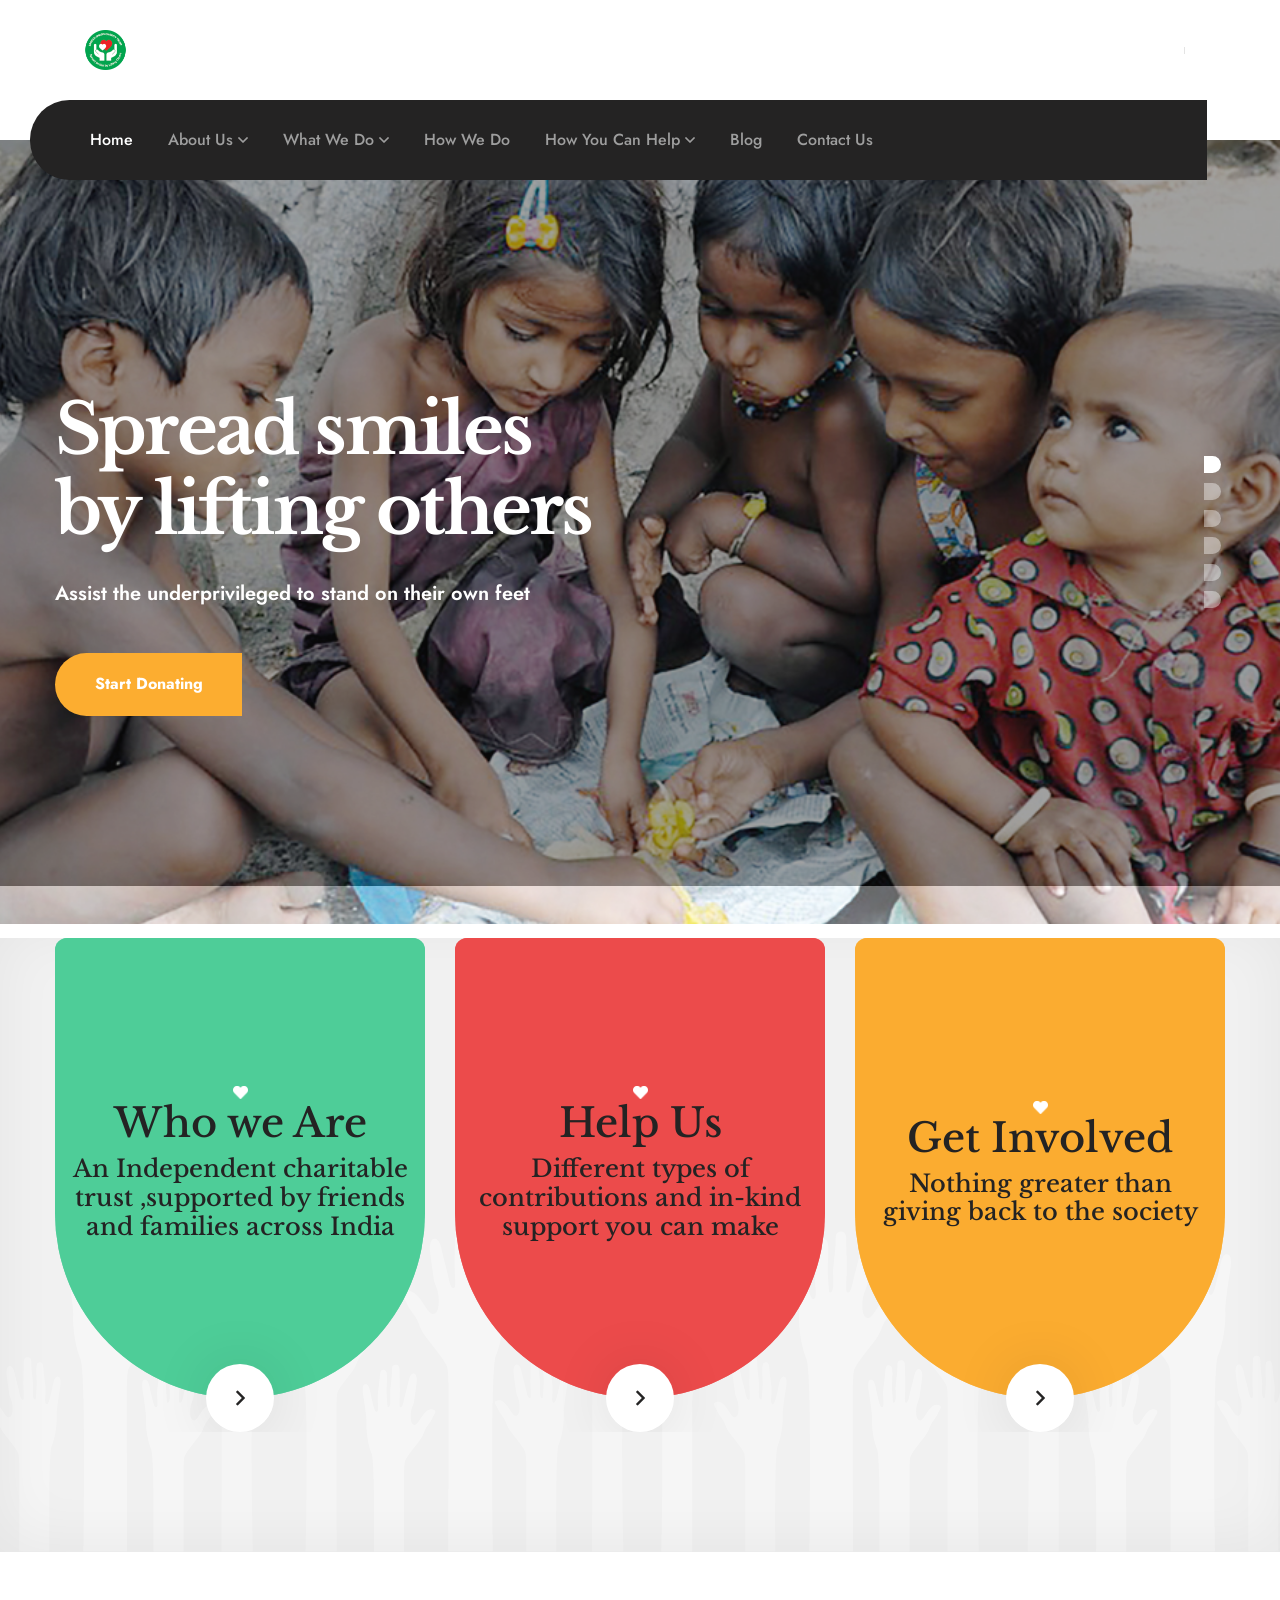
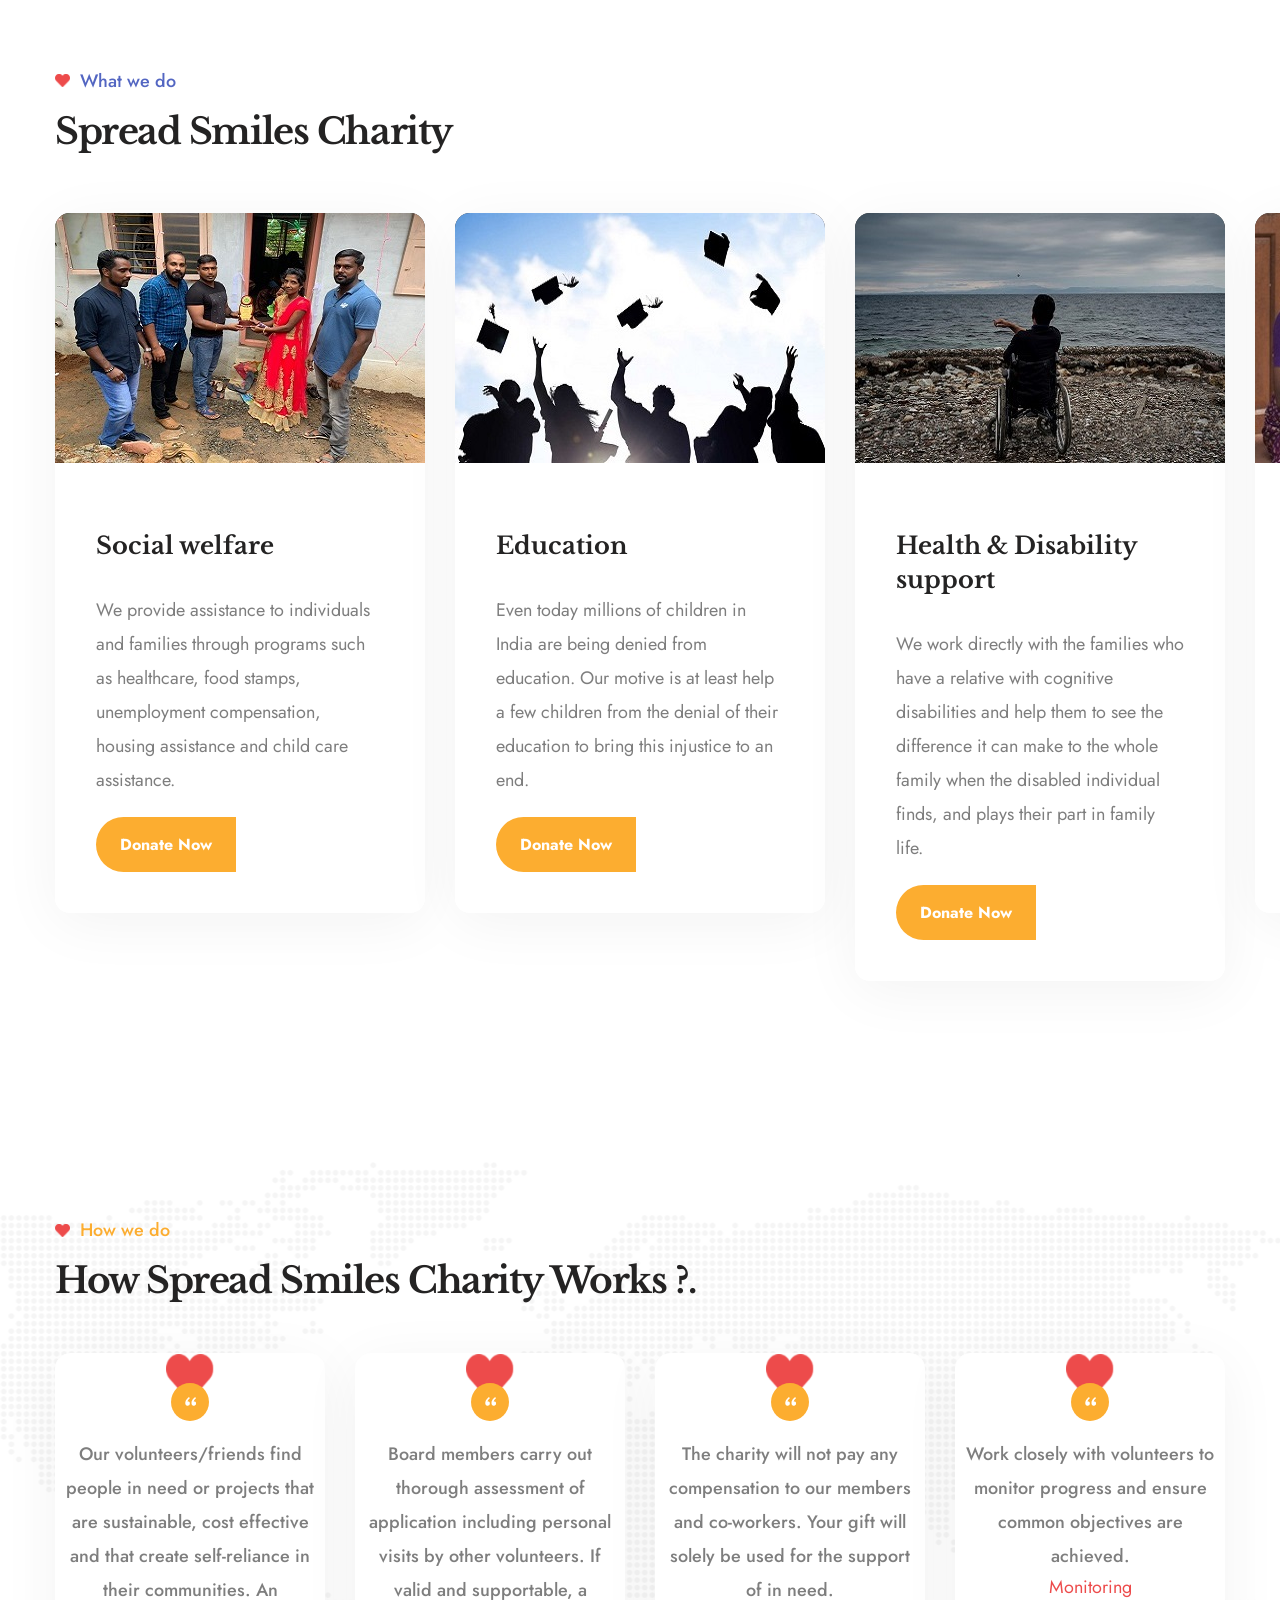
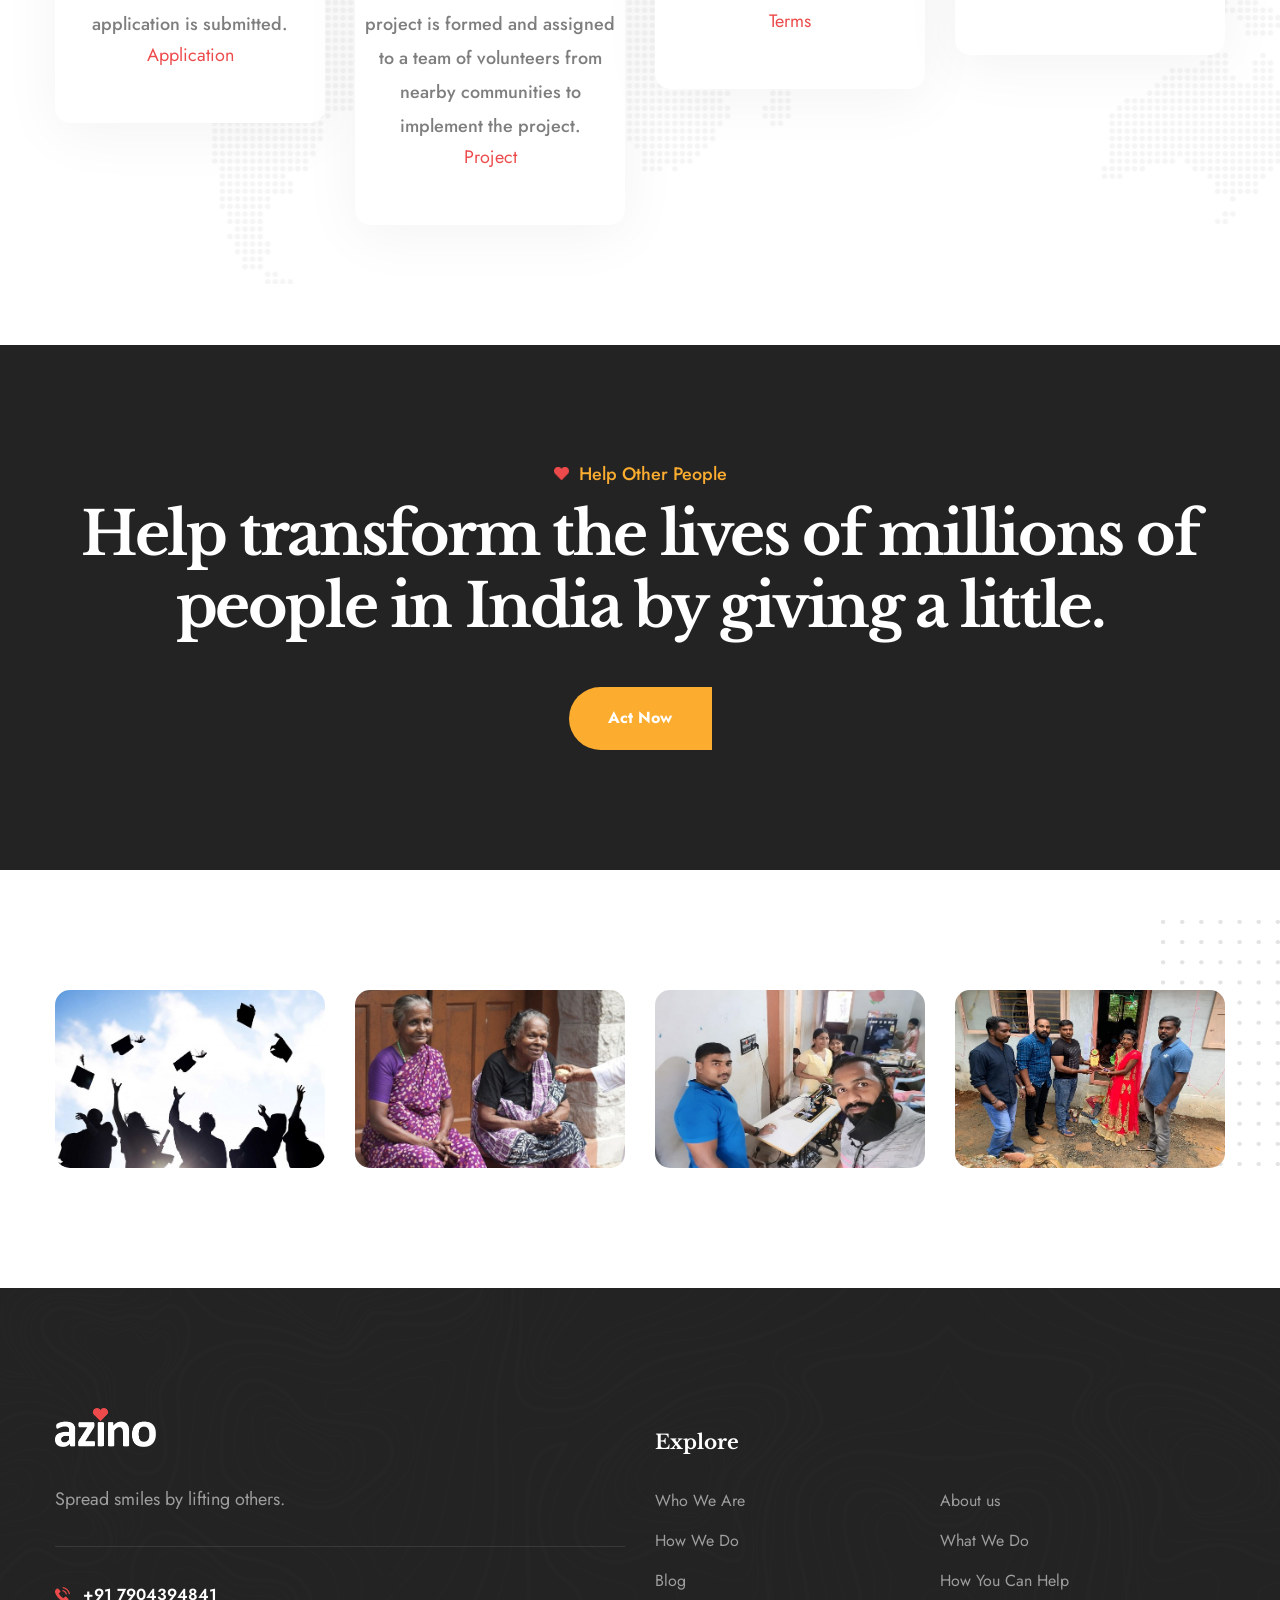
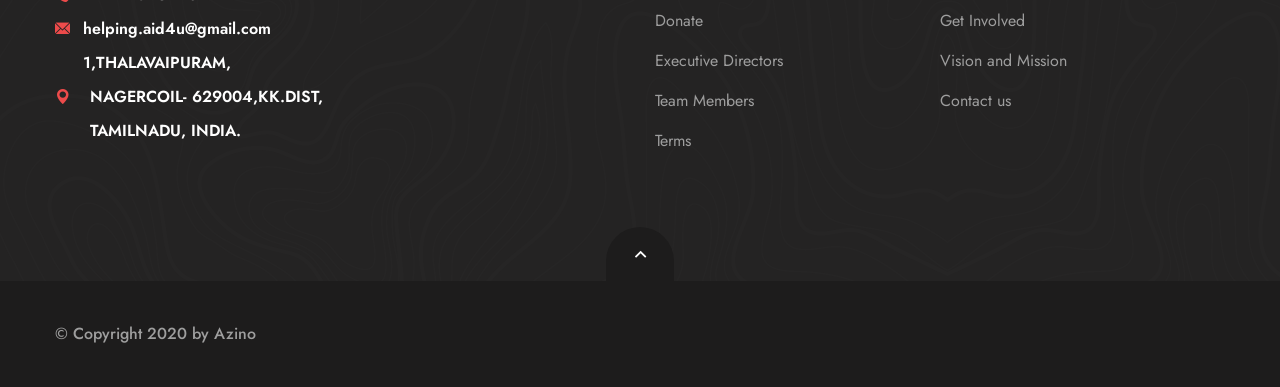
==== commit 4ccd05ed: "Update index.html" ====
--- a/index.html
+++ b/index.html
@@ -91,8 +91,8 @@
                             <ul>
                                 <li><a href="who-are-we.html">Who Are We</a></li>
                                 <li><a href="vision-mission.html">Vision and Mission</a></li>
-								<li><a href="team.html">EXECUTIVE​ ​DIRECTORS</a></li>
-								<li><a href="volunteers.html">TEAM MEMBERS</a></li>
+								<li><a href="team.html">Executive Directors</a></li>
+								<li><a href="volunteers.html">Team Members</a></li>
 								<li><a href="faqs.html">FAQs</a></li>
                             </ul>
                         </li>
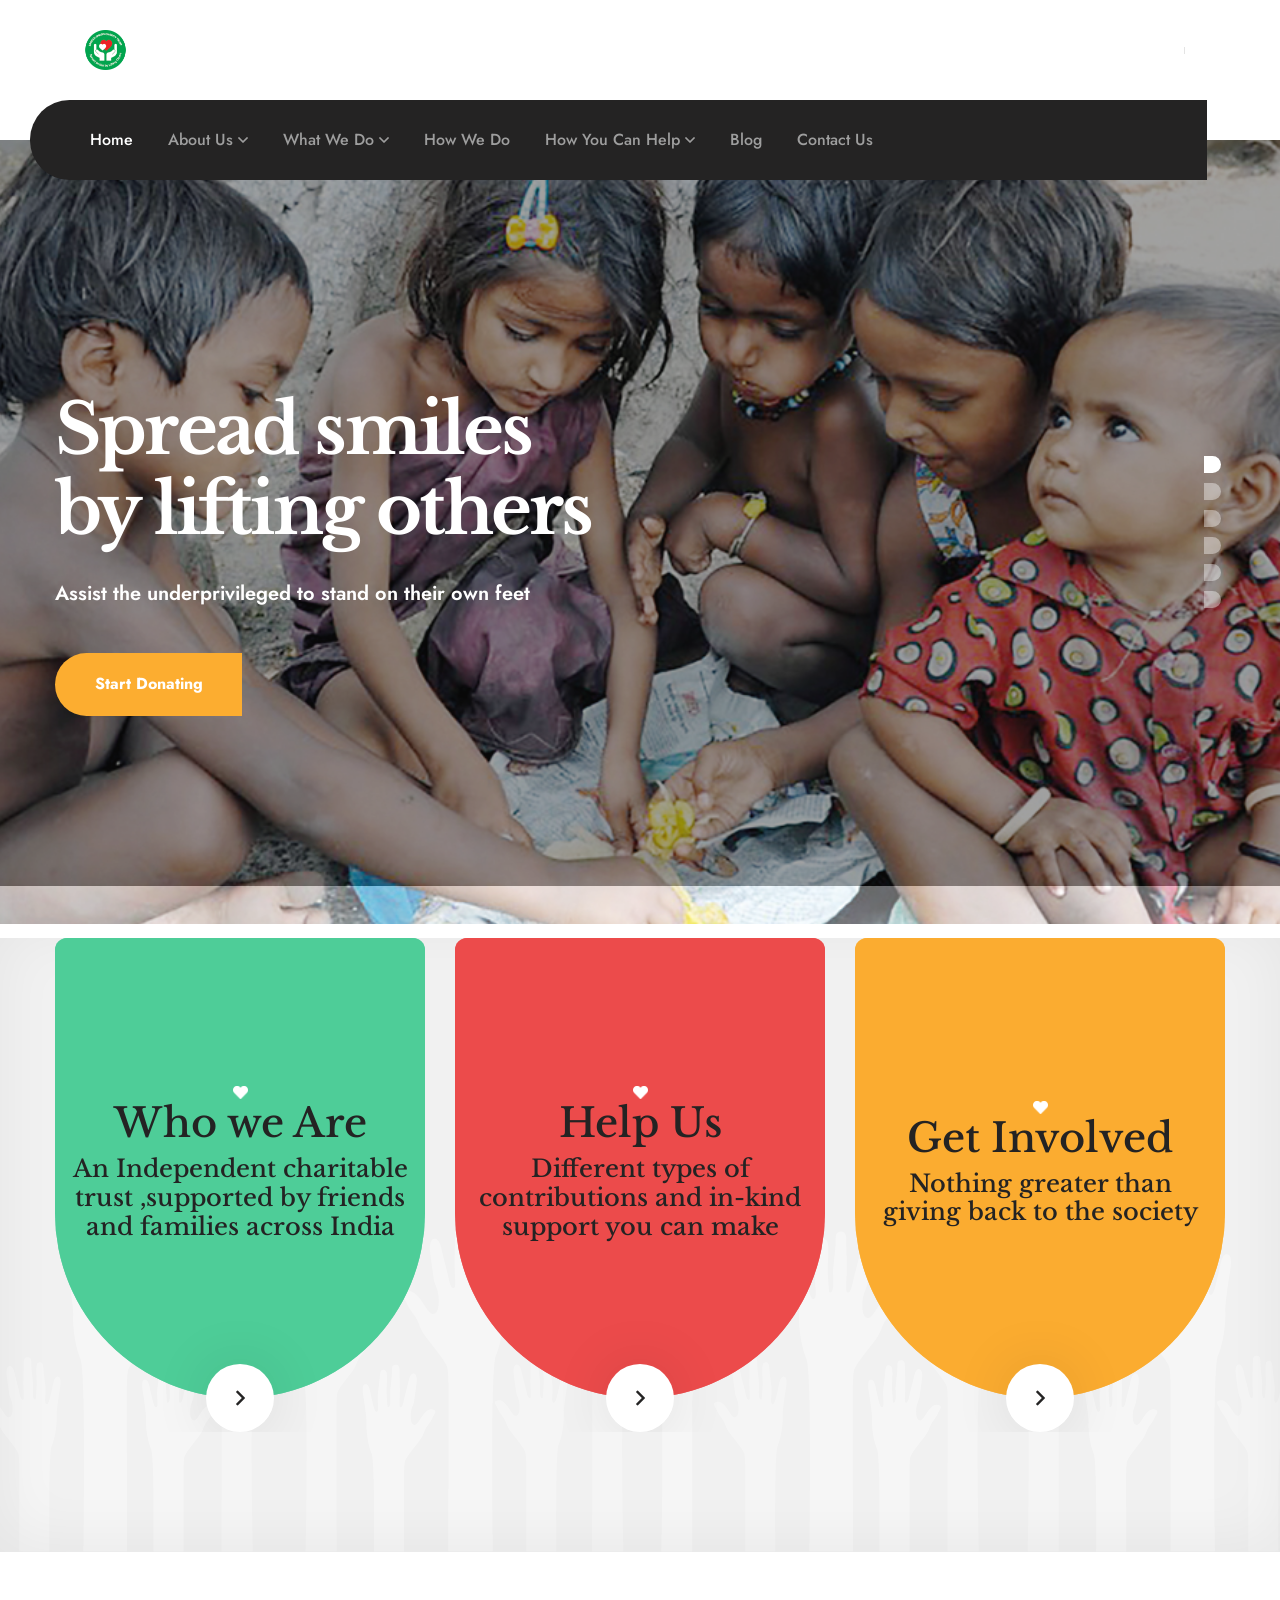
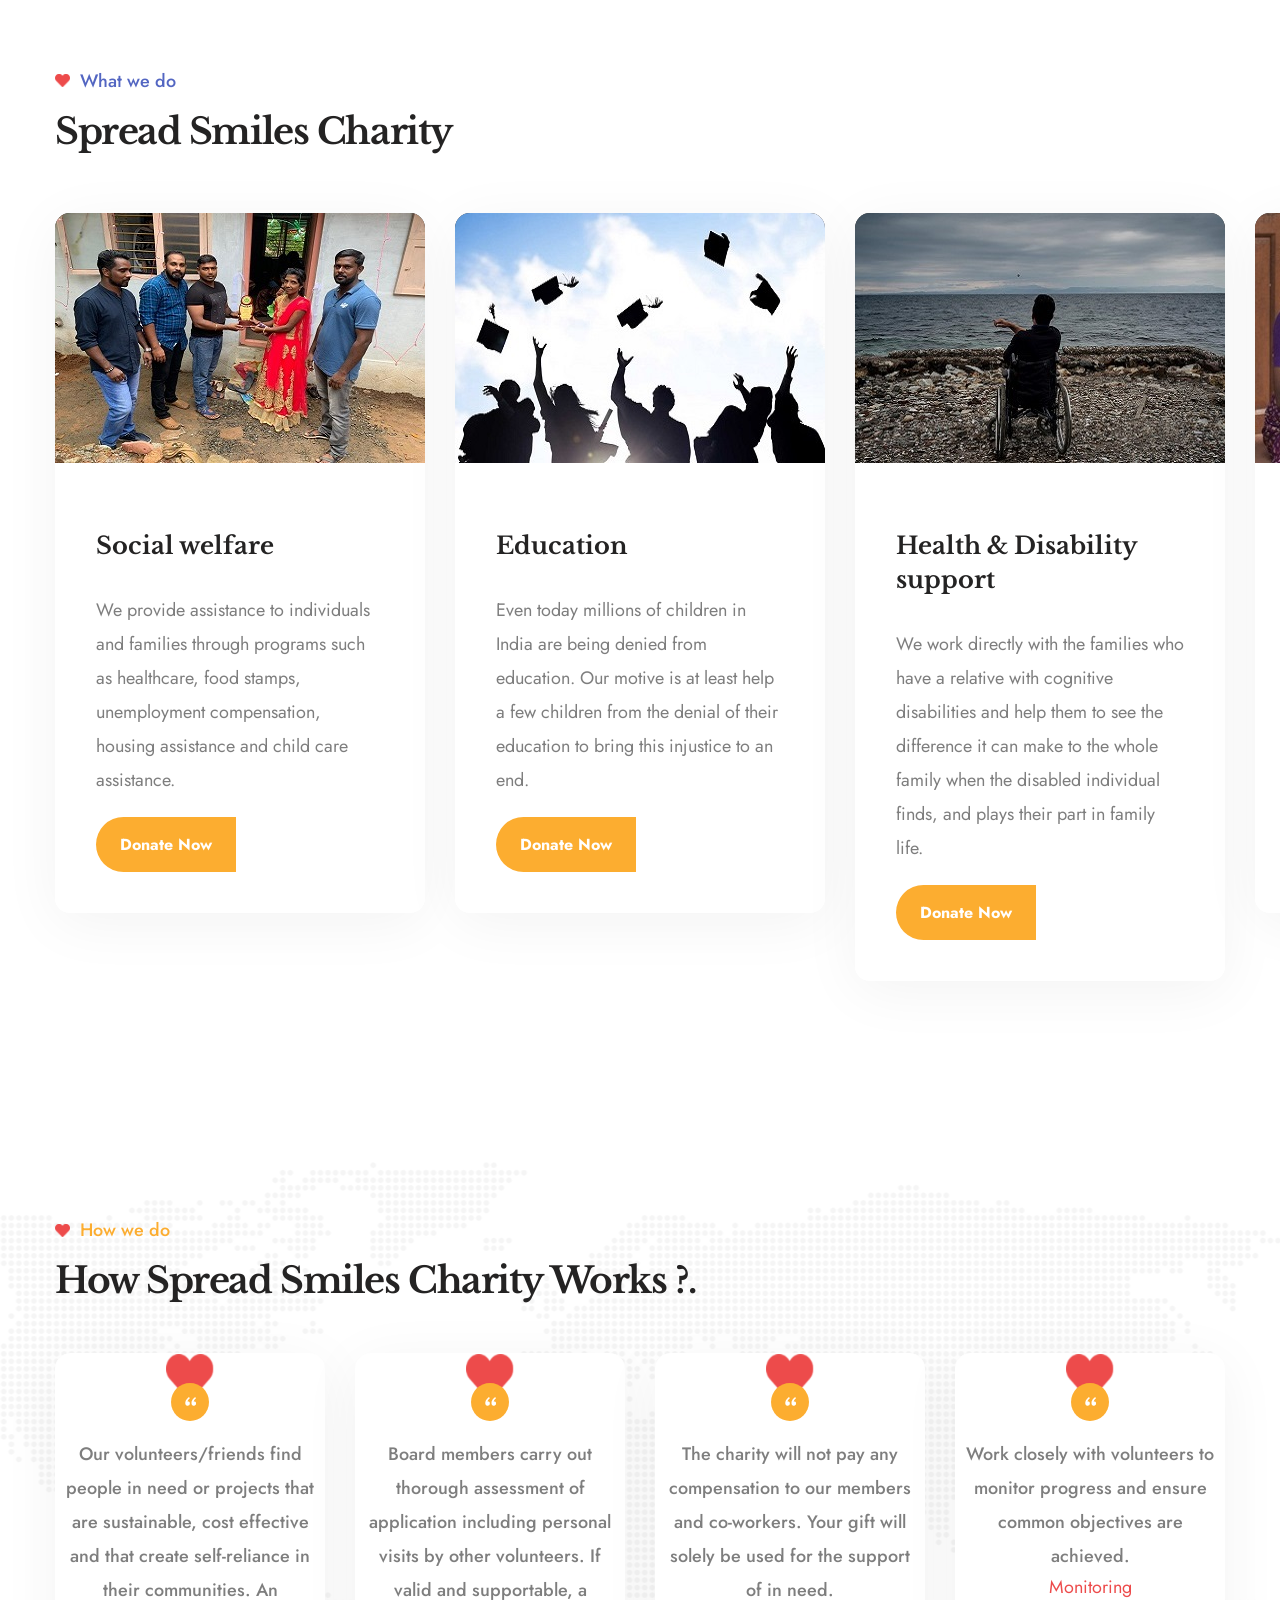
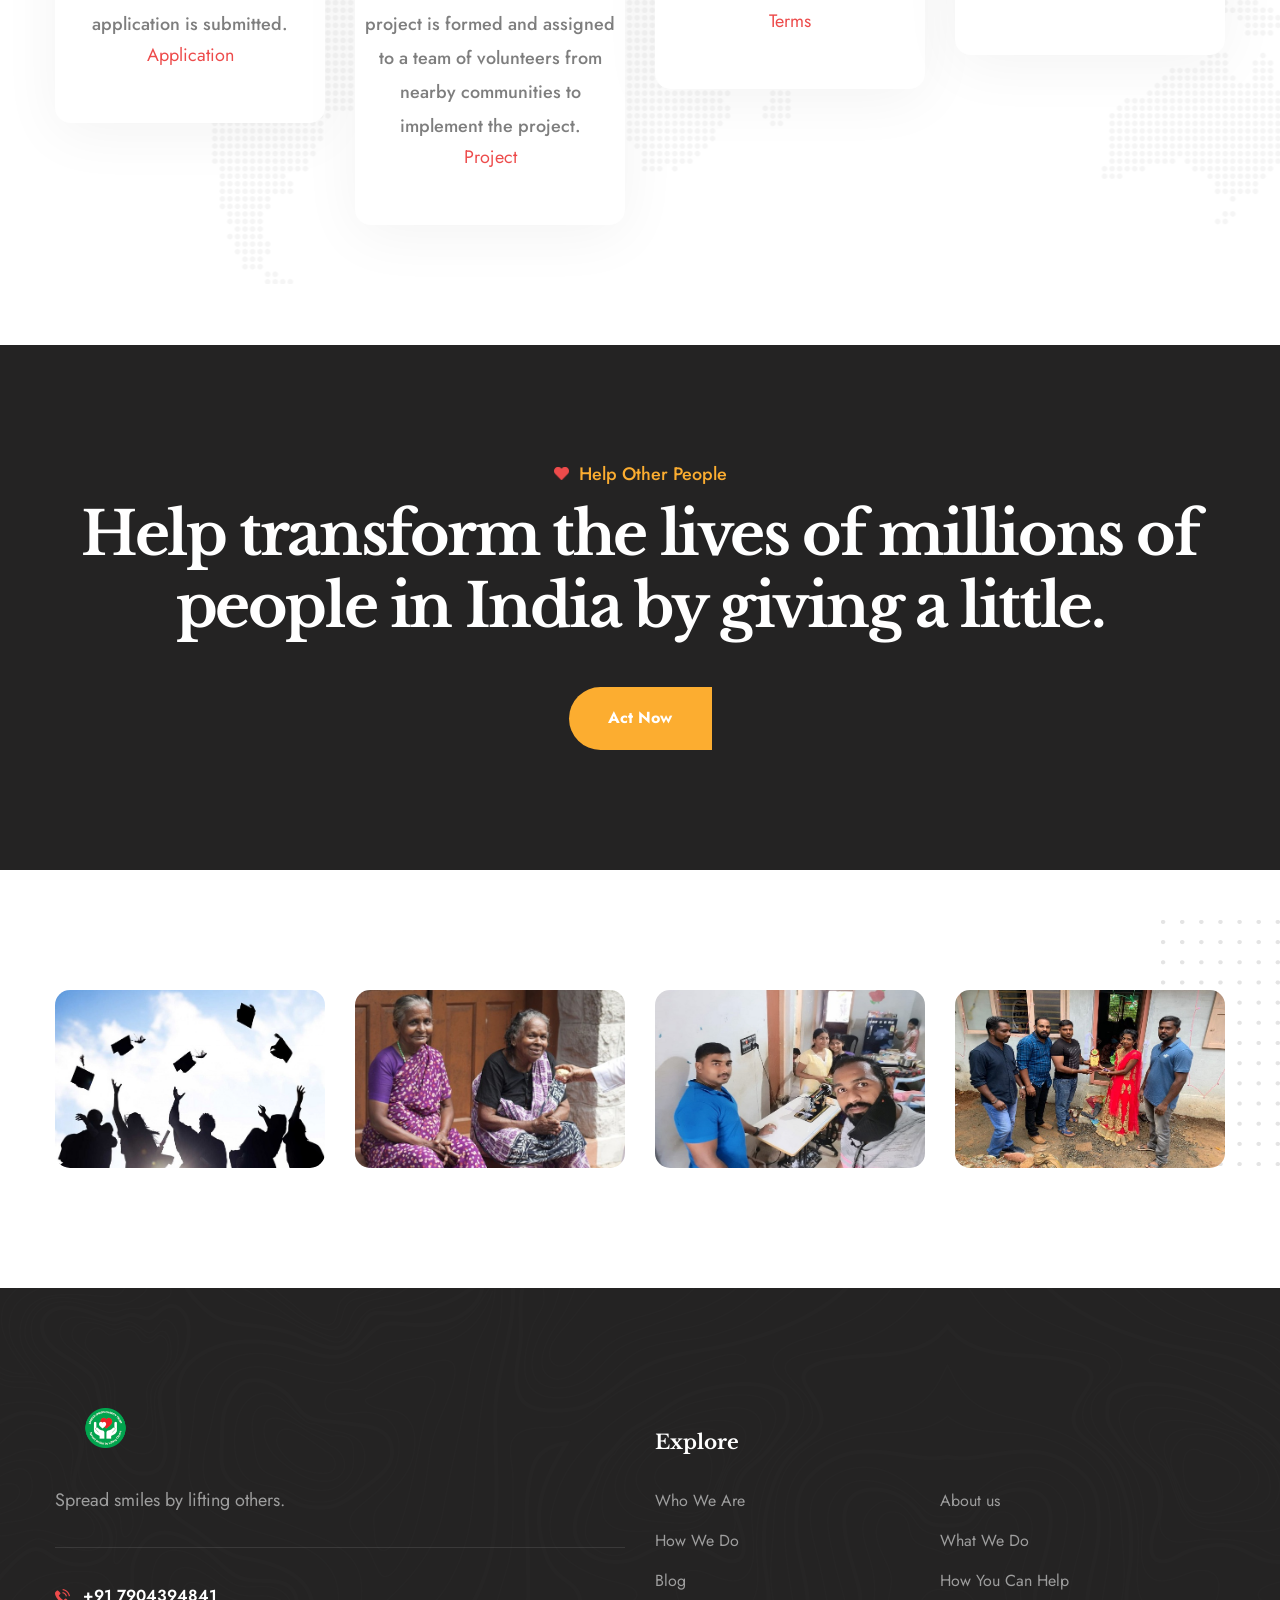
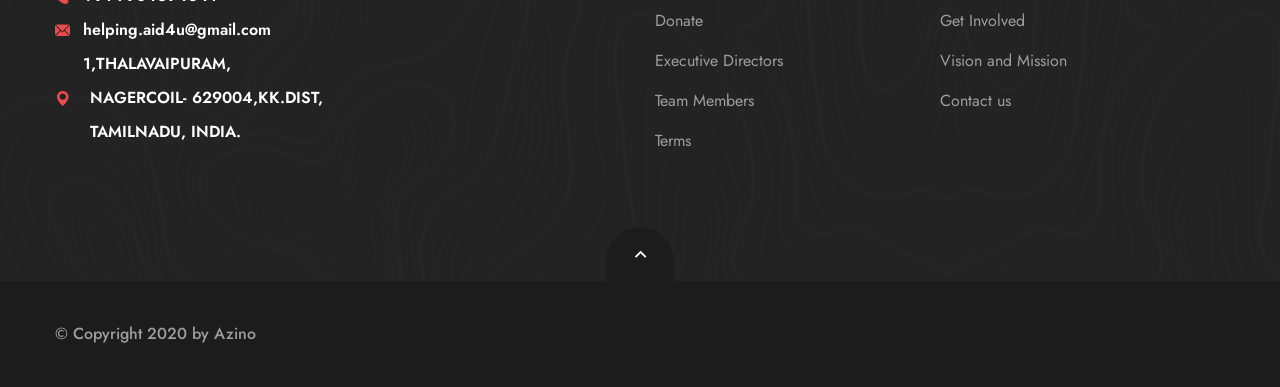
==== commit fedb9b87: "Update index.html" ====
--- a/index.html
+++ b/index.html
@@ -281,7 +281,7 @@
                                     <img src="assets/images/shapes/heart-2-2.png" width="15" alt="">
                                     <h1>Who we Are</h1>
                                     <h4>An Independent charitable trust ,supported by friends and families across India</h4>
-                                    <a href="who-we-are.html" class="service-two__box-link"><i class="far fa-angle-right"></i></a>
+                                    <a href="who-are-we.html" class="service-two__box-link"><i class="far fa-angle-right"></i></a>
                                     <!-- /.service-two__link -->
                                 </div><!-- /.service-two__box-inner -->
                             </div><!-- /.service-two__box -->
@@ -705,7 +705,7 @@
                             <div class="footer-widget footer-widget__link mb-40">
                                 <h3 class="footer-widget__title">Explore</h3><!-- /.footer-widget__title -->
                                 <ul class="list-unstyled footer-widget__link-list">
-                                    <li><a href="who-we-are.html">Who We Are</a></li>
+                                    <li><a href="who-are-we.html">Who We Are</a></li>
                                     <li><a href="about.html">About us</a></li>
                                     <li><a href="how-we-do.html">How We Do</a></li>
                                     <li><a href="what-we-do.html">What We Do</a></li>
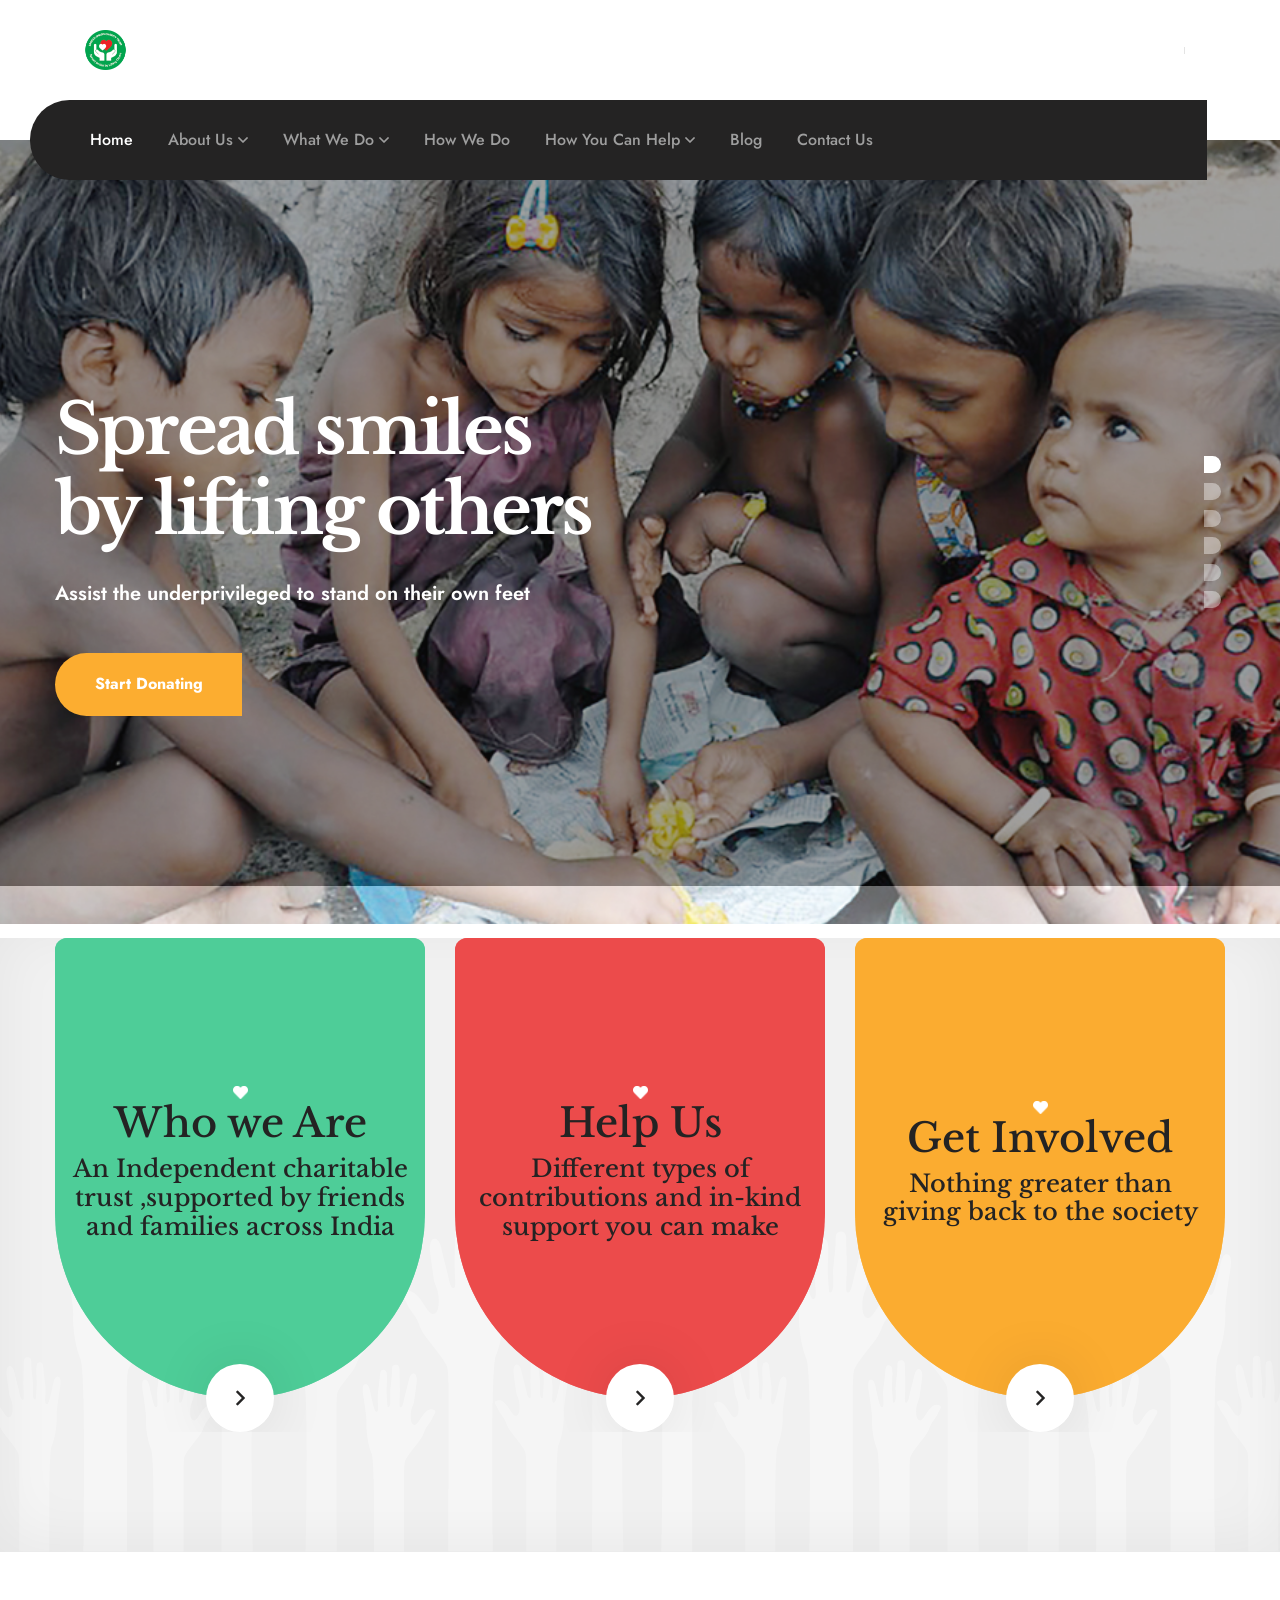
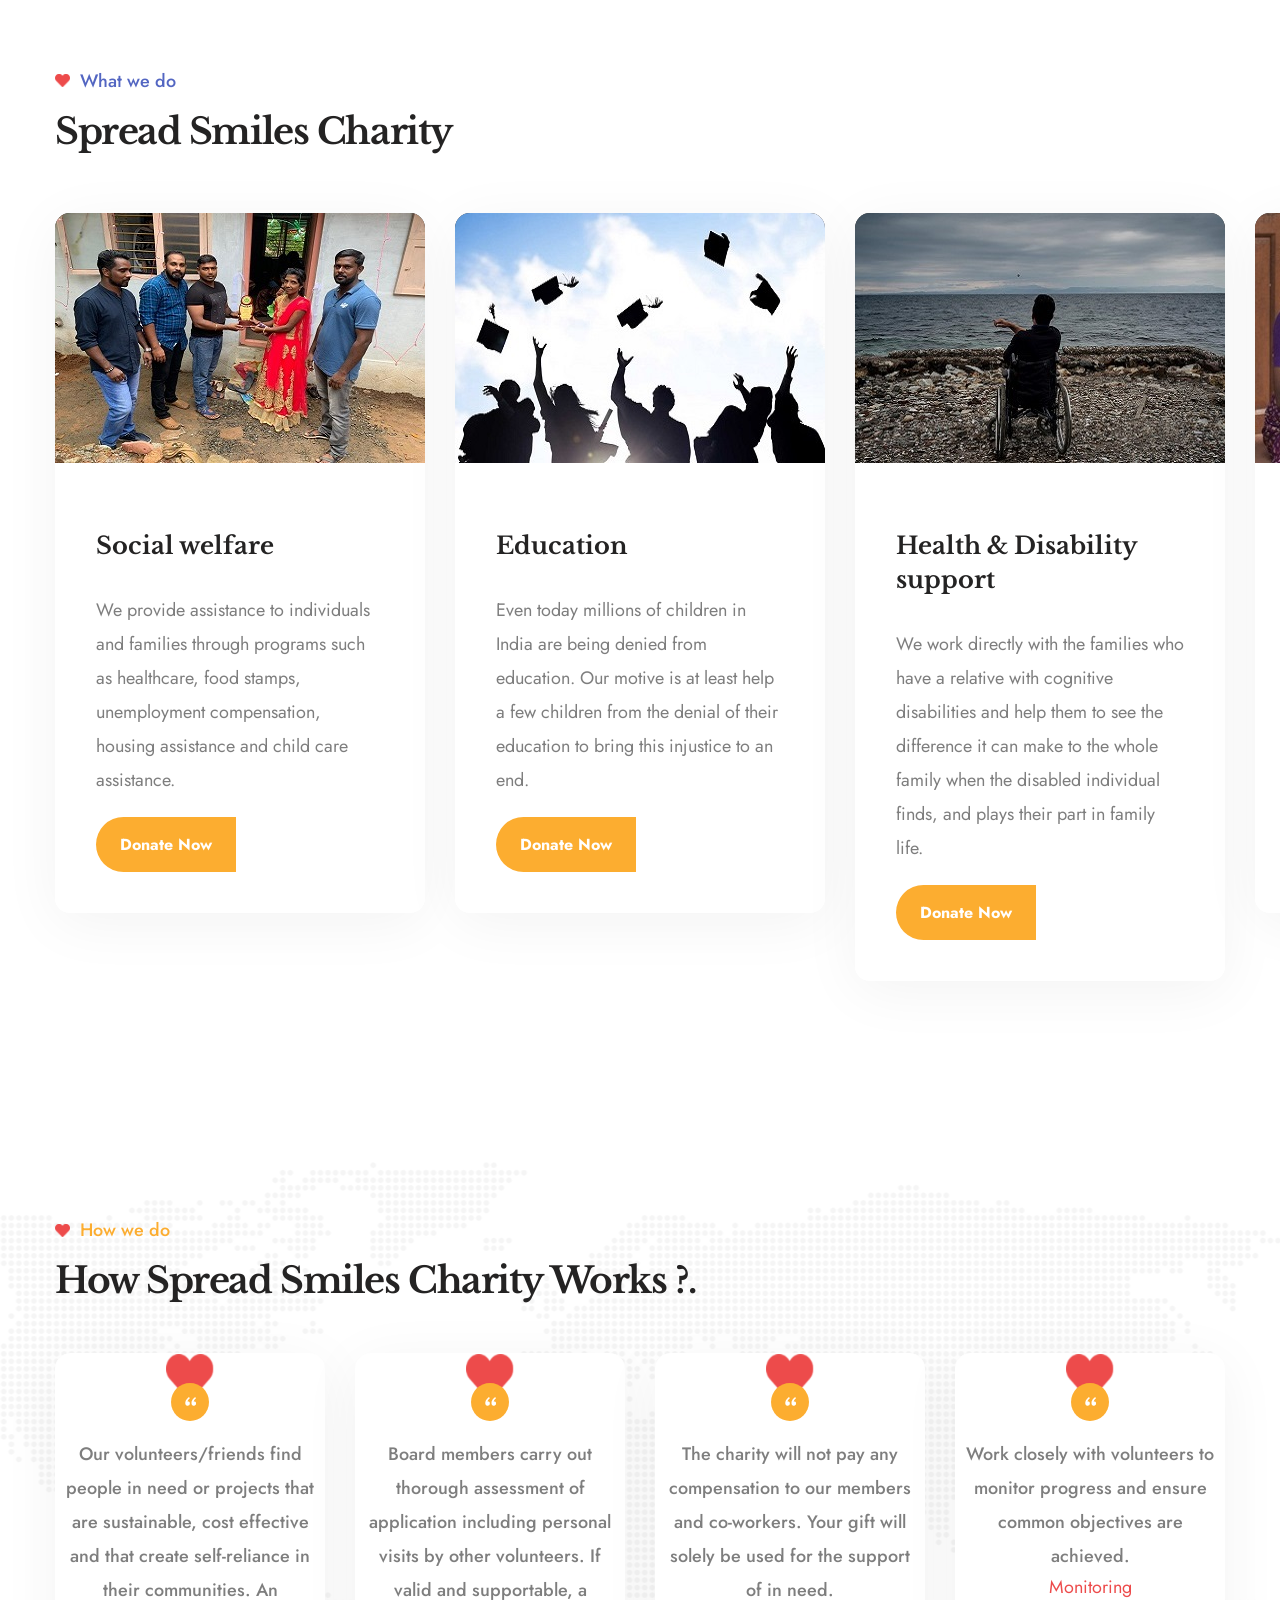
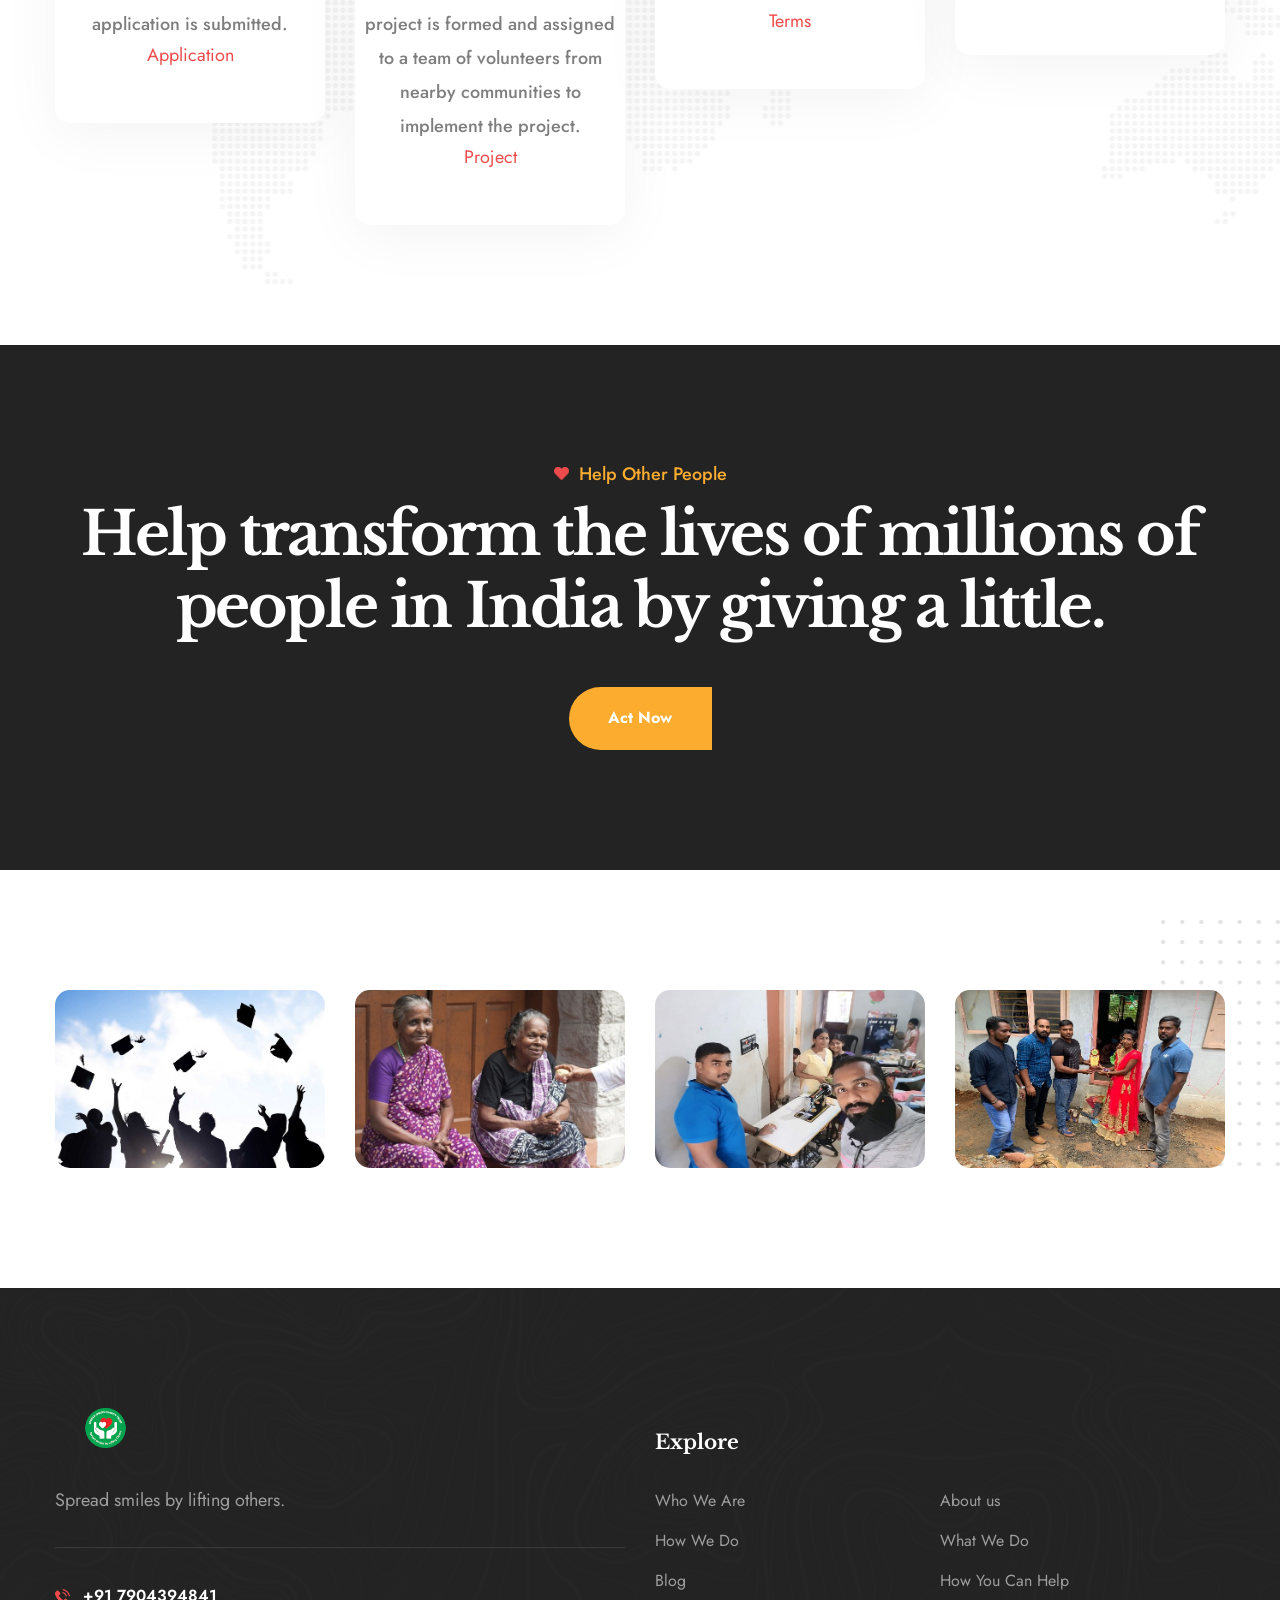
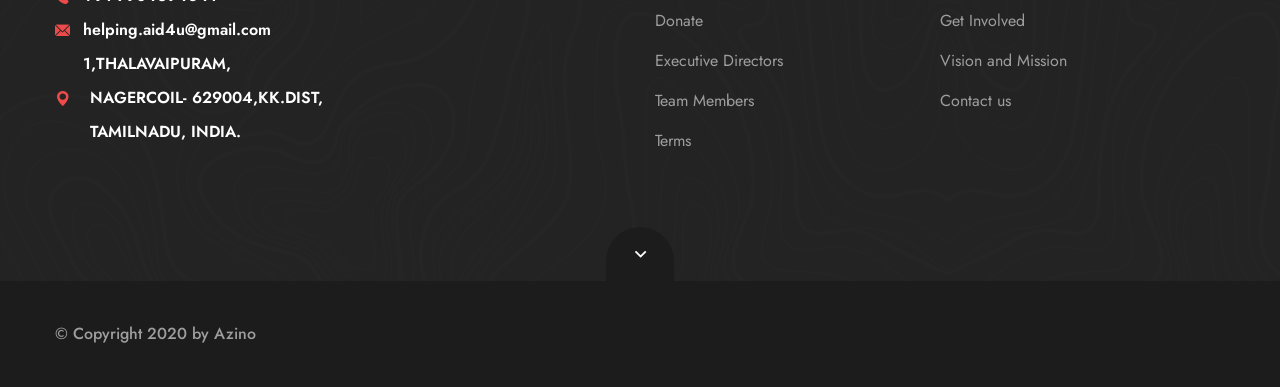
==== commit 74c51003: "update" ====
--- a/index.html
+++ b/index.html
@@ -1,4 +1,4 @@
-<!DOCTYPE html>
+﻿<!DOCTYPE html>
 <html lang="en">
 
 <head>
@@ -726,7 +726,7 @@
             </div><!-- /.main-footer -->
             <div class="footer-bottom">
                 <div class="container">
-                    <span class="scroll-to-top scroll-to-target" data-target="html"><i class="far fa-angle-up"></i></span>
+                    <span class="scroll-to-top scroll-to-target" data-target="html"><i class="far fa-angle-down"></i></span>
                     <p>© Copyright 2020 by Azino</p>
                 </div><!-- /.container -->
             </div><!-- /.footer-bottom -->
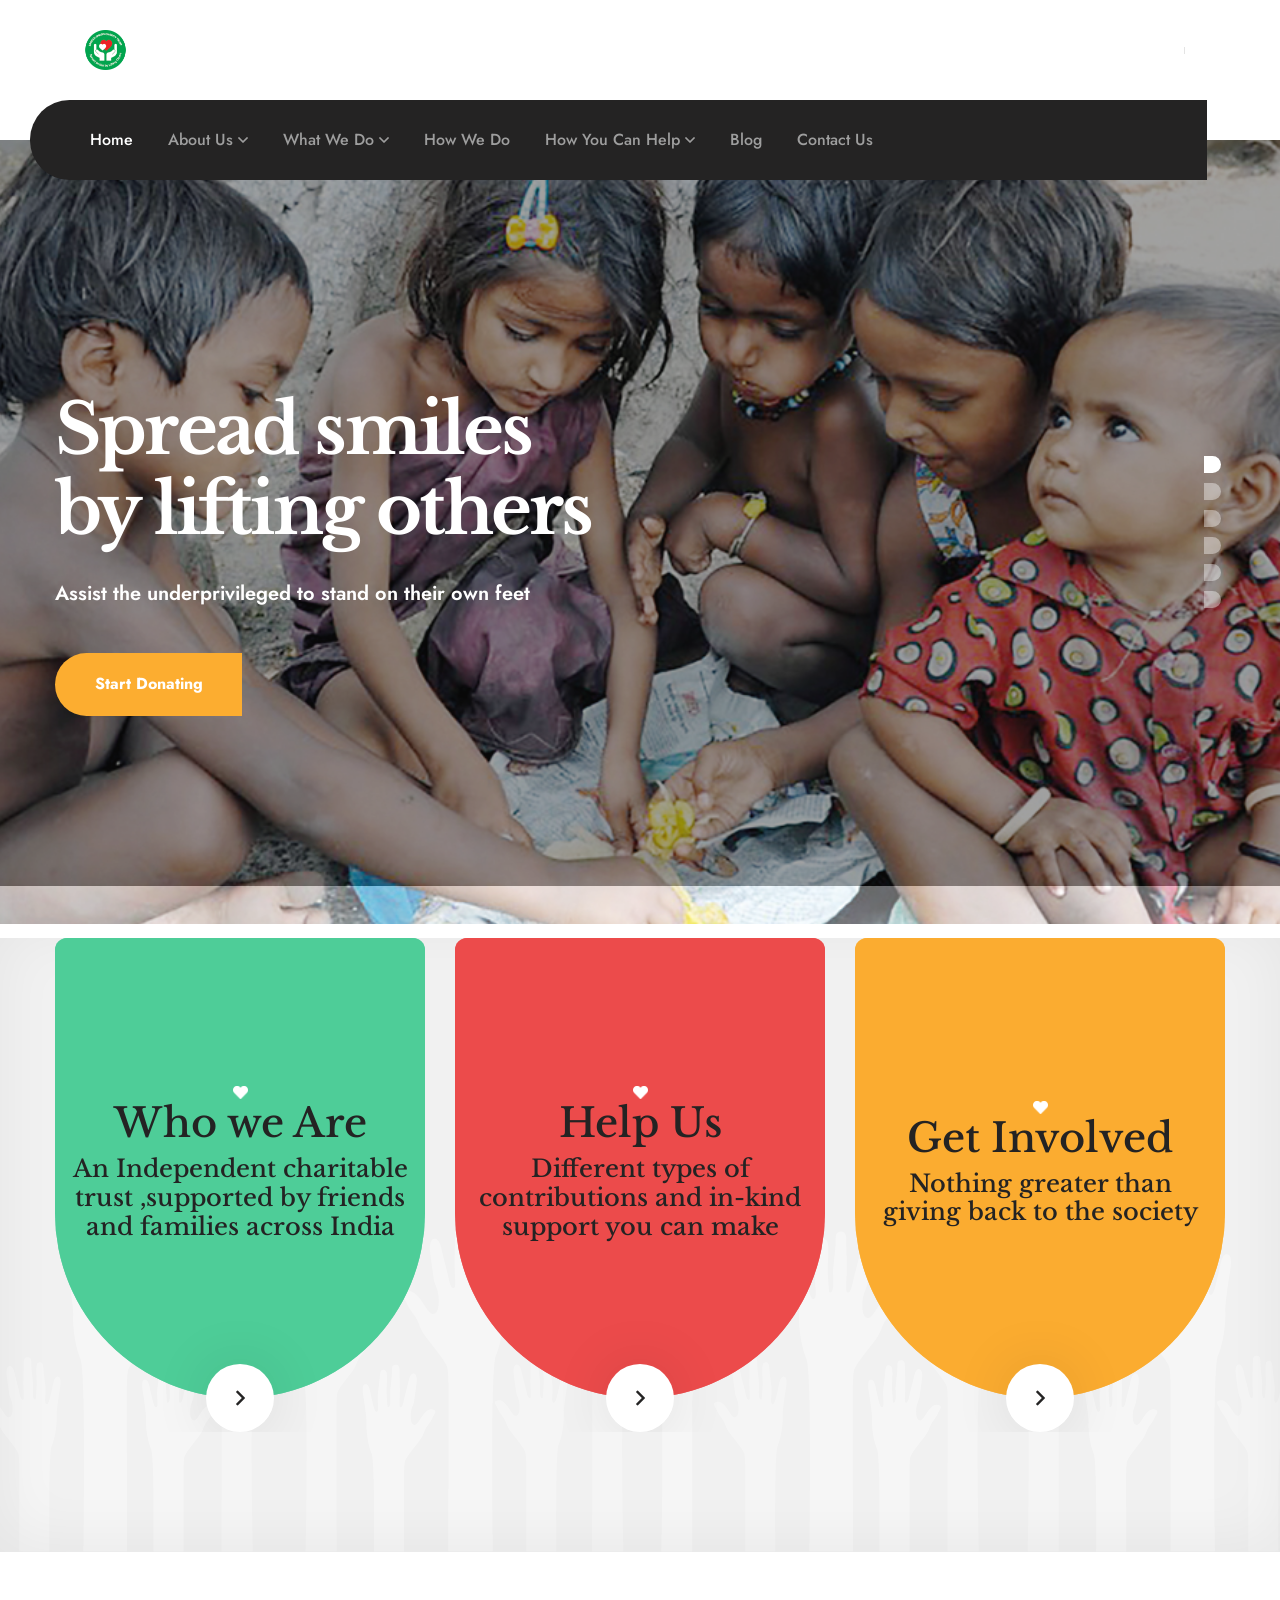
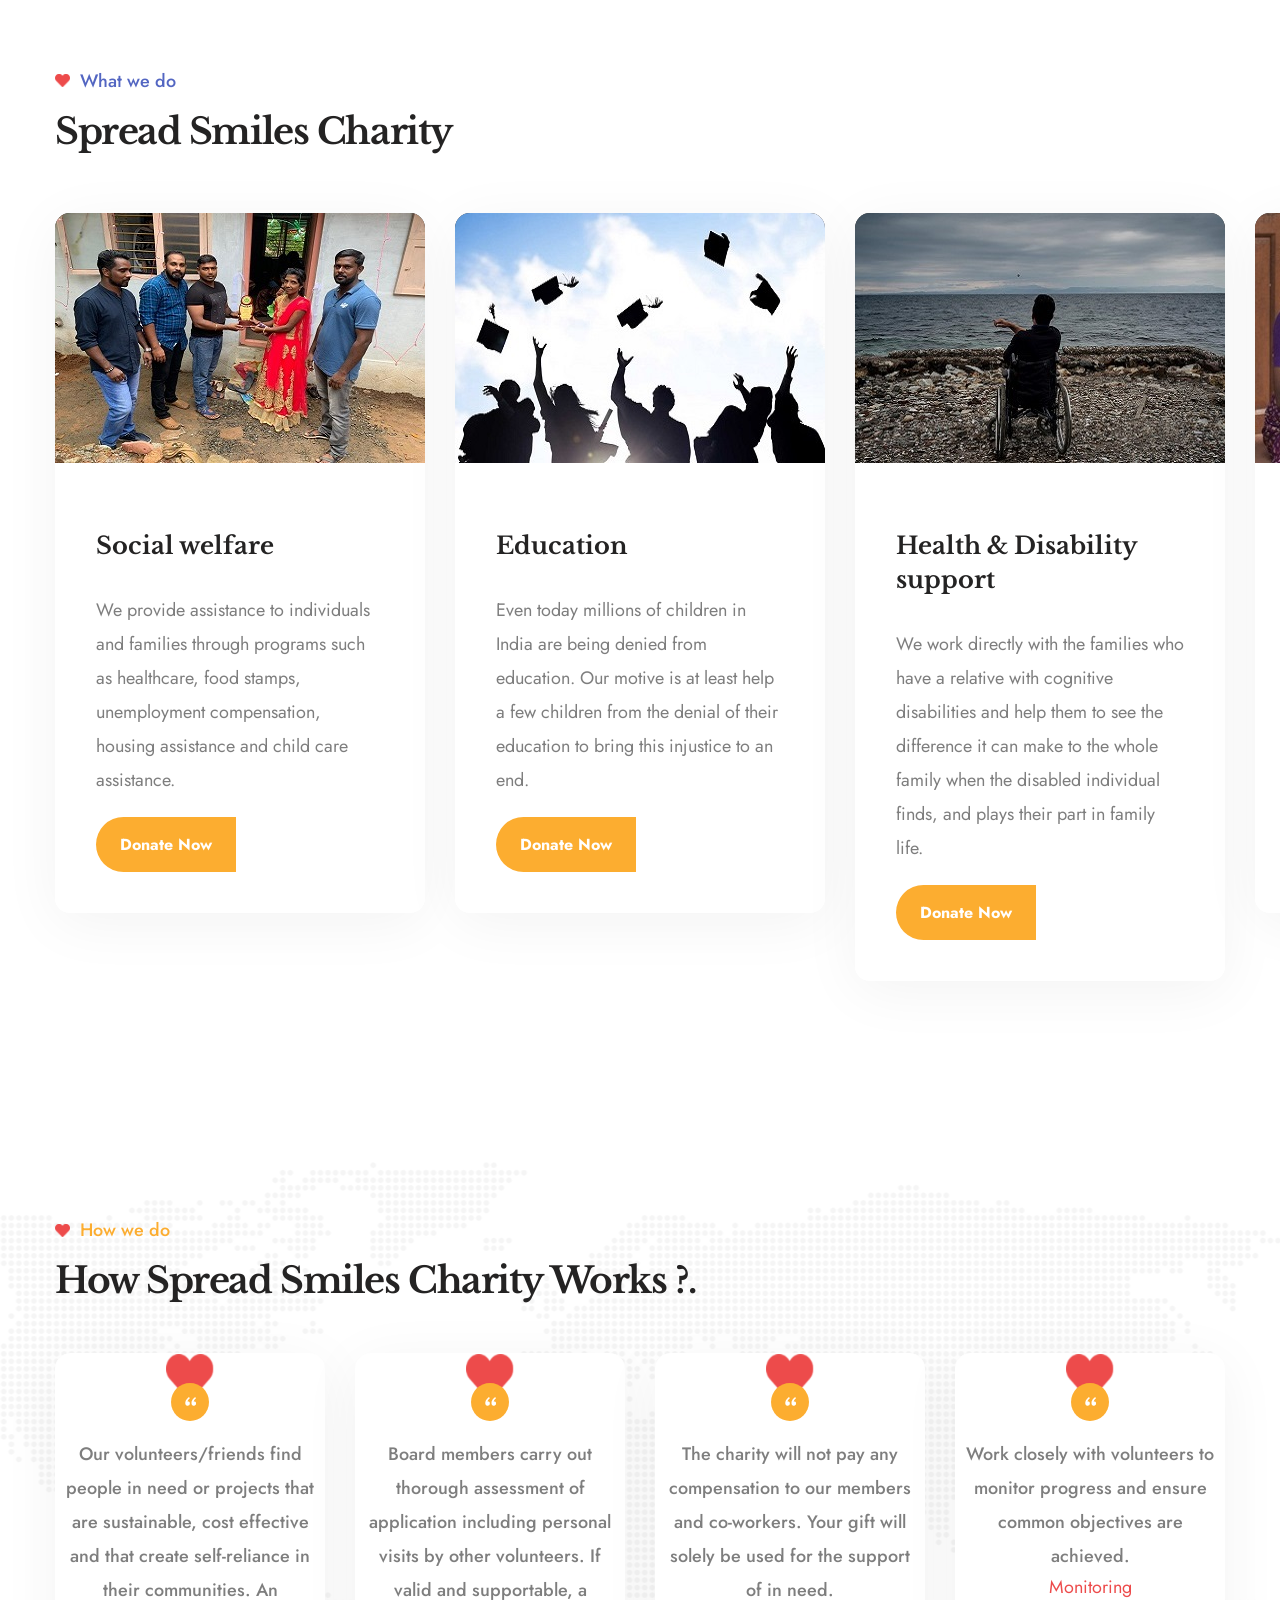
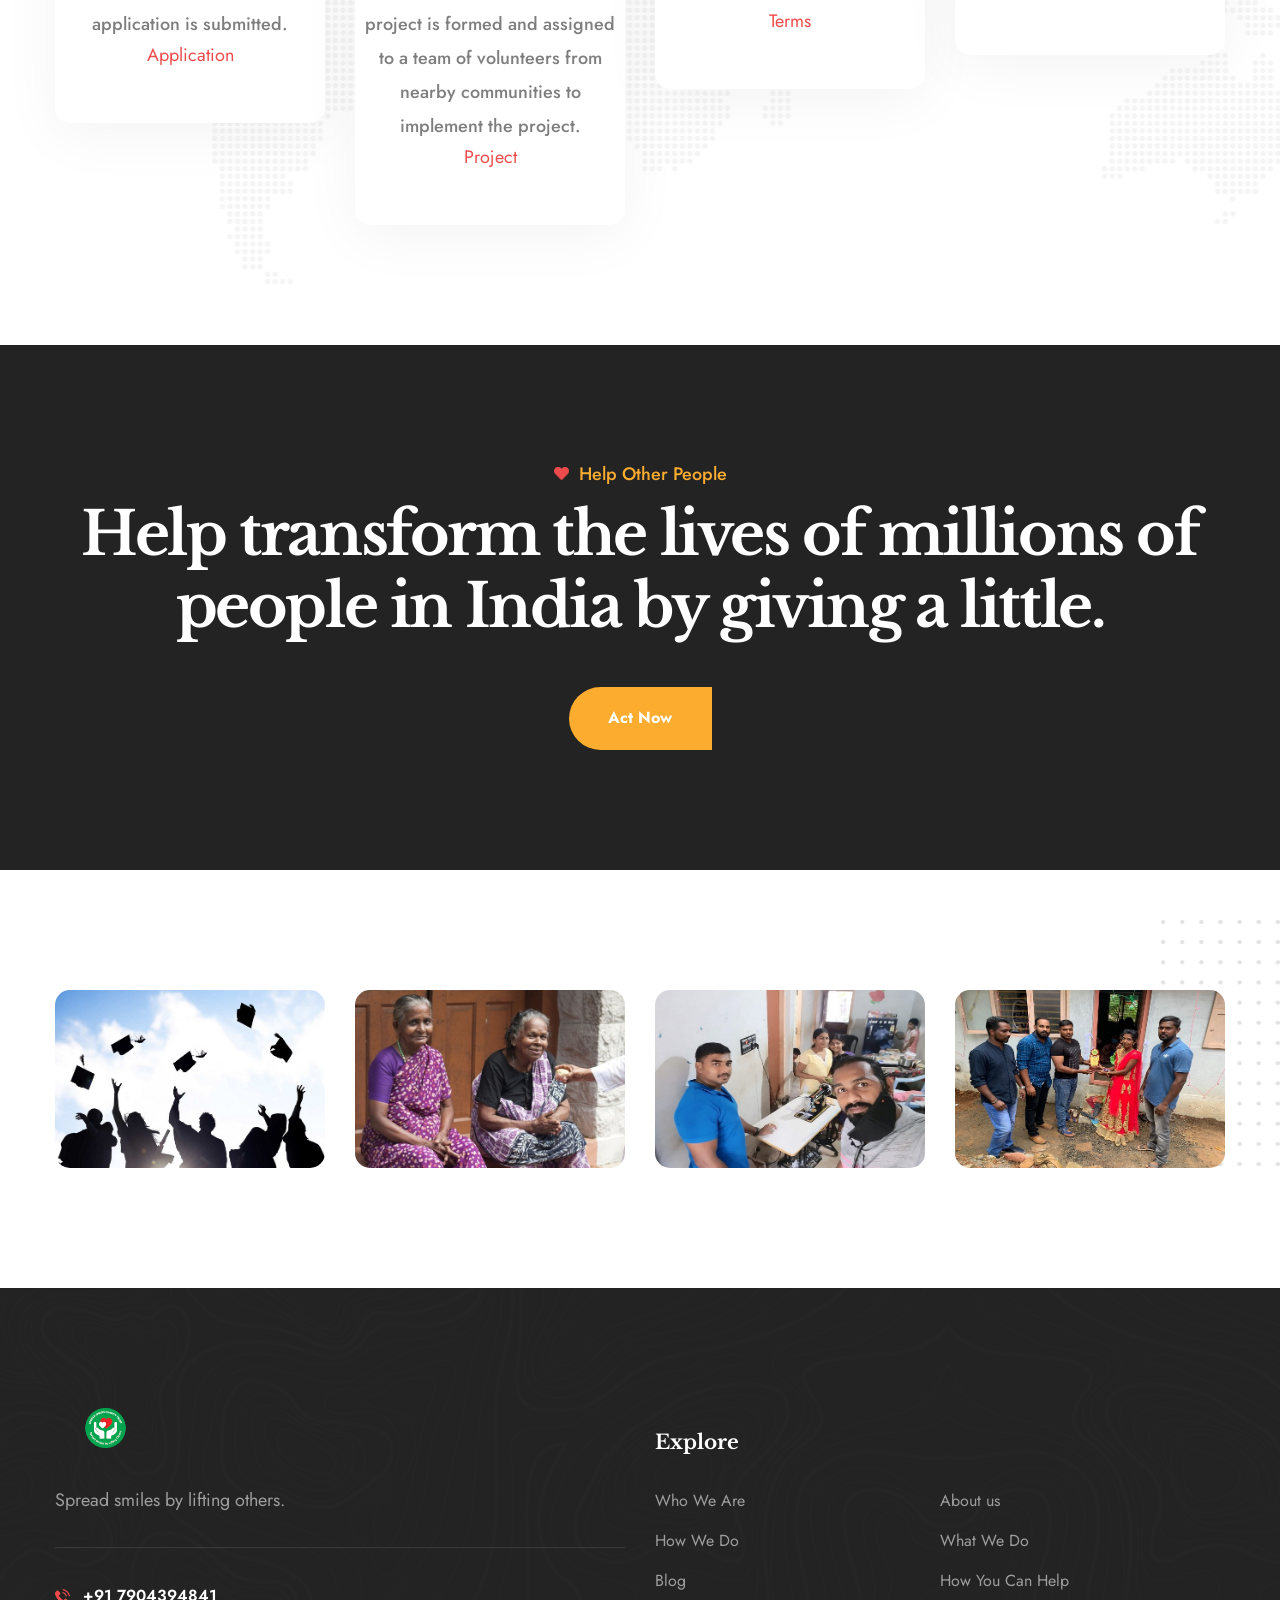
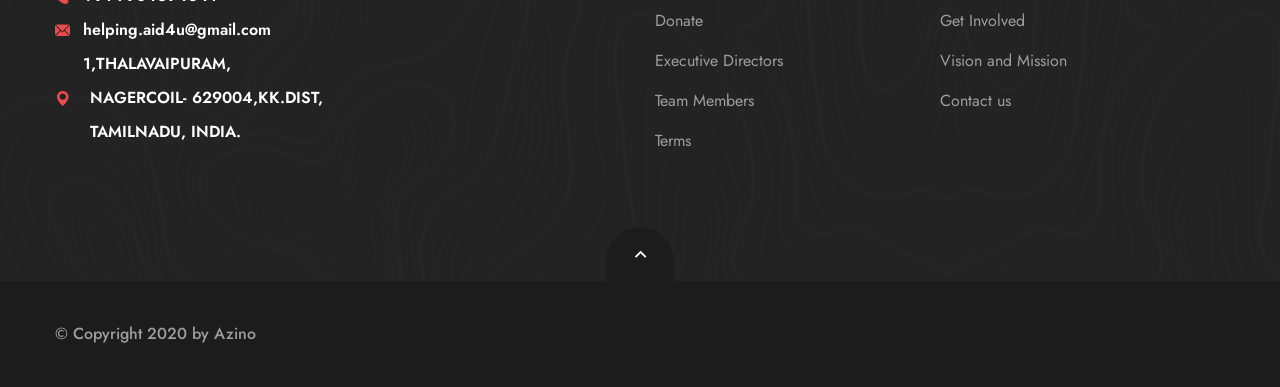
==== commit a76d50eb: "Update index.html" ====
--- a/index.html
+++ b/index.html
@@ -726,7 +726,7 @@
             </div><!-- /.main-footer -->
             <div class="footer-bottom">
                 <div class="container">
-                    <span class="scroll-to-top scroll-to-target" data-target="html"><i class="far fa-angle-down"></i></span>
+                    <span class="scroll-to-top scroll-to-target" data-target="html"><i class="far fa-angle-up"></i></span>
                     <p>© Copyright 2020 by Azino</p>
                 </div><!-- /.container -->
             </div><!-- /.footer-bottom -->
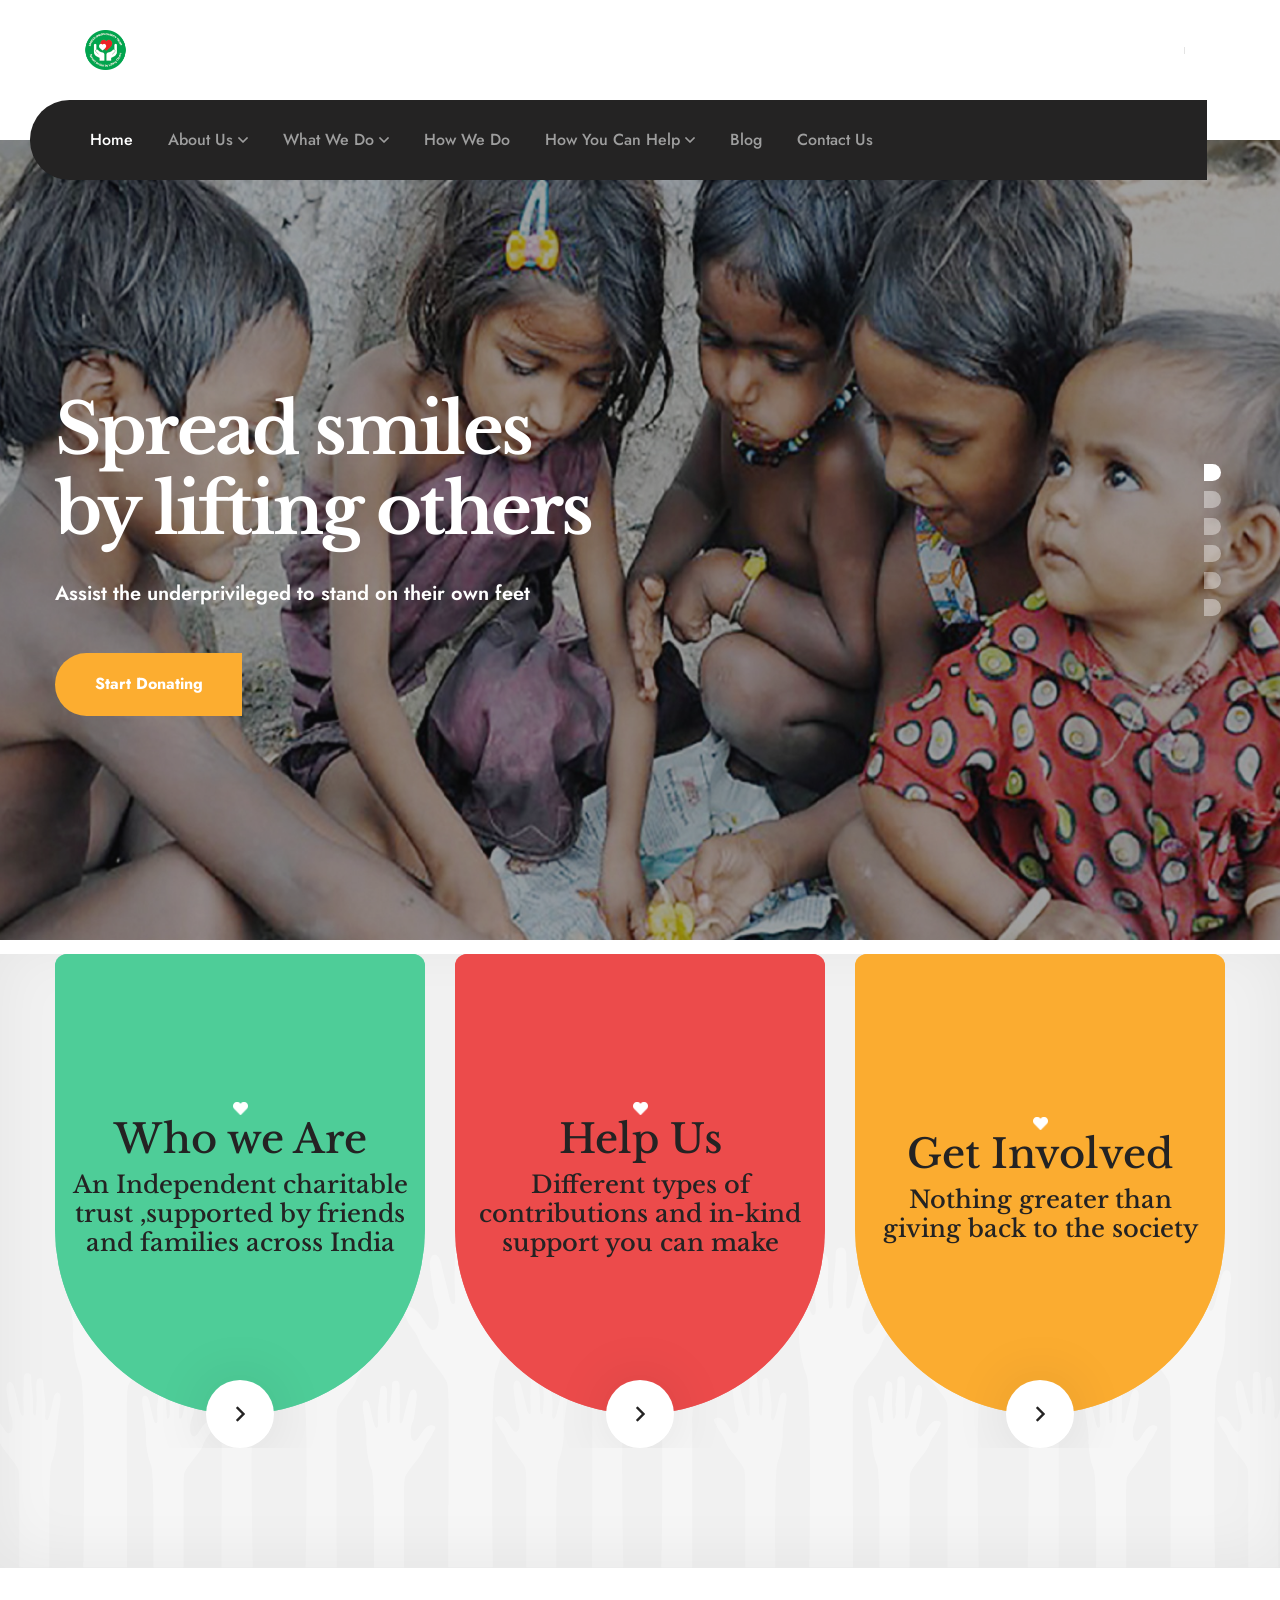
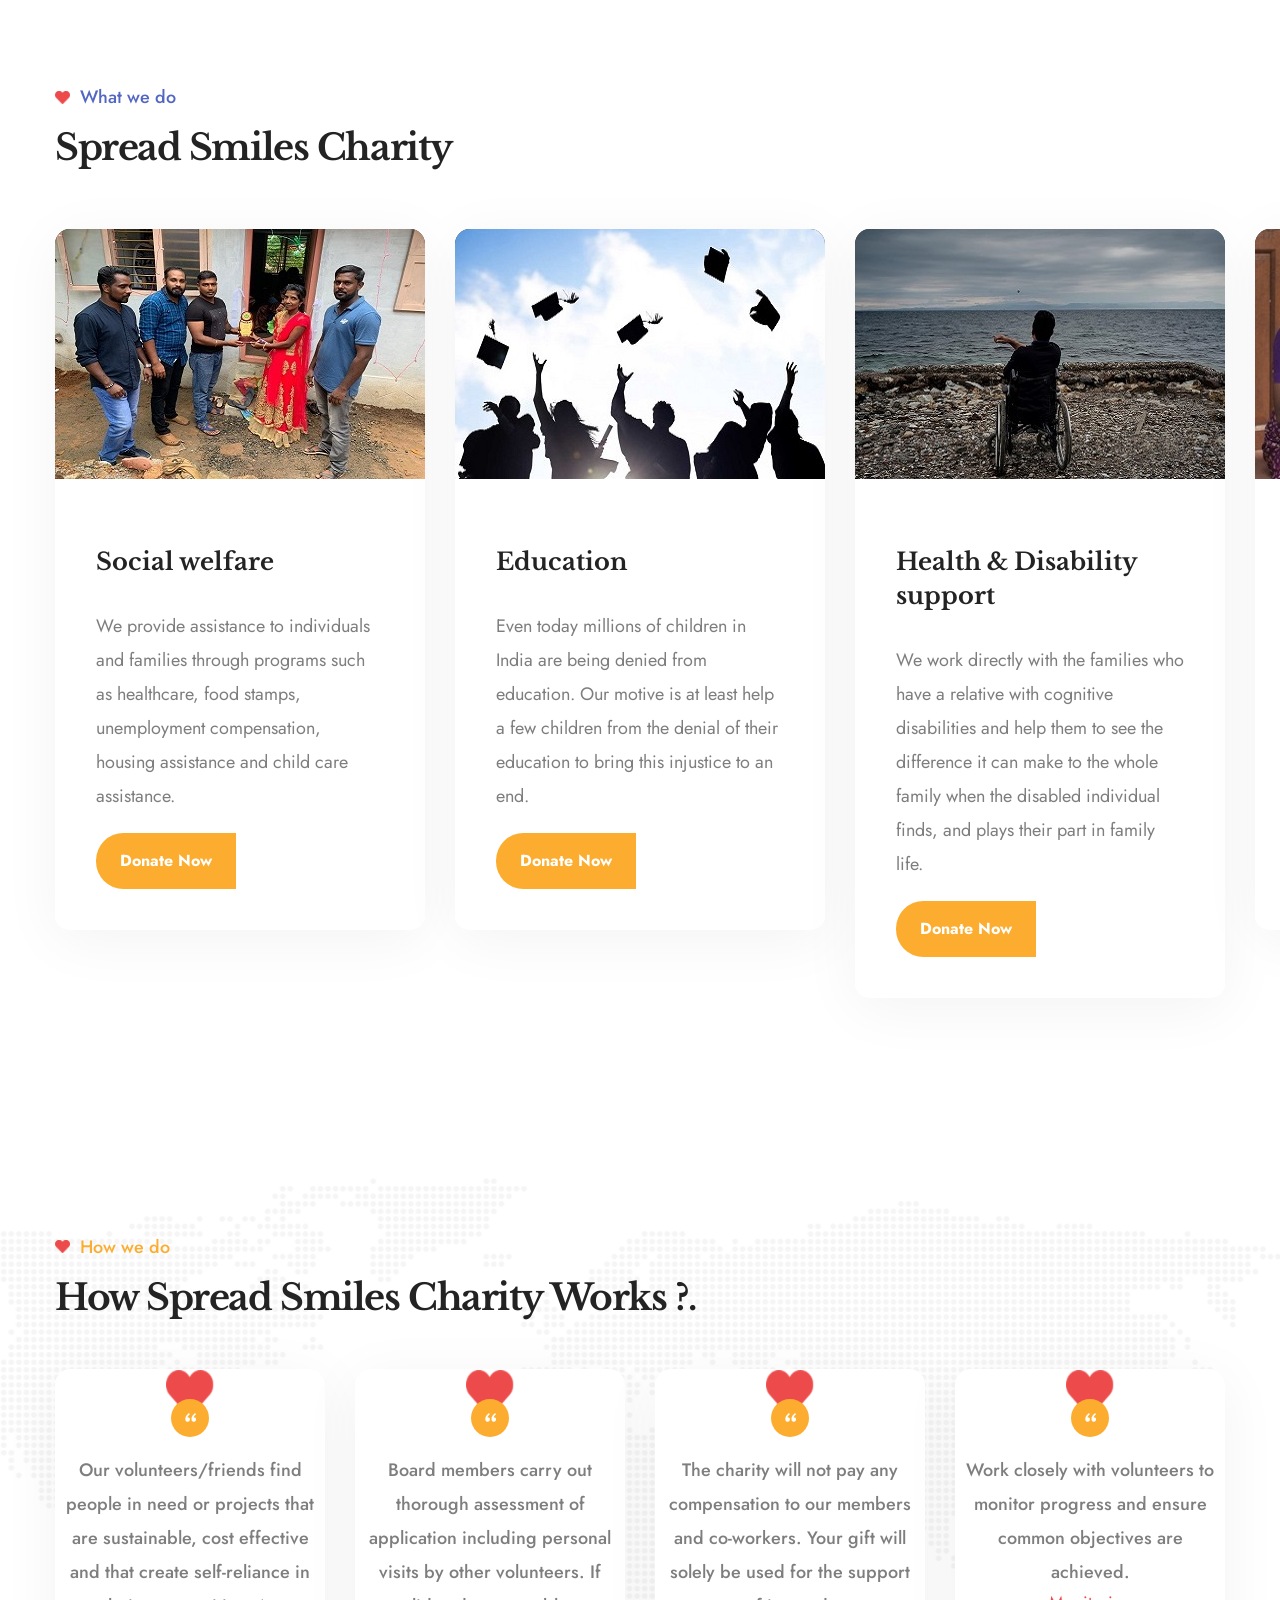
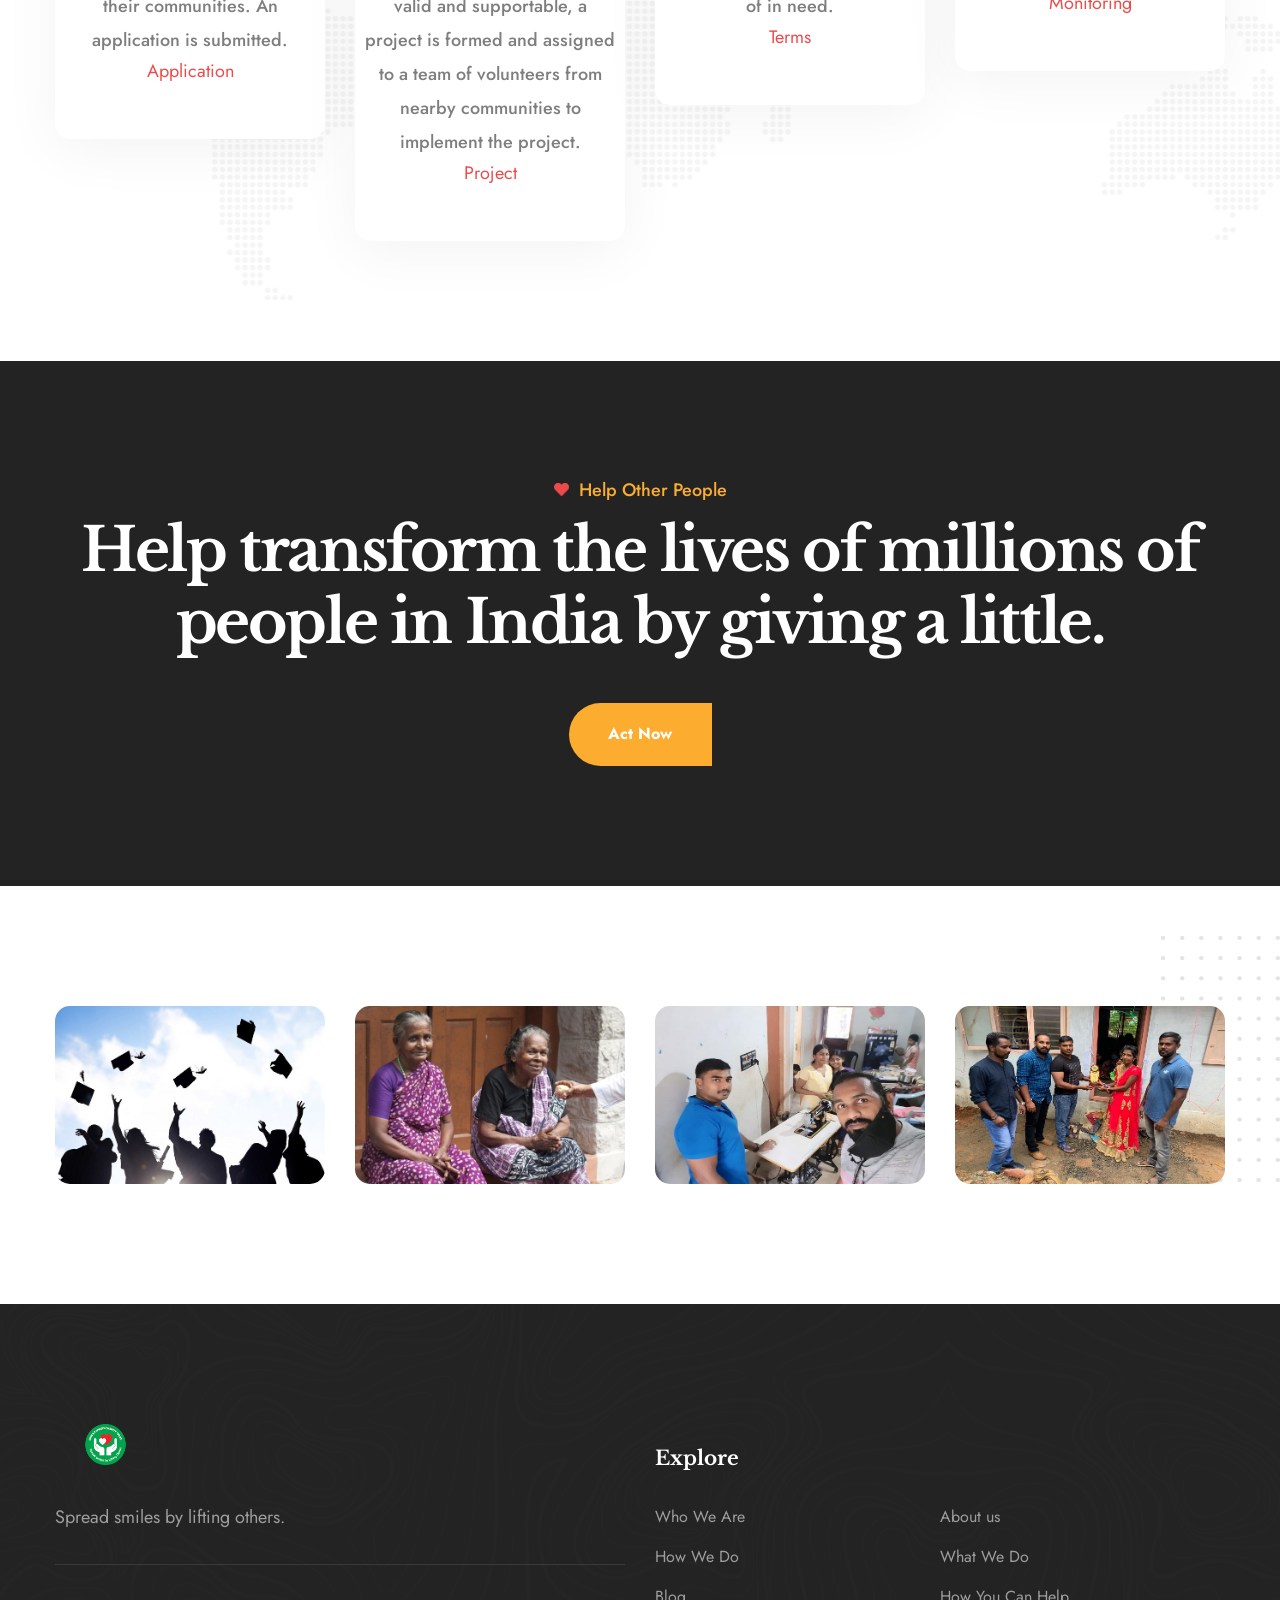
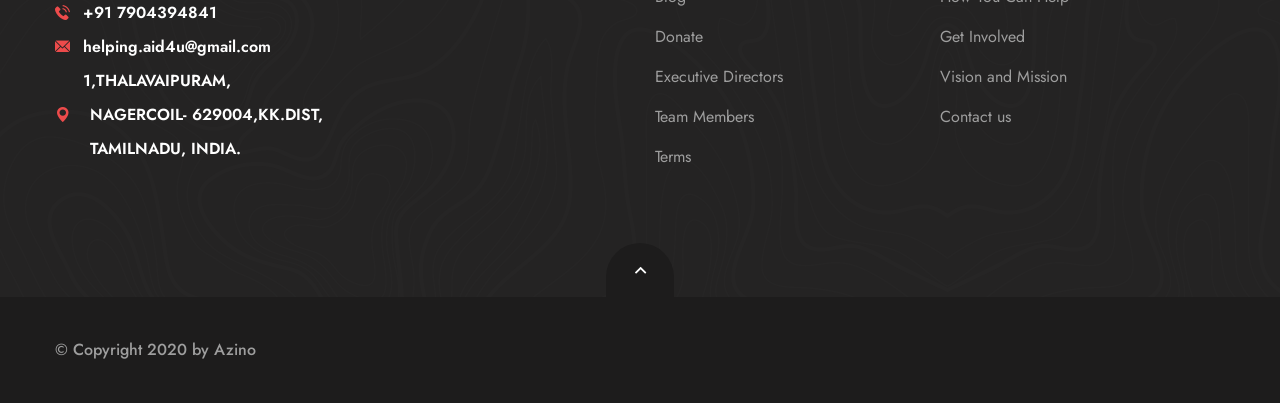
==== commit 23a97578: "Update index.html" ====
--- a/index.html
+++ b/index.html
@@ -199,7 +199,7 @@
                             <div class="row justify-content-start">
                                 <div class="col-xl-6 col-lg-12 text-left">
                                     <h2>Spread smiles by lifting others</h2>
-                                    <p>Work for the welfare and empowerment of older persons</p>
+                                    <p>Work for the welfare and empowerment of citizens</p>
                                     <a href="donate.html" data-target=".donate-options" class="scroll-to-target thm-btn dynamic-radius">Start Donating</a>
                                     <!-- /.thm-btn dynamic-radius -->
                                 </div><!-- /.col-lg-6 -->
--- a/assets/css/main.css
+++ b/assets/css/main.css
@@ -3276,6 +3276,7 @@
 .main-slider .swiper-slide {
   position: relative;
   background-color: #151414;
+Height:800px;
 }
 
 .main-slider .image-layer {
@@ -7543,14 +7544,113 @@
 font-weight:400;
  }
  button{
-	
+width:55px;
+height:55px;
+transform:scale(0.7,0.7);
+  background: white;
 	 color:black;
-	 text-align:center;
+	 
 	 float:right;
-	 bottom:35px;
-	 background-color:yellow;
+	 
+  overflow: hidden;
+  transition: .4s;
+	 
+	 
+	 bottom:40px;
+	 border:none;
+	 cursor:pointer;
+	 font-size:15px;
+	 border-radius:50%;
  }
- .faq-body,.collapse{
+button:hover{
+   background:black;
+   color: white;
+   overflow:hidden;
+   border:none;
+outline:none;
+  } 
+#new1{
+ font-size:32px;
+
+    position: absolute;
+    margin-top:10px;
+    top:2%;
+    right:30%;
+   bottom:20px;
+}
+#new2{
+ font-size:32px;
+ position: absolute;
+    margin-top:10px;
+    top:2%;
+    right:30%;
+   bottom:20px;
+}
+#new3{
+ font-size:32px;
+position: absolute;
+    margin-top:10px;
+    top:2%;
+    right:30%;
+   bottom:20px;
+}
+#new4{
+ font-size:32px;
+position: absolute;
+    margin-top:10px;
+    top:2%;
+    right:30%;
+   bottom:20px;
+}
+#new5{
+ font-size:32px;
+position: absolute;
+    margin-top:10px;
+    top:2%;
+    right:30%;
+   bottom:20px;
+}
+#new6{
+ font-size:32px;
+position: absolute;
+    margin-top:10px;
+    top:2%;
+    right:30%;
+   bottom:20px;
+}
+#new7{
+ font-size:32px;
+position: absolute;
+    margin-top:10px;
+    top:2%;
+    right:30%;
+   bottom:20px;
+}
+#new8{
+ font-size:32px;
+position: absolute;
+    margin-top:10px;
+    top:2%;
+    right:30%;
+   bottom:20px;
+}
+#new9{
+ font-size:32px;
+position: absolute;
+    margin-top:10px;
+    top:2%;
+    right:30%;
+   bottom:20px;
+}
+#new10{
+ font-size:32px;
+position: absolute;
+    margin-top:10px;
+    top:2%;
+    right:30%;
+   bottom:20px;
+}
+.faq-body,.collapse{
 	 padding:20px;
  }
 @media only screen and (min-width:300px){
@@ -7561,13 +7661,6 @@
  width:100%;
 
   }
-	
-
-	
-
-	margin-top:20px;
-
-	}
 
 .col-lg-11, .col-md-11, .col-sm-11
 
@@ -7596,4 +7689,109 @@
 
 	 padding:20px;
 }}
+@media only screen and (max-width:1000px){
+button{
+Width:30px;
+Height:30px;
+  background: white;
+	 color:black;
+	 transform:scale(1,1);
+	 float:right;
+	 
+  overflow: hidden;
+  transition: .4s;
+	 
+	 
+	 bottom:25px;
+	 border:none;
+	 cursor:pointer;
+	 font-size:15px;
+	 border-radius:80%;
+ }
+ #new1{
+font-size:21px;
+   position: absolute;
+   
+margin-top:16%;
+  margin-left:-3px;
+  }
+#new2{
+
+font-size:21px;
+   position: absolute;
+   
+margin-top:16%;
+  margin-left:-3px;
+  }
+#new3{
+font-size:21px;
+   position: absolute;
+   
+margin-top:16%;
+  margin-left:-3px;
+  }
+#new4{
+font-size:21px;
+   position: absolute;
+   
+margin-top:16%;
+  margin-left:-3px;
+  }
+#new5{
+font-size:21px;
+   position: absolute;
+   
+margin-top:16%;
+  margin-left:-3px;
+  }
+#new6{
+font-size:21px;
+   position: absolute;
+margin-top:16%;
+  margin-left:-3px;
+  }
+#new7{
+font-size:21px;
+   position: absolute;
+   
+margin-top:16%;
+  margin-left:-3px;
+  }
+#new8{
+font-size:21px;
+   position: absolute;
+   
+margin-top:16%;
+  margin-left:-3px;
+  }
+#new9{
+font-size:21px;
+   position: absolute;
+   
+margin-top:16%;
+  margin-left:-3px;
+  }
+#new10{
+font-size:21px;
+   position: absolute;
+   
+margin-top:16%;
+  margin-left:-3px;
+  }}
+button:hover{
+   background:black;
+   color: white;
+   overflow:hidden;
+   border:none;
+outline:none;
+  }
+
+  
+
+ 
+
+ 
+
+
+
 /*# sourceMappingURL=main.css.map */
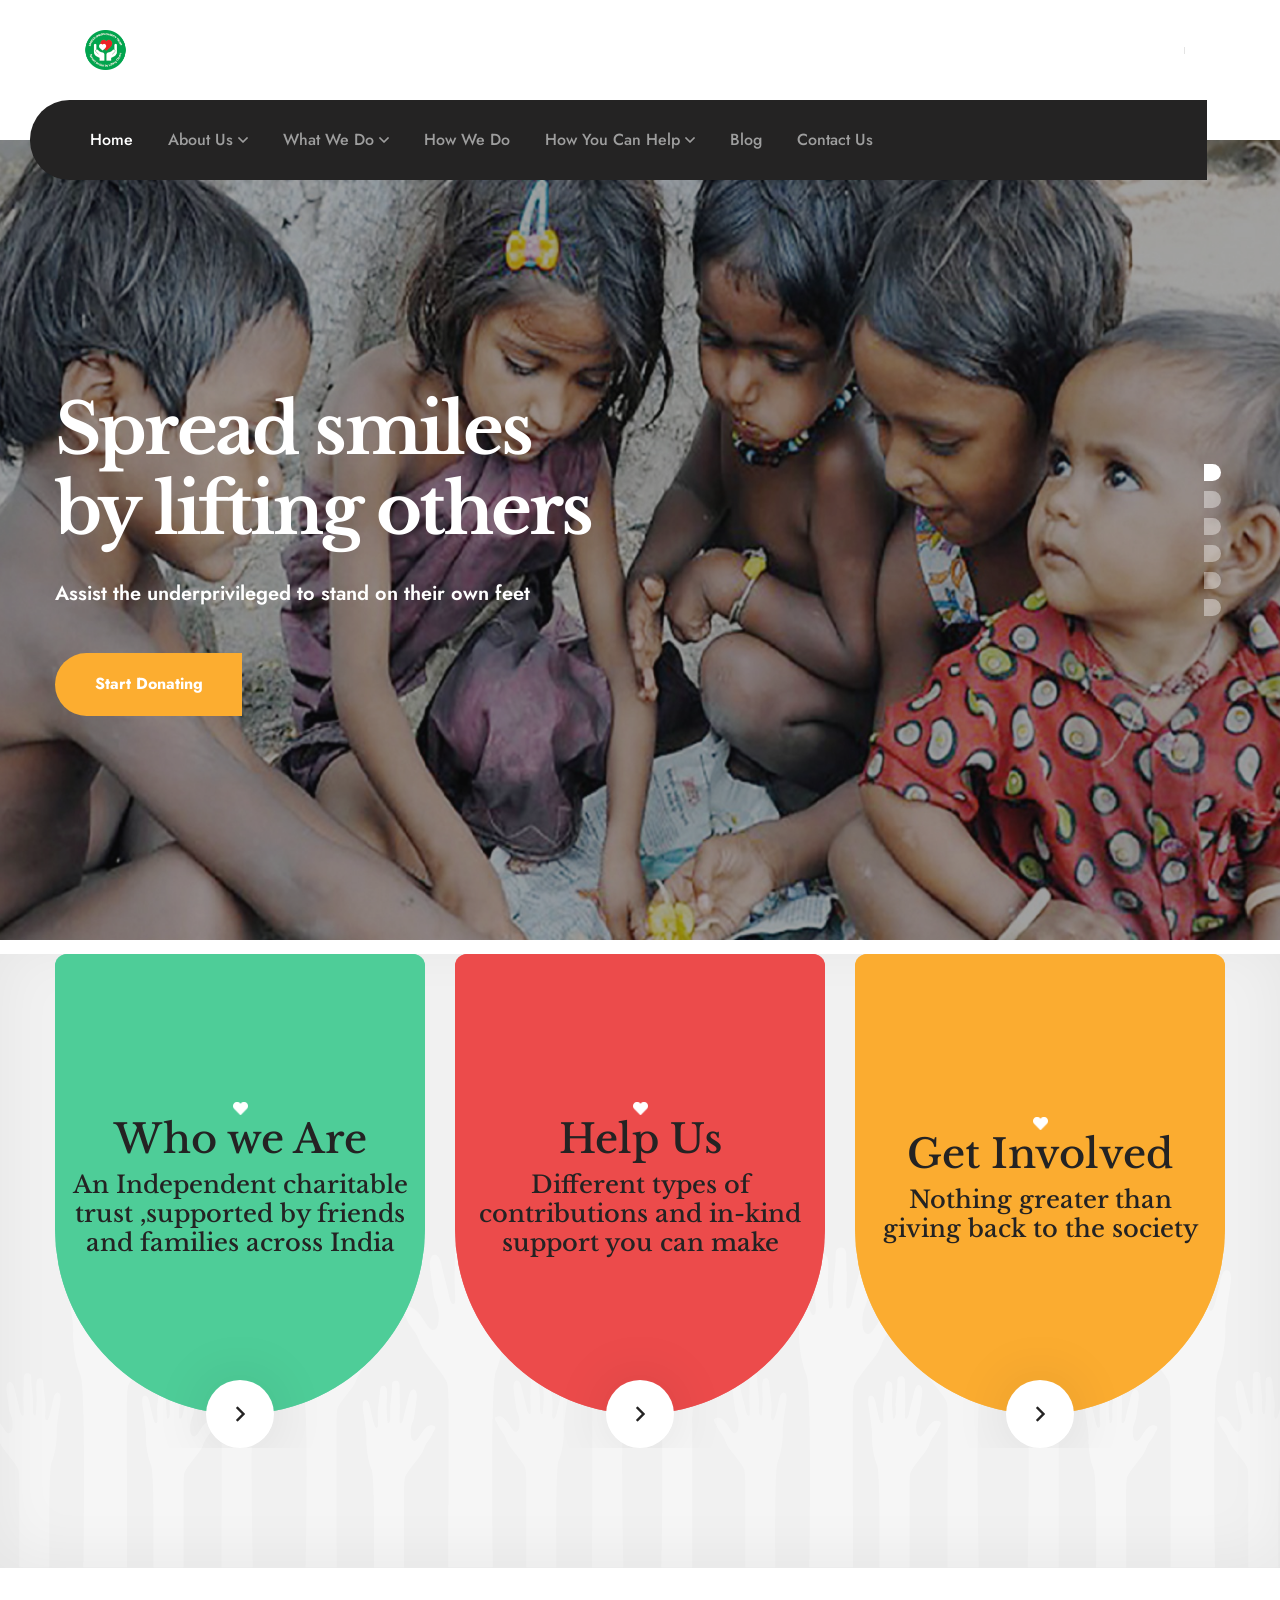
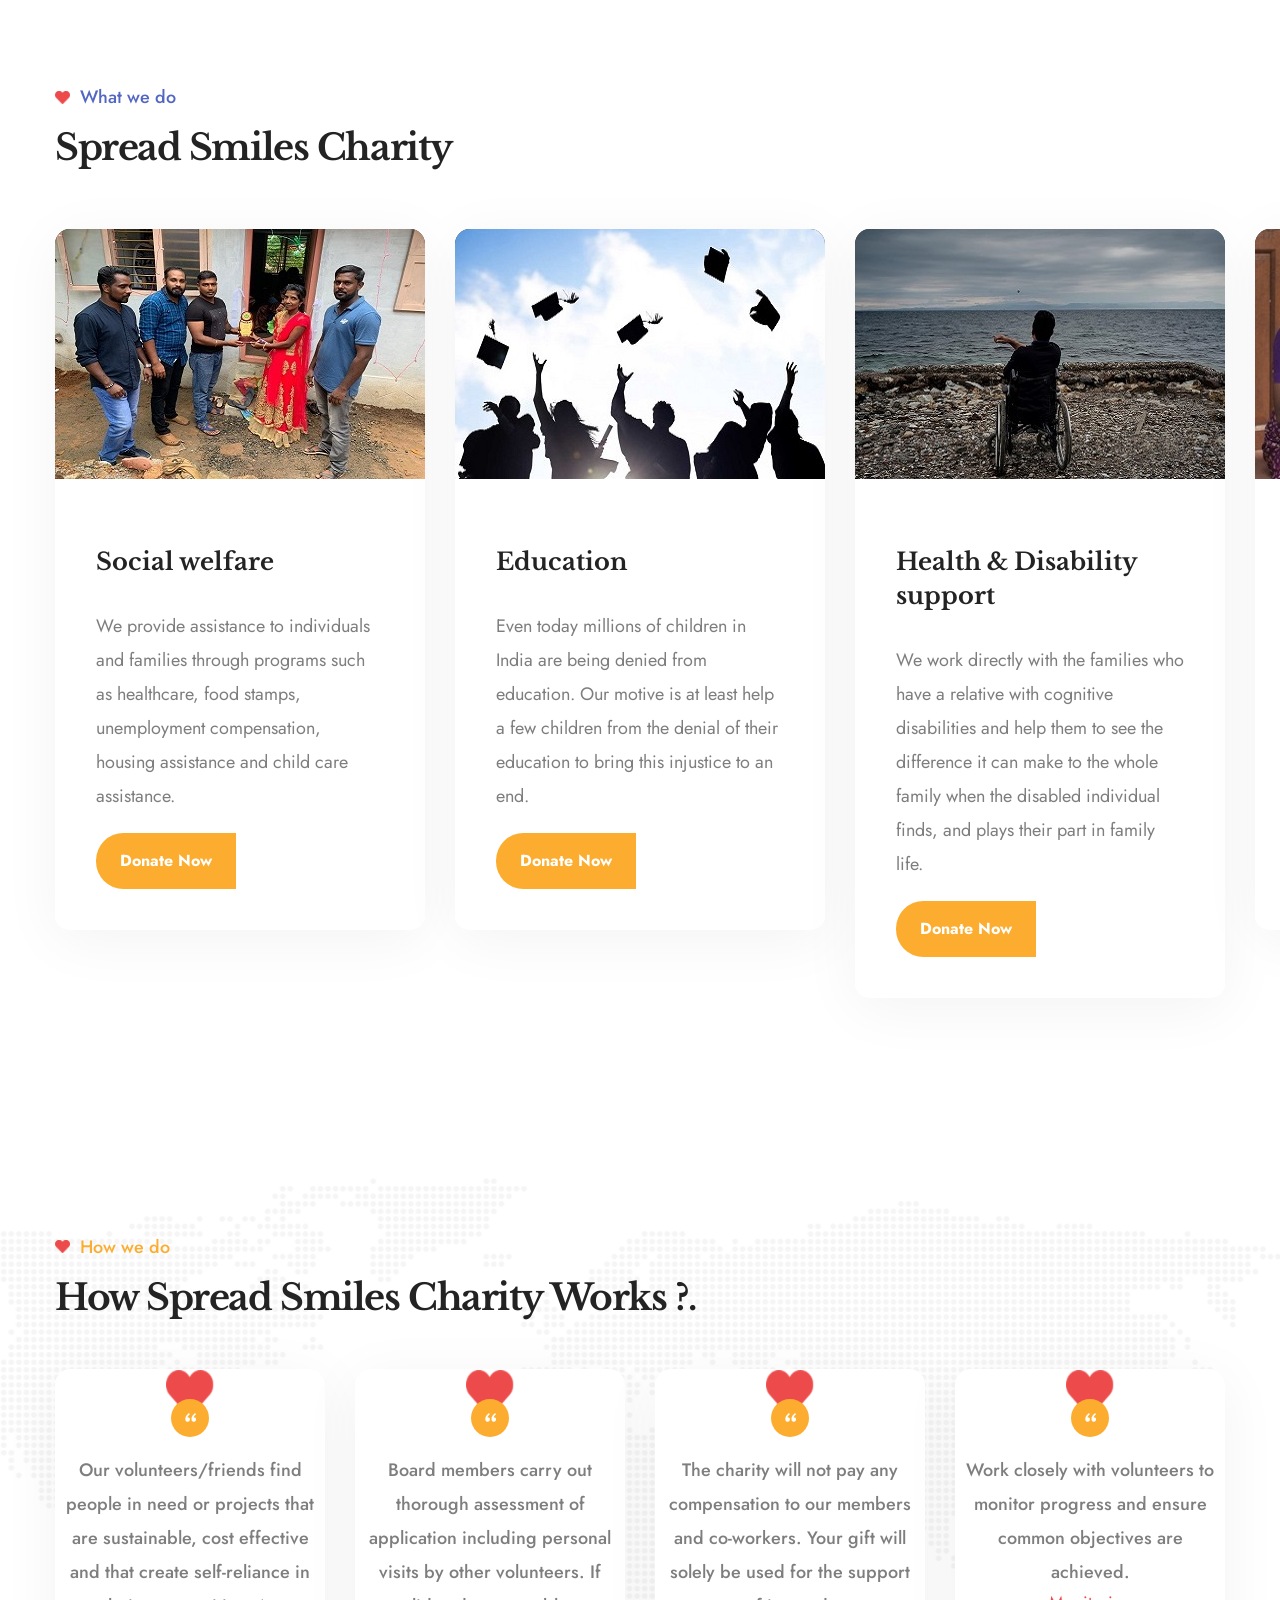
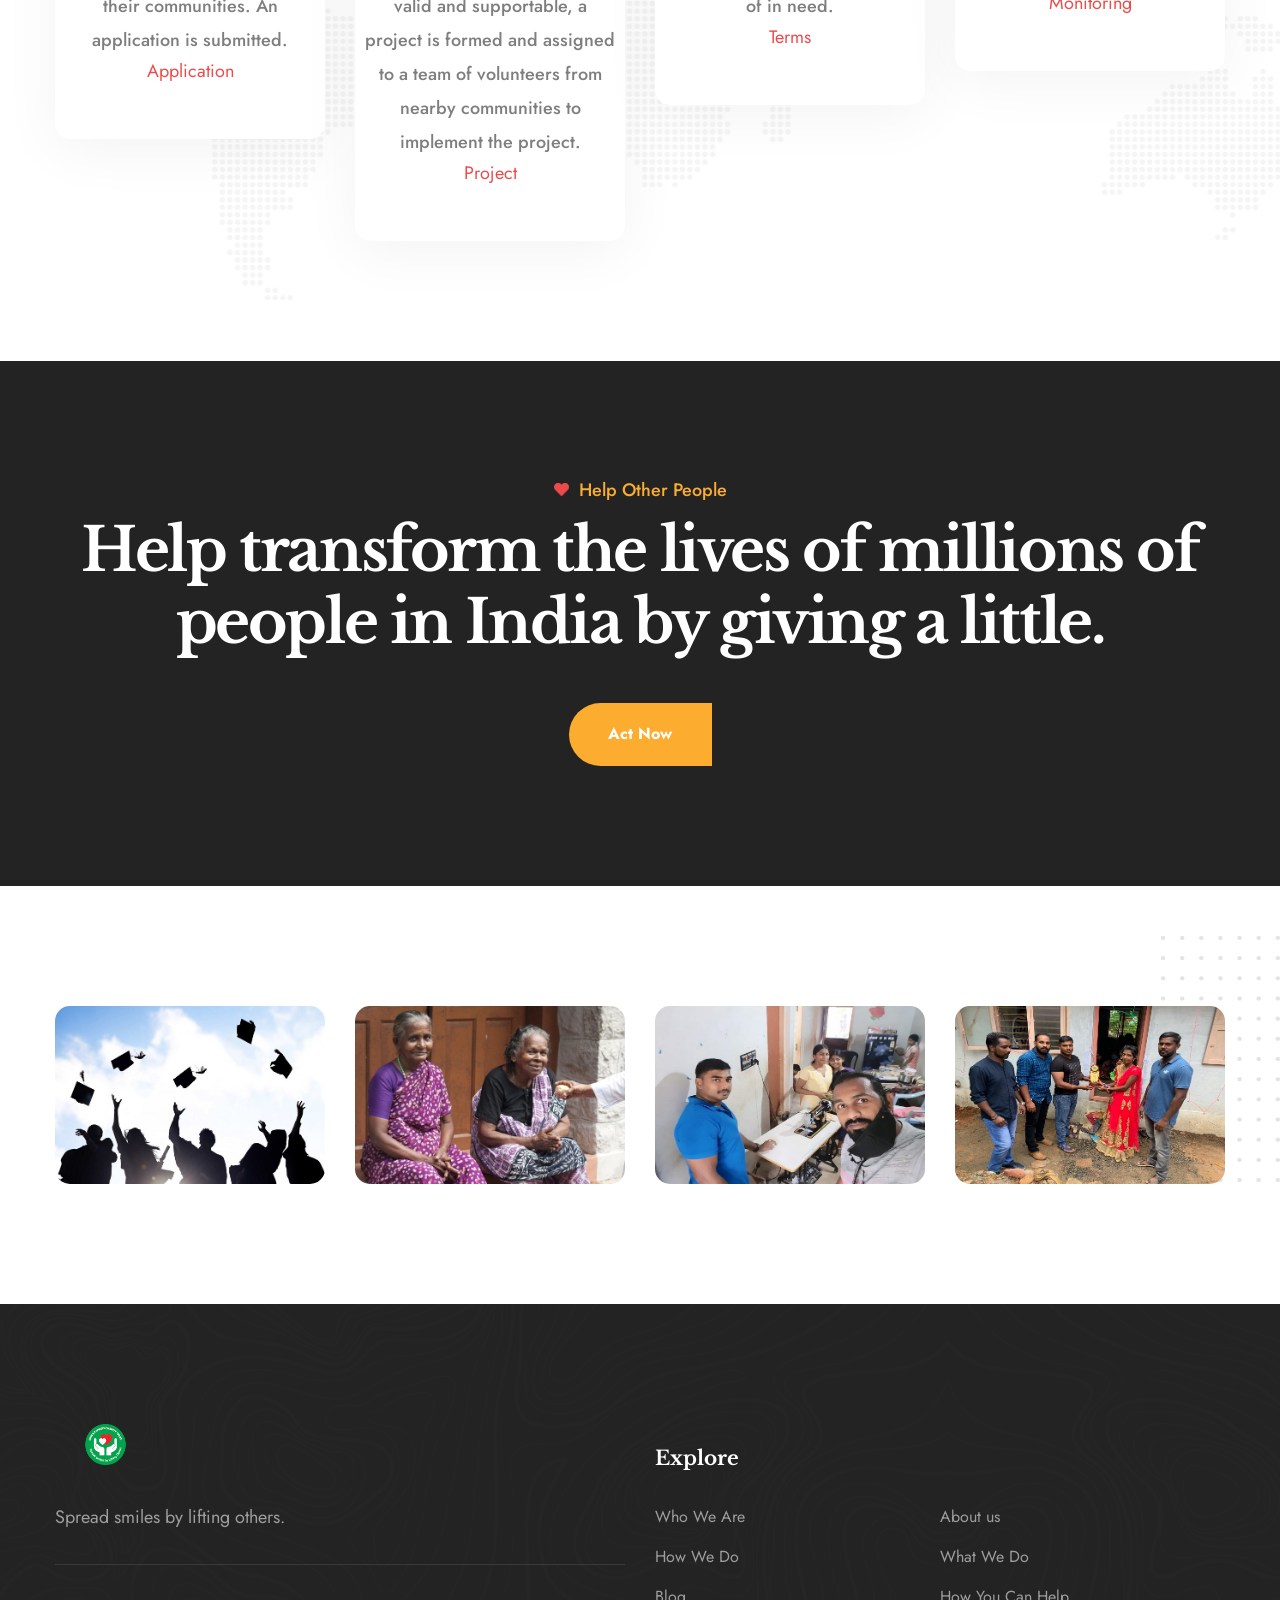
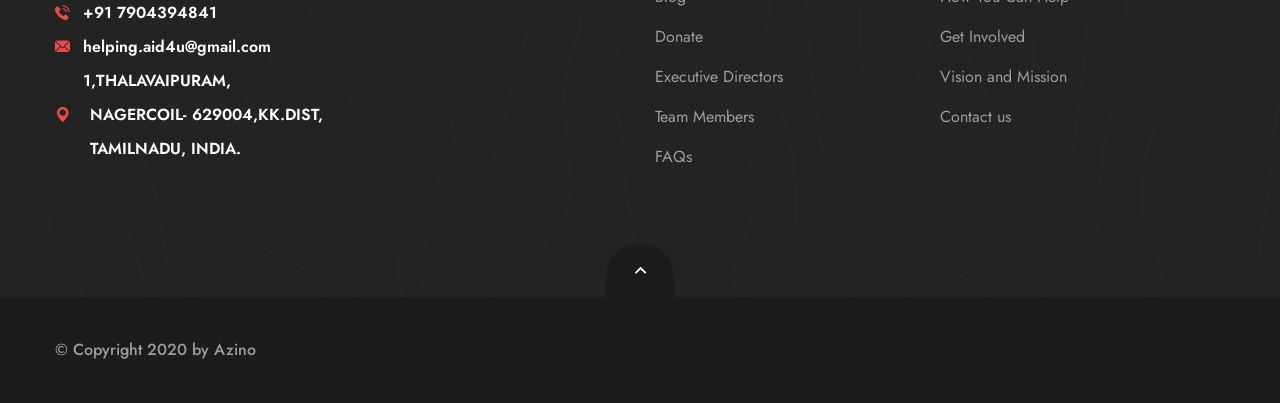
==== commit 38956839: "Update index.html" ====
--- a/index.html
+++ b/index.html
@@ -717,7 +717,7 @@
 									<li><a href="vision-mission.html">Vision and Mission</a></li>
 									<li><a href="volunteers.html">Team Members</a></li>
                                     <li><a href="contact.html">Contact us</a></li>
-                                    <li><a href="faqs.html">Terms</a></li>
+                                    <li><a href="faqs.html">FAQs</a></li>
                                 </ul><!-- /.footer-widget__link-list -->
                             </div><!-- /.footer-widget footer-widget__link -->
                         </div><!-- /.col-lg-3 col-md-6 col-sm-12 -->
